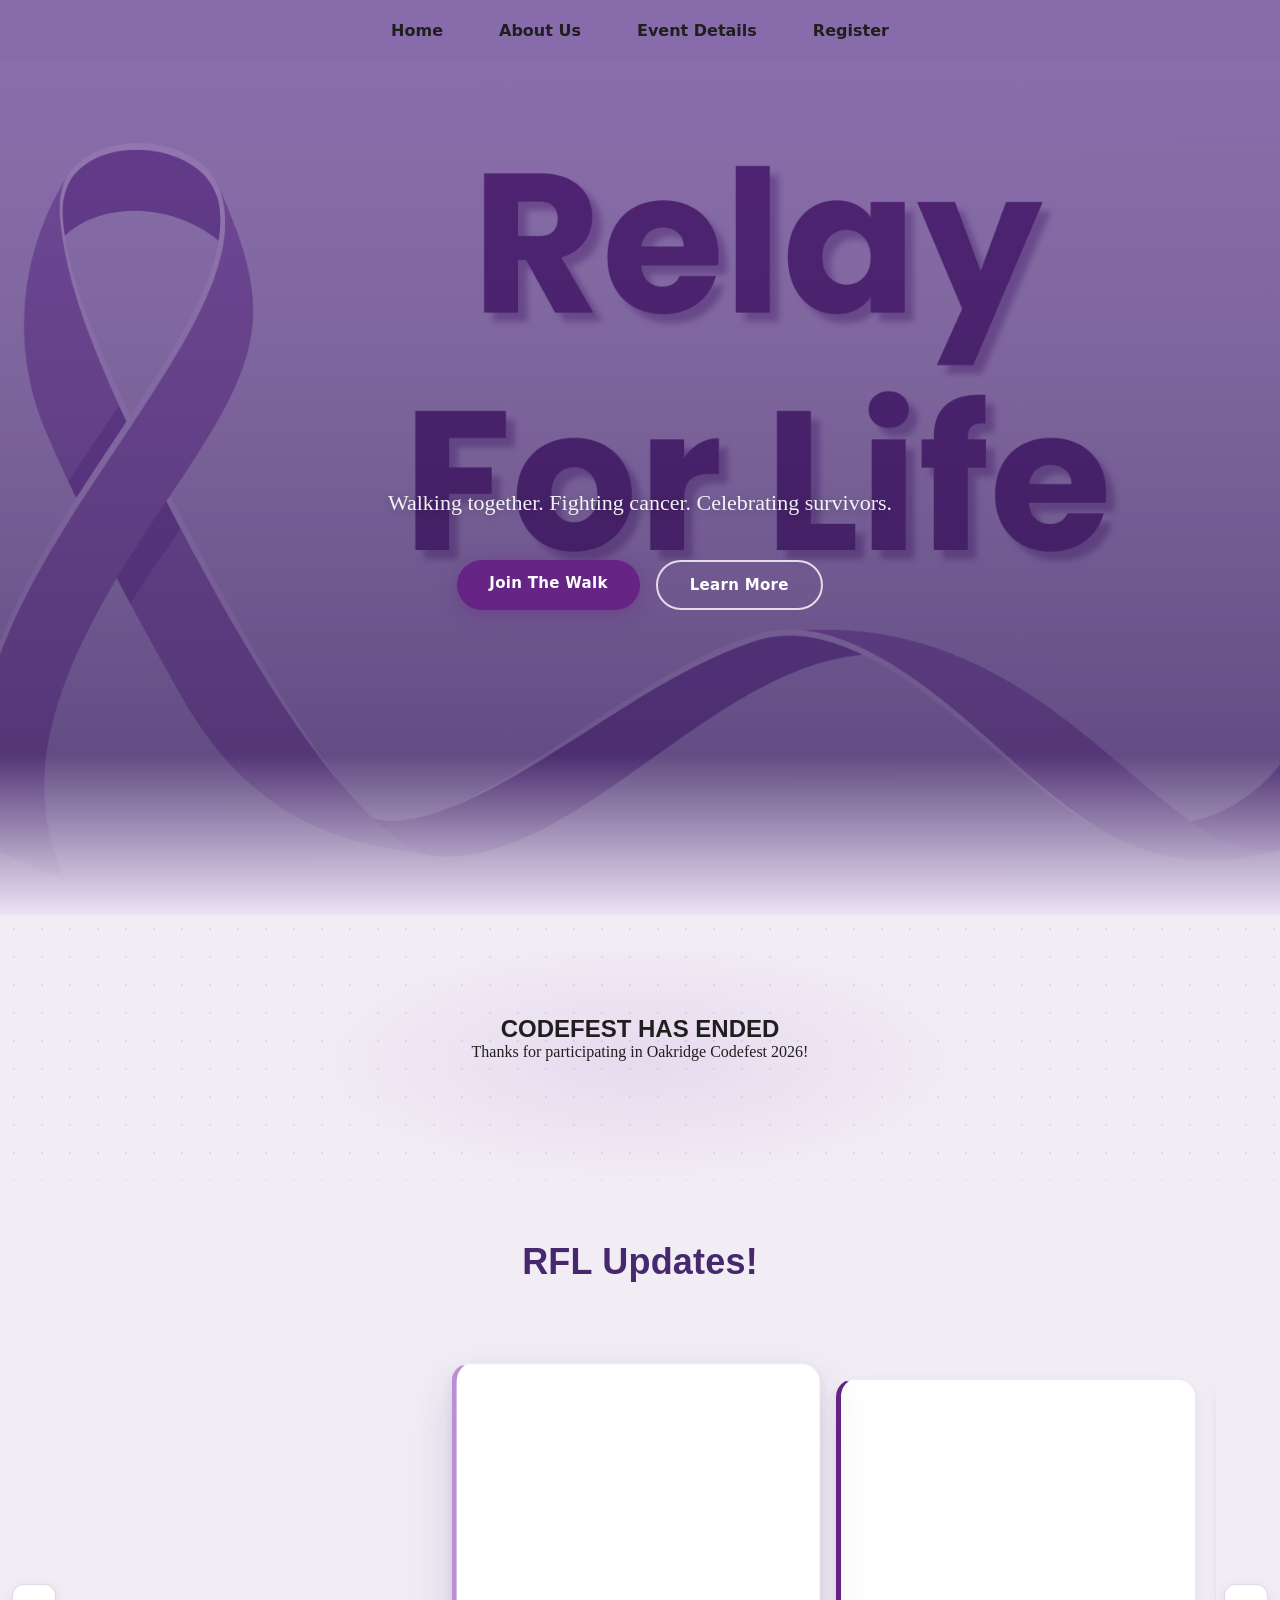
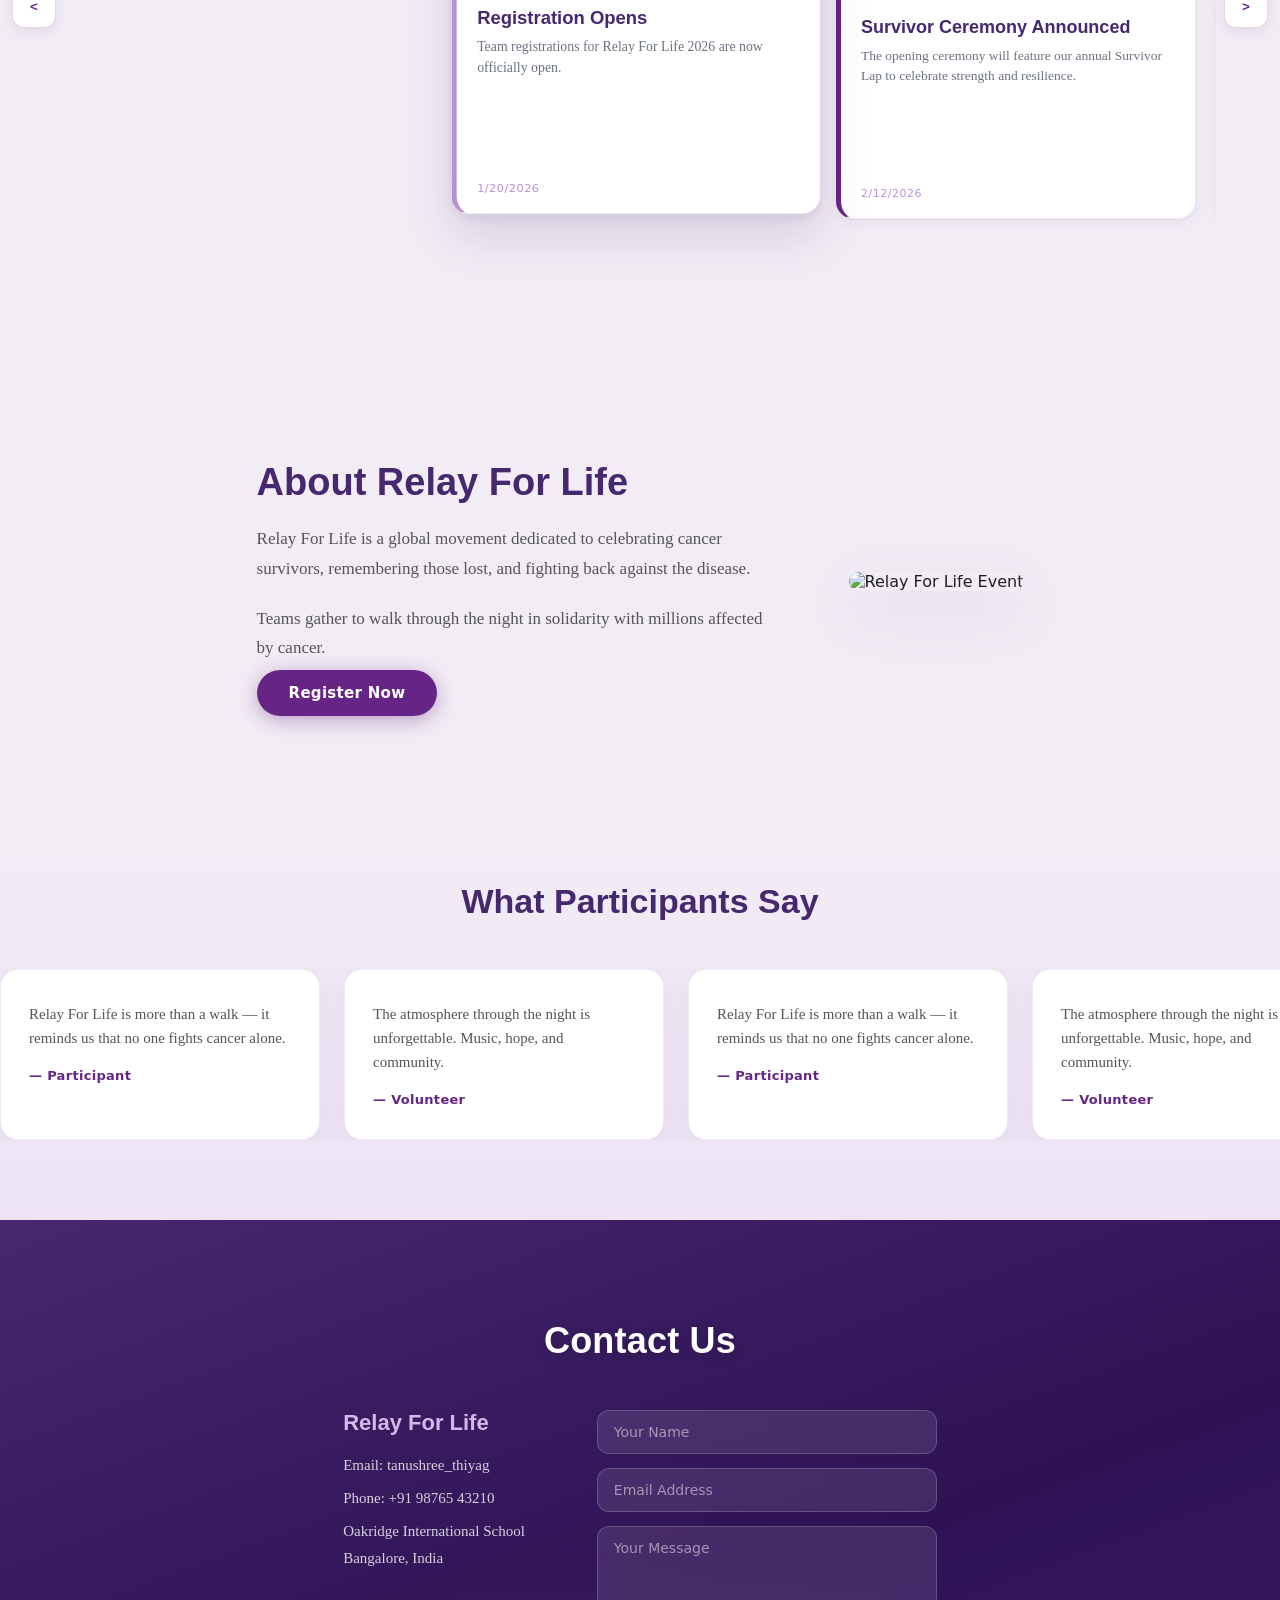
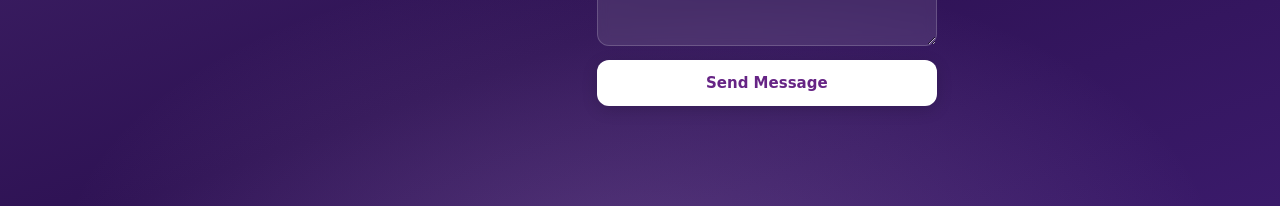
==== index.html @ 9b006917 "fixed things ig" ====
<!DOCTYPE html>
<html lang="en">
<head>
    <meta charset="UTF-8">
    <meta name="viewport" content="width=device-width, initial-scale=1.0">
    <title>Relay For Life - Home Page</title>
    <link rel="stylesheet" href="Common/styles.css">
    <link rel="stylesheet" href="Navbar/styles.css">
    <link rel="stylesheet" href="style.css">
</head>
<body>
    <div id="navbarcontainer"></div>
    <script src="Common/script.js"></script>
    <script type="module" src="Navbar/script.js"></script>
    <script src="script.js"></script>
    <section id="hero-section">
    <div class="hero-content">
        <p class="hero-subtitle">
            Walking together. Fighting cancer. Celebrating survivors.
        </p>

        <div class="hero-buttons">
            <a href="#countdown-section" class="hero-btn primary">Join The Walk</a>
            <a href="#about-section" class="hero-btn secondary">Learn More</a>
        </div>
    </div>
    <div class="hero-wave"></div>
</section>
<div class="section-fade"></div>
<section id="countdown-section">

<h2 class="countdown-title">Relay For Life Begins In</h2>

<div id="countdown">

<div class="time-box">
<span id="days">00</span>
<p>Days</p>
</div>

<div class="time-box">
<span id="hours">00</span>
<p>Hours</p>
</div>

<div class="time-box">
<span id="minutes">00</span>
<p>Minutes</p>
</div>

<div class="time-box">
<span id="seconds">00</span>
<p>Seconds</p>
</div>

</div>

</section>
<div class="section-fade"></div>
<section id="updates-section" class="updates-dark">
    <h2 class="countdown-title" style="width: 100%; text-align: center;">RFL Updates!</h2>
    <div class="updates-viewport">
        <button class="nav-btn left" aria-label="Scroll left">&lt;</button>
        <div class="updates-mask">
        <div class="updates-track" id="updates-track" role="list"></div>
        </div>
        <button class="nav-btn right" aria-label="Scroll right">&gt;</button>
    </div>
    </section>
    
<section id="about-section">

<div class="about-container">

<div class="about-text">

<h2>About Relay For Life</h2>

<p>
Relay For Life is a global movement dedicated to celebrating cancer survivors,
remembering those lost, and fighting back against the disease.
</p>

<p>
Teams gather to walk through the night in solidarity with millions
affected by cancer.
</p>

<a class="hero-btn primary" href="#register">
Register Now
</a>

</div>

<div class="about-image">

<img src="images/bubble2.jpg" alt="Relay For Life Event">

</div>

</div>

</section>
<section id="reviews-section">

<h2 class="section-title">What Participants Say</h2>

<div class="lazy-scrolling-container right">
<div class="carousel">

<div class="review-card">
<p>
Relay For Life is more than a walk — it reminds us that no one fights cancer alone.
</p>
<h4>— Participant</h4>
</div>

<div class="review-card">
<p>
The atmosphere through the night is unforgettable. Music, hope, and community.
</p>
<h4>— Volunteer</h4>
</div><div class="review-card">
<p>
Relay For Life is more than a walk — it reminds us that no one fights cancer alone.
</p>
<h4>— Participant</h4>
</div>

<div class="review-card">
<p>
The atmosphere through the night is unforgettable. Music, hope, and community.
</p>
<h4>— Volunteer</h4>
</div><div class="review-card">
<p>
Relay For Life is more than a walk — it reminds us that no one fights cancer alone.
</p>
<h4>— Participant</h4>
</div>

<div class="review-card">
<p>
The atmosphere through the night is unforgettable. Music, hope, and community.
</p>
<h4>— Volunteer</h4>
</div>


</div>
</div>

</section>

<section id="contact-section">

<h2 class="countdown-title">Contact Us</h2>

<div class="contact-container">

<div class="contact-info">
<h3>Relay For Life</h3>

<p>Email: tanushree_thiyag</p>
<p>Phone: +91 98765 43210</p>
<p>Oakridge International School<br>Bangalore, India</p>

</div>

<form class="contact-form">

<input type="text" placeholder="Your Name" required>

<input type="email" placeholder="Email Address" required>

<textarea placeholder="Your Message"></textarea>

<button type="submit">Send Message</button>

</form>

</div>

</section>
</body>
</html>
---- Navbar/styles.css ----
@import url(../Common/style.css);

* {
  margin: 0;
  padding: 0;
  box-sizing: border-box;
}

body {
  font-family: 'Montserrat', sans-serif;
  color: var(--text-color);
}

#sentinel {
  height: 1%;
  width: 100%;
}

.navbar {
  height: 70px;
  position: relative;
  z-index: 1000;
}

.nav-inner {
  position: fixed;
  top: 0;
  left: 50%;
  transform: translateX(-50%);
  width: 100%;
  height: 60px;
  background-color: #886BAA;
  padding: 0 2rem;
  display: flex;
  justify-content: center;
  align-items: center;
  transition: all 0.4s ease;
  box-shadow: none;
  overflow: hidden; 

}

.nav-inner::before {
  content: "";
  position: absolute;
  top: 0;
  left: -120%;
  width: 120%;
  height: 100%;
  pointer-events: none;
  border-radius: inherit;

  background: linear-gradient(
    90deg,
    rgba(46, 255, 144, 0) 0%,
    var(--accent-color-1) 50%,
    rgba(46, 255, 144, 0) 100%
  );

  opacity: 0;
  transform: translateX(0);
}

.navbar.dock .nav-inner {
  top: 15px;
  width: 44%;
  min-width: fit-content;
  height: 60px;
  padding: 0 1.5rem;
  box-shadow: 0 4px 12px rgba(0, 0, 0, 0.2);
  border-radius: 999px;
  transform: translateX(-50%) scale(1);
}

.navbar.dock .nav-inner::before {
  animation: greenWave 0.9s ease-out forwards;
  opacity: 1;
}

@keyframes greenWave {
  0% {
    transform: translateX(-120%);
    opacity: 0.2;
  }
  50% {
    opacity: 1;
  }
  100% {
    transform: translateX(120%);
    opacity: 0;
  }
}

.nav-menu {
  display: flex;
  flex-direction: row;
  gap: 3.5rem;
  align-items: center;
  justify-content: space-around;
  list-style: none;
}

.nav-inner a {
  color: var(--text-color);
  text-decoration: none;
  font-weight: bold;
}

.nav-inner a:hover {
  color: var(--accent-color);
}

.hamburger,
.page-title {
  display: none;
}

@media (max-width: 1000px) {
  .hamburger {
    display: block;
    font-size: 1.5rem;
    background: none;
    border: none;
    color: #fff;
    cursor: pointer;
    z-index: 1001;
  }

  .page-title {
    display: block;
    color: #fff;
    font-size: 1.1rem;
    font-weight: 600;
    margin-left: 0.75rem;
    flex: 1;
    text-align: center;
  }

  .nav-inner {
    flex-direction: row;
    justify-content: space-between;
    align-items: center;
  }

  .nav-menu {
    position: absolute;
    top: 70px;
    left: 50%;
    transform: translateX(-50%);
    width: 90%;
    background-color: var(--bg-color);
    flex-direction: column;
    display: flex;
    gap: 1rem;
    padding: 1rem 1.5rem;
    border-radius: 1rem;
    box-shadow: 0 8px 16px rgba(0, 0, 0, 0.4);
    text-align: center;
    z-index: 999;
    overflow: hidden;
  }

  .nav-menu.hidden {
    display: none;
  }

  .nav-inner ul {
    gap: 1rem;
    padding: 10px;
  }

  .nav-inner a {
    font-size: 1rem;
    padding: 0.5rem 0;
  }
}

.navbar.dock .nav-inner {
  width: 30%;
}

@media (max-width: 1600px) {
  .navbar.dock .nav-inner {
    width: 36%;
  }
}

@media (max-width: 1400px) {
  .navbar.dock .nav-inner {
    width: 50%;
  }
}

@media (max-width: 1100px) {
  .navbar.dock .nav-inner {
    width: 60%;
  }
}

@media (max-width: 600px) {
  .navbar.dock .nav-inner {
    width: 80%;
  }
}

nav{

background:#9073B2;
color:white;

}

nav a{

color:white;
font-weight:600;

}

nav a:hover{

color:#b98fd6;

}
---- style.css ----
@import url("Common/styles.css");

/* ============================================================
   GLOBAL
   ============================================================ */

body {
  margin: 0;
  font-family: 'Montserrat', system-ui;
  background: var(--bg-color);
  color: var(--text-color);
}

h1, h2, h3 {
  font-family: 'Poppins', sans-serif;
}

section {
  width: 100%;
}

/* ============================================================
   HERO
   ============================================================ */

#hero-section {
  position: relative;
  height: 95vh;
  display: flex;
  align-items: center;
  justify-content: center;
  background:
    linear-gradient(
      rgba(70, 40, 110, .50),
      rgba(46, 28, 80, .72)
    ),
    url("/images/relay_for_life.png");
  background-size: cover;
  background-position: center;
  text-align: center;
  padding: 0 20px;
  overflow: hidden;
}

/* Fade hero bottom into countdown seamlessly */
.hero-wave {
  position: absolute;
  bottom: 0;
  width: 100%;
  height: 160px;
  background: linear-gradient(to top, #ede3f5, transparent);
  pointer-events: none;
}

.hero-content {
  position: relative;
  margin-top: 120px;
  text-align: center;
  color: white;
  max-width: 700px;
  animation: fadeUp 1.2s ease;
}

.hero-subtitle {
  font-size: 22px;
  font-weight: 500;
  opacity: .92;
  max-width: 620px;
  margin: 0 auto 40px;
  text-shadow: 0 2px 12px rgba(0, 0, 0, .3);
  line-height: 1.6;
}

.hero-buttons {
  display: flex;
  gap: 16px;
  justify-content: center;
}

.hero-btn {
  padding: 14px 32px;
  border-radius: 50px;
  text-decoration: none;
  font-weight: 600;
  font-size: 15px;
  transition: all .25s;
  letter-spacing: 0.3px;
}

.hero-btn.primary {
  background: var(--accent-color);
  color: white;
  box-shadow: 0 4px 20px rgba(102, 36, 133, .4);
}

.hero-btn.primary:hover {
  background: var(--main-color);
  transform: translateY(-3px);
  box-shadow: 0 8px 28px rgba(102, 36, 133, .5);
}

.hero-btn.secondary {
  border: 2px solid rgba(255,255,255,0.8);
  color: white;
  backdrop-filter: blur(4px);
}

.hero-btn.secondary:hover {
  background: white;
  border-color: white;
  color: var(--main-color);
  transform: translateY(-3px);
}

@keyframes fadeUp {
  from { opacity: 0; transform: translateY(40px); }
  to   { opacity: 1; transform: translateY(0); }
}

/* ============================================================
   SECTION FADE (between hero and countdown)
   ============================================================ */

.section-fade {
  position: relative;
  height: 80px;
  margin-top: -80px;
  pointer-events: none;
  z-index: 2;
}

.section-fade::before {
  content: "";
  position: absolute;
  inset: 0;
  /* matches countdown top color exactly */
}

/* ============================================================
   COUNTDOWN
   ============================================================ */

#countdown-section {
  padding: 100px 20px 120px;
  text-align: center;
  position: relative;
  overflow: hidden;

  /* seamlessly continues from hero wave colour */
  background:
    radial-gradient(ellipse 80% 70% at 50% -5%,  rgba(185,143,214,0.30) 0%, transparent 65%),
    radial-gradient(ellipse 50% 45% at 8%  90%,  rgba(70,40,110,0.09)   0%, transparent 60%),
    radial-gradient(ellipse 40% 40% at 92% 80%,  rgba(102,36,133,0.07)  0%, transparent 55%),
}

/* Dot-grid texture */
#countdown-section::before {
  content: "";
  position: absolute;
  inset: 0;
  background-image: radial-gradient(circle, rgba(102,36,133,0.10) 1px, transparent 1px);
  background-size: 28px 28px;
  pointer-events: none;
  z-index: 0;
}

/* Central ambient glow */
#countdown-section::after {
  content: "";
  position: absolute;
  top: 55%;
  left: 50%;
  transform: translate(-50%, -50%);
  width: 700px;
  height: 260px;
  background: radial-gradient(ellipse, rgba(185,143,214,0.20) 0%, transparent 70%);
  pointer-events: none;
  z-index: 0;
}

#countdown-section > * {
  position: relative;
  z-index: 1;
}

.countdown-title {
  font-size: 36px;
  font-weight: 700;
  margin-bottom: 48px;
  color: var(--main-color);
  letter-spacing: 0.2px;
}

#countdown {
  display: flex;
  justify-content: center;
  gap: 24px;
}

.time-box {
  background: rgba(255, 255, 255, 0.78);
  backdrop-filter: blur(14px);
  -webkit-backdrop-filter: blur(14px);
  border: 1px solid rgba(185, 143, 214, 0.30);
  padding: 28px 36px;
  border-radius: 20px;
  min-width: 115px;
  box-shadow:
    0 2px 4px rgba(70,40,110,0.04),
    0 8px 24px rgba(70,40,110,0.09),
    inset 0 1px 0 rgba(255,255,255,0.95);
  transition: transform 0.2s ease, box-shadow 0.2s ease;
}

.time-box:hover {
  transform: translateY(-5px);
  box-shadow:
    0 6px 12px rgba(70,40,110,0.08),
    0 18px 44px rgba(70,40,110,0.13),
    inset 0 1px 0 rgba(255,255,255,1);
}

.time-box span {
  font-size: 52px;
  font-weight: 700;
  display: block;
  color: var(--accent-color);
  letter-spacing: -2px;
  font-family: 'Poppins', sans-serif;
}

.time-box p {
  margin: 8px 0 0;
  font-size: 10px;
  color: var(--sec-accent-color);
  text-transform: uppercase;
  letter-spacing: 3px;
  font-family: 'Montserrat', system-ui;
}

.flip {
  animation: flipAnim 0.4s cubic-bezier(0.23, 1, 0.32, 1);
}

@keyframes flipAnim {
  0%   { transform: rotateX(90deg); opacity: 0; }
  100% { transform: rotateX(0);     opacity: 1; }
}

.final-glow {
  animation: pulseGlow 1.5s infinite alternate;
}

@keyframes pulseGlow {
  from { box-shadow: 0 2px 4px rgba(70,40,110,0.04), 0 8px 24px rgba(70,40,110,0.09), inset 0 1px 0 rgba(255,255,255,0.95); }
  to   { box-shadow: 0 4px 8px rgba(102,36,133,0.10), 0 12px 36px rgba(102,36,133,0.22), 0 0 0 4px rgba(185,143,214,0.18), inset 0 1px 0 rgba(255,255,255,1); }
}

/* Live / ended states */
.live-container {
  opacity: 0;
  transition: opacity 0.6s ease;
}
.live-fade-in { opacity: 1; }
.countdown-fade-out { opacity: 0; transition: opacity 0.5s ease; }

/* ============================================================
   UPDATES
   ============================================================ */

#updates-section,
.updates-dark {
  width: 100vw;
  position: relative;
  left: 50%;
  margin-left: -50vw;
  padding: 60px 0 80px;
  box-sizing: border-box;
  /* flows seamlessly from countdown bg */
  background: var(--bg-color);
  color: var(--text-color);
  font-family: 'Montserrat', system-ui;
}

/* Title inside updates section */
#updates-section .countdown-title {
  padding: 0 20px;
}

.updates-viewport {
  width: 100%;
  max-width: 100%;
  overflow: hidden;
  margin: 0;
  padding: 0 64px;
  position: relative;
  display: flex;
  align-items: center;
  box-sizing: border-box;
}

.nav-btn {
  width: 44px;
  height: 44px;
  background: white;
  border: 1.5px solid rgba(102,36,133,0.18);
  color: var(--accent-color);
  font-weight: 700;
  border-radius: 12px;
  cursor: pointer;
  z-index: 80;
  display: flex;
  align-items: center;
  justify-content: center;
  position: absolute;
  top: 50%;
  transform: translateY(-50%);
  box-sizing: border-box;
  box-shadow: 0 4px 14px rgba(70,40,110,0.10);
  transition: all 0.2s ease;
  pointer-events: auto;
}

.nav-btn:hover {
  background: var(--accent-color);
  color: white;
  transform: translateY(-52%);
  box-shadow: 0 6px 20px rgba(102,36,133,0.25);
}

.nav-btn.left  { left: 12px; }
.nav-btn.right { right: 12px; }

.updates-mask {
  overflow: hidden;
  flex: 1;
  padding: 40px 0 50px;
  position: relative;
  box-sizing: border-box;
}

.updates-track {
  display: flex;
  gap: 20px;
  align-items: center;
  transition: transform 600ms cubic-bezier(.22,.9,.23,1);
  will-change: transform;
  padding: 8px 0 12px;
  box-sizing: border-box;
}

.update-card {
  flex: 0 0 360px;
  height: 440px;
  background: white;
  border-radius: 18px;
  border: 1px solid rgba(185,143,214,0.20);
  overflow: hidden;
  display: flex;
  flex-direction: column;
  position: relative;
  box-sizing: border-box;
  box-shadow: 0 4px 16px rgba(70,40,110,0.07), 0 1px 3px rgba(70,40,110,0.05);
  transition: transform 300ms cubic-bezier(.22,.9,.23,1), box-shadow 300ms;
}

.update-card .thumb {
  height: 50%;
  overflow: hidden;
  background-color: var(--tert-accent-color);
  border-radius: 18px 18px 0 0;
}

.update-card .thumb img {
  width: 100%;
  height: 100%;
  display: block;
  object-fit: cover;
  object-position: center;
  transition: transform 0.4s ease;
}

.update-card:hover .thumb img {
  transform: scale(1.04);
}

.update-card .meta {
  padding: 18px 20px;
  display: flex;
  flex-direction: column;
  gap: 8px;
  flex: 1;
}

.update-card h3 {
  margin: 0;
  font-size: 18px;
  font-weight: 600;
  color: var(--main-color);
  font-family: 'Poppins', sans-serif;
}

.update-card p {
  margin: 0;
  font-size: 13.5px;
  line-height: 1.5;
  color: #6b7280;
  flex: 1;
}

.update-card time {
  font-size: 11px;
  color: var(--sec-accent-color);
  font-weight: 500;
  letter-spacing: 0.5px;
}

.importance-1 { border-left: 5px solid var(--tert-accent-color); }
.importance-2 { border-left: 5px solid var(--sec-accent-color); }
.importance-3 { border-left: 5px solid var(--accent-color); }

.update-card.center {
  transform: scale(1.025) translateY(-10px);
  z-index: 60;
  box-shadow: 0 20px 50px rgba(70,40,110,0.16), 0 4px 12px rgba(70,40,110,0.08);
}

@media (max-width: 1200px) {
  .update-card { flex: 0 0 calc((100vw - 60px - 120px) / 3); height: 420px; }
}
@media (max-width: 900px) {
  .update-card { flex: 0 0 300px; height: 400px; }
}
@media (max-width: 700px) {
  .update-card { flex: 0 0 88vw; height: 400px; }
  .updates-viewport { padding: 0 12px; }
  .nav-btn { display: none; }
}

/* ============================================================
   ABOUT
   ============================================================ */

#about-section {
  background: var(--bg-color);
  padding: 0;
}

.about-container {
  max-width: 1200px;
  margin: auto;
  display: flex;
  align-items: center;
  gap: 72px;
  justify-content: center;
  padding: 100px 40px;
}

.about-text h2 {
  font-size: 38px;
  font-weight: 700;
  margin-bottom: 20px;
  color: var(--main-color);
}

.about-text p {
  font-size: 17px;
  line-height: 1.75;
  color: #555;
  margin-bottom: 20px;
  max-width: 520px;
}

.about-image img {
  width: 420px;
  border-radius: 22px;
  box-shadow: 0 20px 60px rgba(70,40,110,0.14);
}

/* ============================================================
   REVIEWS
   ============================================================ */

#reviews-section {
  padding: 80px 0;
  background: linear-gradient(180deg, var(--bg-color) 0%, #ede3f5 100%);
  text-align: center;
  overflow: hidden;
}

.section-title {
  font-size: 34px;
  font-weight: 700;
  color: var(--main-color);
  margin-bottom: 8px;
}

.reviews-scroll {
  width: 100%;
  overflow: hidden;
  margin-top: 48px;
}

.reviews-track {
  display: flex;
  gap: 24px;
  padding: 20px 20px 36px;
  animation: scrollReviews 30s linear infinite;
  width: max-content;
}

@keyframes scrollReviews {
  0%   { transform: translateX(0); }
  100% { transform: translateX(-50%); }
}

.review-card {
  min-width: 320px;
  max-width: 320px;
  background: white;
  padding: 32px 28px;
  border-radius: 18px;
  border: 1px solid rgba(185,143,214,0.20);
  box-shadow: 0 6px 24px rgba(70,40,110,0.07);
  transition: transform .3s ease, box-shadow .3s ease;
  text-align: left;
}

.review-card:hover {
  transform: translateY(-6px);
  box-shadow: 0 14px 40px rgba(70,40,110,0.12);
}

.review-card p {
  font-size: 15px;
  color: #555;
  line-height: 1.6;
  margin: 0;
}

.review-card h4 {
  margin: 18px 0 0;
  color: var(--accent-color);
  font-size: 13px;
  font-weight: 600;
  letter-spacing: 0.3px;
}
.lazy-scrolling-container {
  width: 100%;
  overflow: hidden;
  margin-top: 48px;
}

.carousel {
  display: flex;
  gap: 24px;
  width: max-content;
  align-items: stretch;
}

/* ============================================================
   CONTACT
   ============================================================ */

#contact-section {
  padding: 100px 20px;
  /* continues the purple tone from reviews gradient */
  background:
    radial-gradient(ellipse 70% 80% at 50% 110%, rgba(215,182,234,0.20) 0%, transparent 65%),
    linear-gradient(160deg, var(--main-color) 0%, #2e1254 60%, #3a1a6a 100%);
  color: white;
  text-align: center;
}

#contact-section .countdown-title {
  color: white;
  text-shadow: 0 2px 12px rgba(0,0,0,0.20);
}

.contact-container {
  display: flex;
  justify-content: center;
  gap: 72px;
  flex-wrap: wrap;
  margin-top: 48px;
}

.contact-info {
  max-width: 280px;
  text-align: left;
}

.contact-info h3 {
  font-size: 22px;
  font-weight: 700;
  margin-bottom: 16px;
  color: var(--tert-accent-color);
}

.contact-info p {
  font-size: 15px;
  line-height: 1.8;
  color: rgba(255,255,255,0.80);
  margin: 0 0 6px;
}

.contact-form {
  display: flex;
  flex-direction: column;
  gap: 14px;
  width: 340px;
}

.contact-form input,
.contact-form textarea {
  padding: 13px 16px;
  border: 1.5px solid rgba(255,255,255,0.18);
  background: rgba(255,255,255,0.10);
  border-radius: 12px;
  font-family: 'Montserrat', system-ui;
  font-size: 14px;
  color: white;
  backdrop-filter: blur(6px);
  transition: border-color 0.2s, background 0.2s;
  outline: none;
}

.contact-form input::placeholder,
.contact-form textarea::placeholder {
  color: rgba(255,255,255,0.50);
}

.contact-form input:focus,
.contact-form textarea:focus {
  border-color: var(--sec-accent-color);
  background: rgba(255,255,255,0.16);
}

.contact-form textarea {
  min-height: 120px;
  resize: vertical;
}

.contact-form button {
  padding: 14px;
  border: none;
  background: white;
  color: var(--accent-color);
  border-radius: 12px;
  cursor: pointer;
  font-weight: 700;
  font-size: 15px;
  font-family: 'Montserrat', system-ui;
  transition: all .25s;
  box-shadow: 0 4px 16px rgba(0,0,0,0.15);
}

.contact-form button:hover {
  background: var(--tert-accent-color);
  color: var(--main-color);
  transform: translateY(-2px);
  box-shadow: 0 8px 24px rgba(0,0,0,0.20);
}

/* ============================================================
   NAVBAR RESET
   ============================================================ */

#navbarcontainer { margin: 0; padding: 0; }
nav { margin: 0; }
#hero-section { margin-top: -10px; }
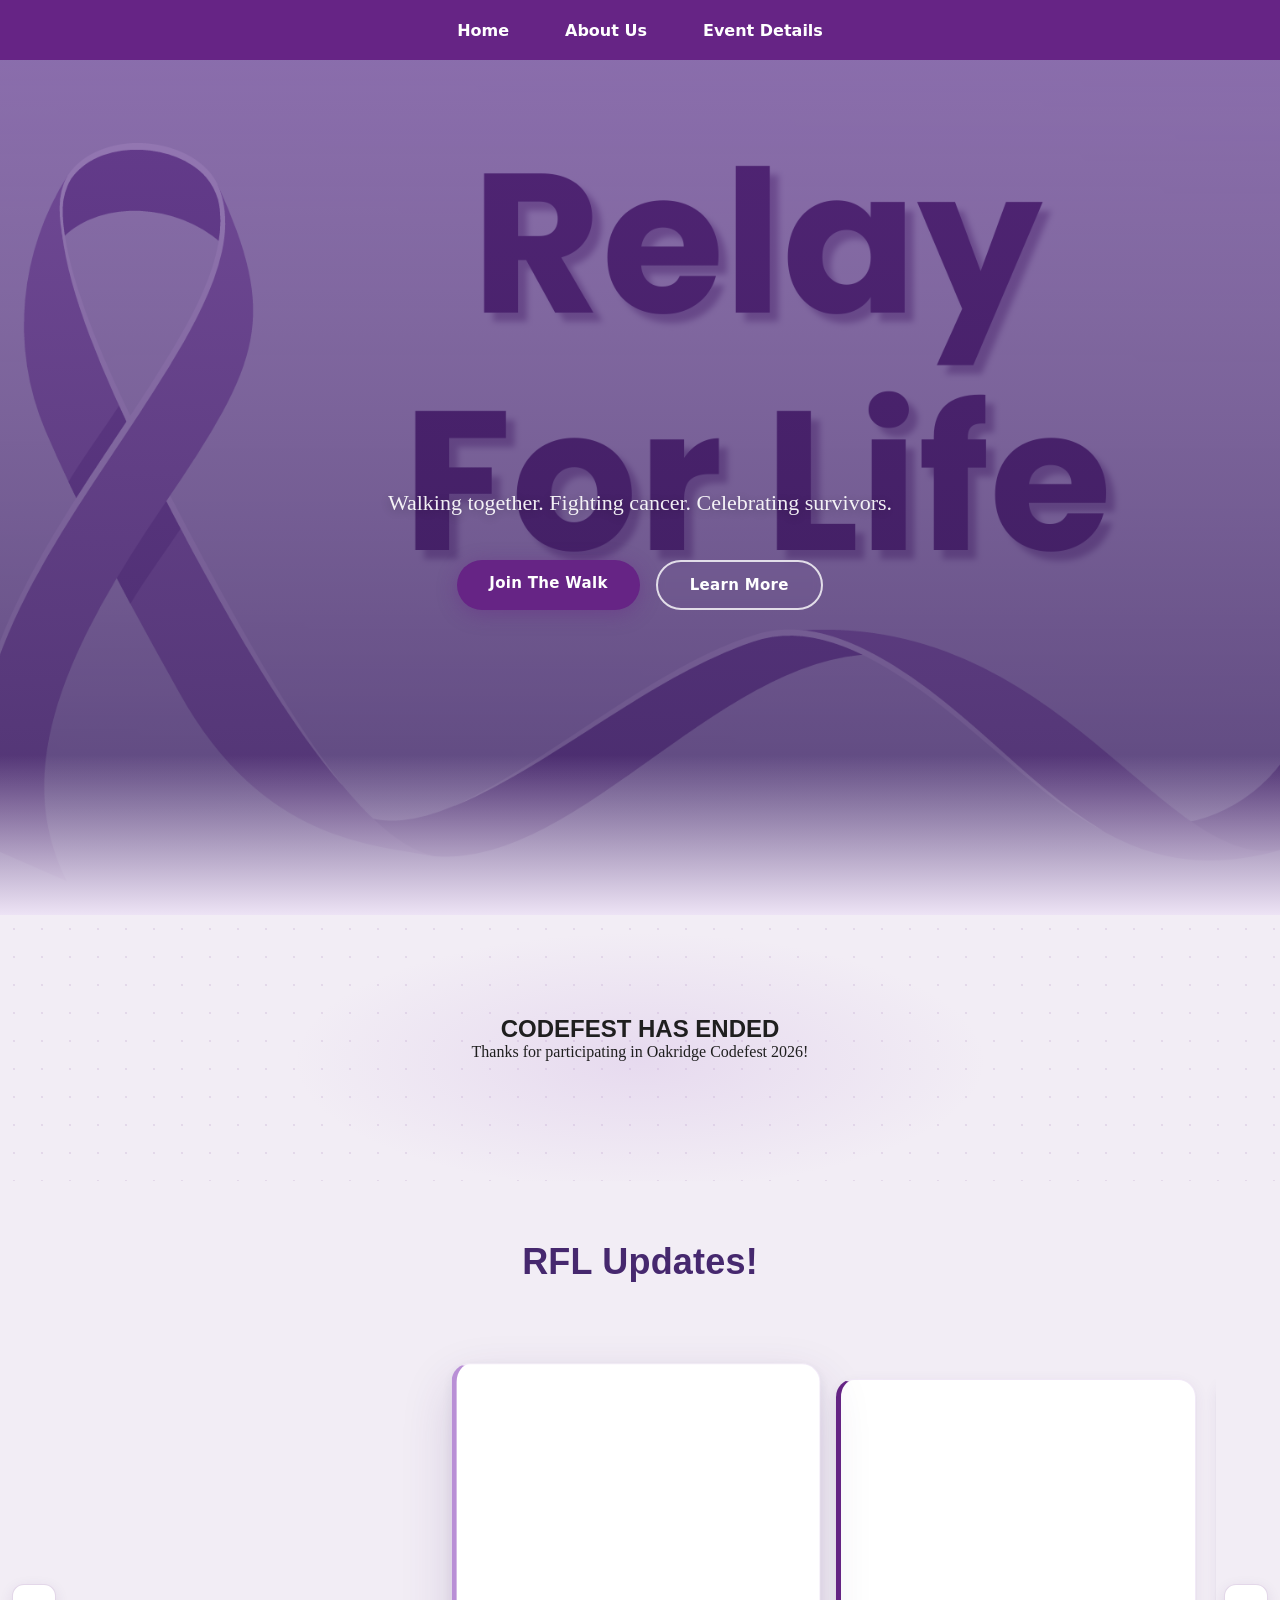
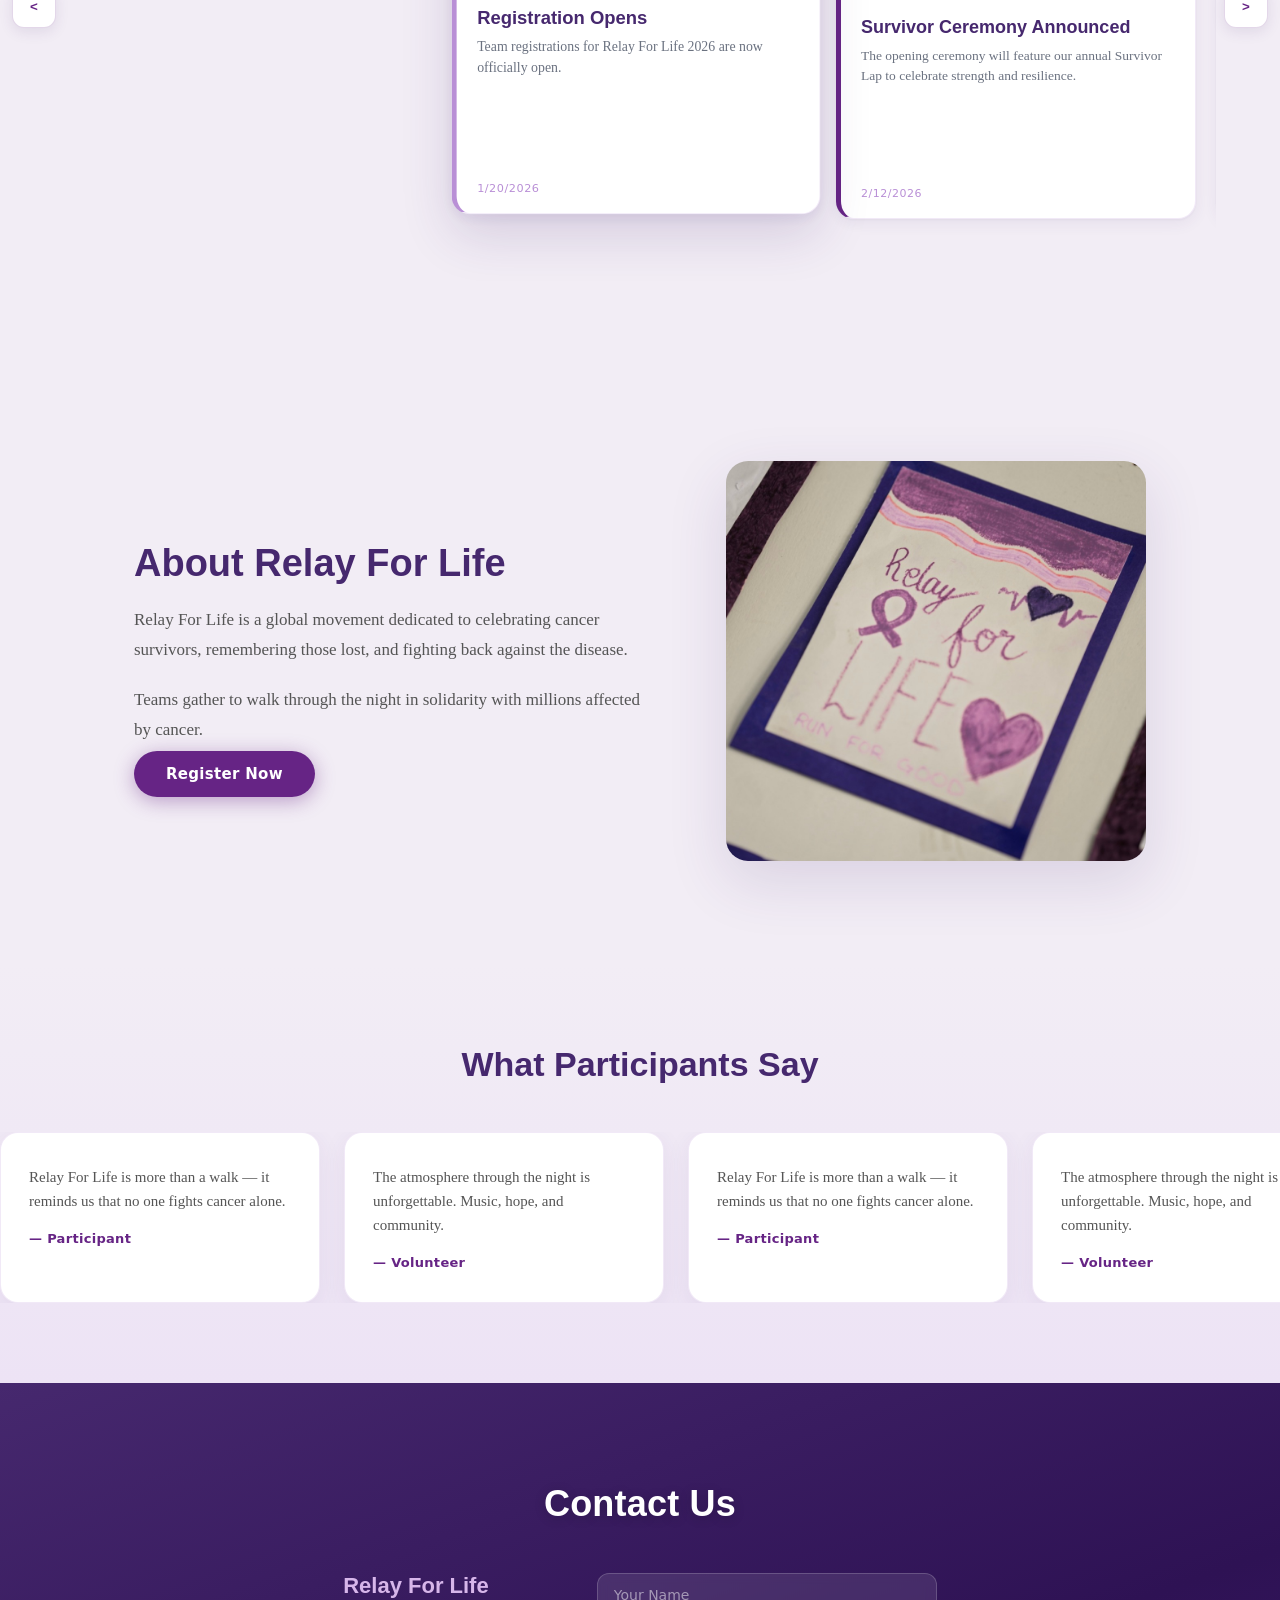
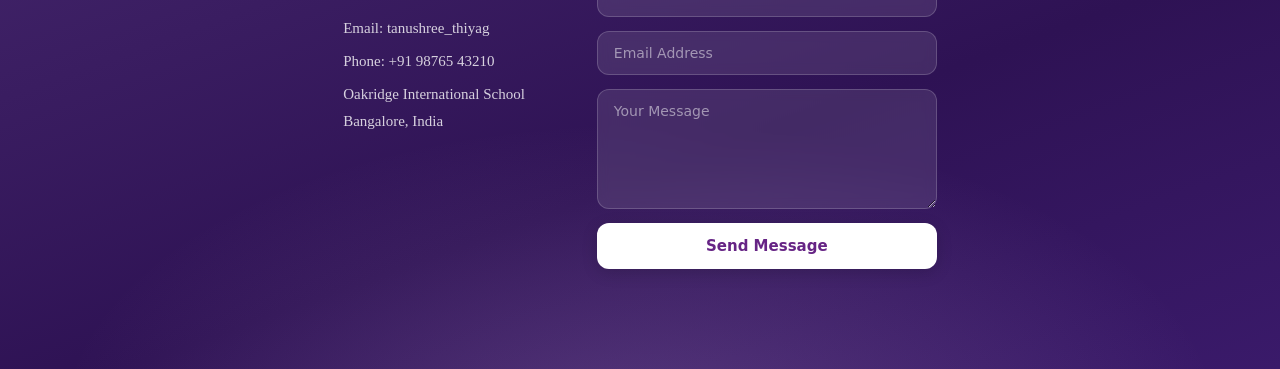
==== commit 280d0060: "event details and other things ig" ====
--- a/index.html
+++ b/index.html
@@ -10,8 +10,8 @@
 </head>
 <body>
     <div id="navbarcontainer"></div>
-    <script src="Common/script.js"></script>
-    <script type="module" src="Navbar/script.js"></script>
+    <script src="../Common/script.js"></script>
+    <script type="module" src="../Navbar/script.js"></script>
     <script src="script.js"></script>
     <section id="hero-section">
     <div class="hero-content">
@@ -94,7 +94,7 @@
 
 <div class="about-image">
 
-<img src="images/bubble2.jpg" alt="Relay For Life Event">
+<img src="images/img6.jpeg" alt="Relay For Life Event">
 
 </div>
 
--- a/Navbar/styles.css
+++ b/Navbar/styles.css
@@ -29,7 +29,7 @@
   transform: translateX(-50%);
   width: 100%;
   height: 60px;
-  background-color: #886BAA;
+  background-color: var(--accent-color);
   padding: 0 2rem;
   display: flex;
   justify-content: center;
@@ -101,13 +101,13 @@
 }
 
 .nav-inner a {
-  color: var(--text-color);
+  color: white;
   text-decoration: none;
   font-weight: bold;
 }
 
 .nav-inner a:hover {
-  color: var(--accent-color);
+  color: var(--accent-color-2);
 }
 
 .hamburger,
@@ -205,7 +205,7 @@
 
 nav{
 
-background:#9073B2;
+background:#876CA7;
 color:white;
 
 }
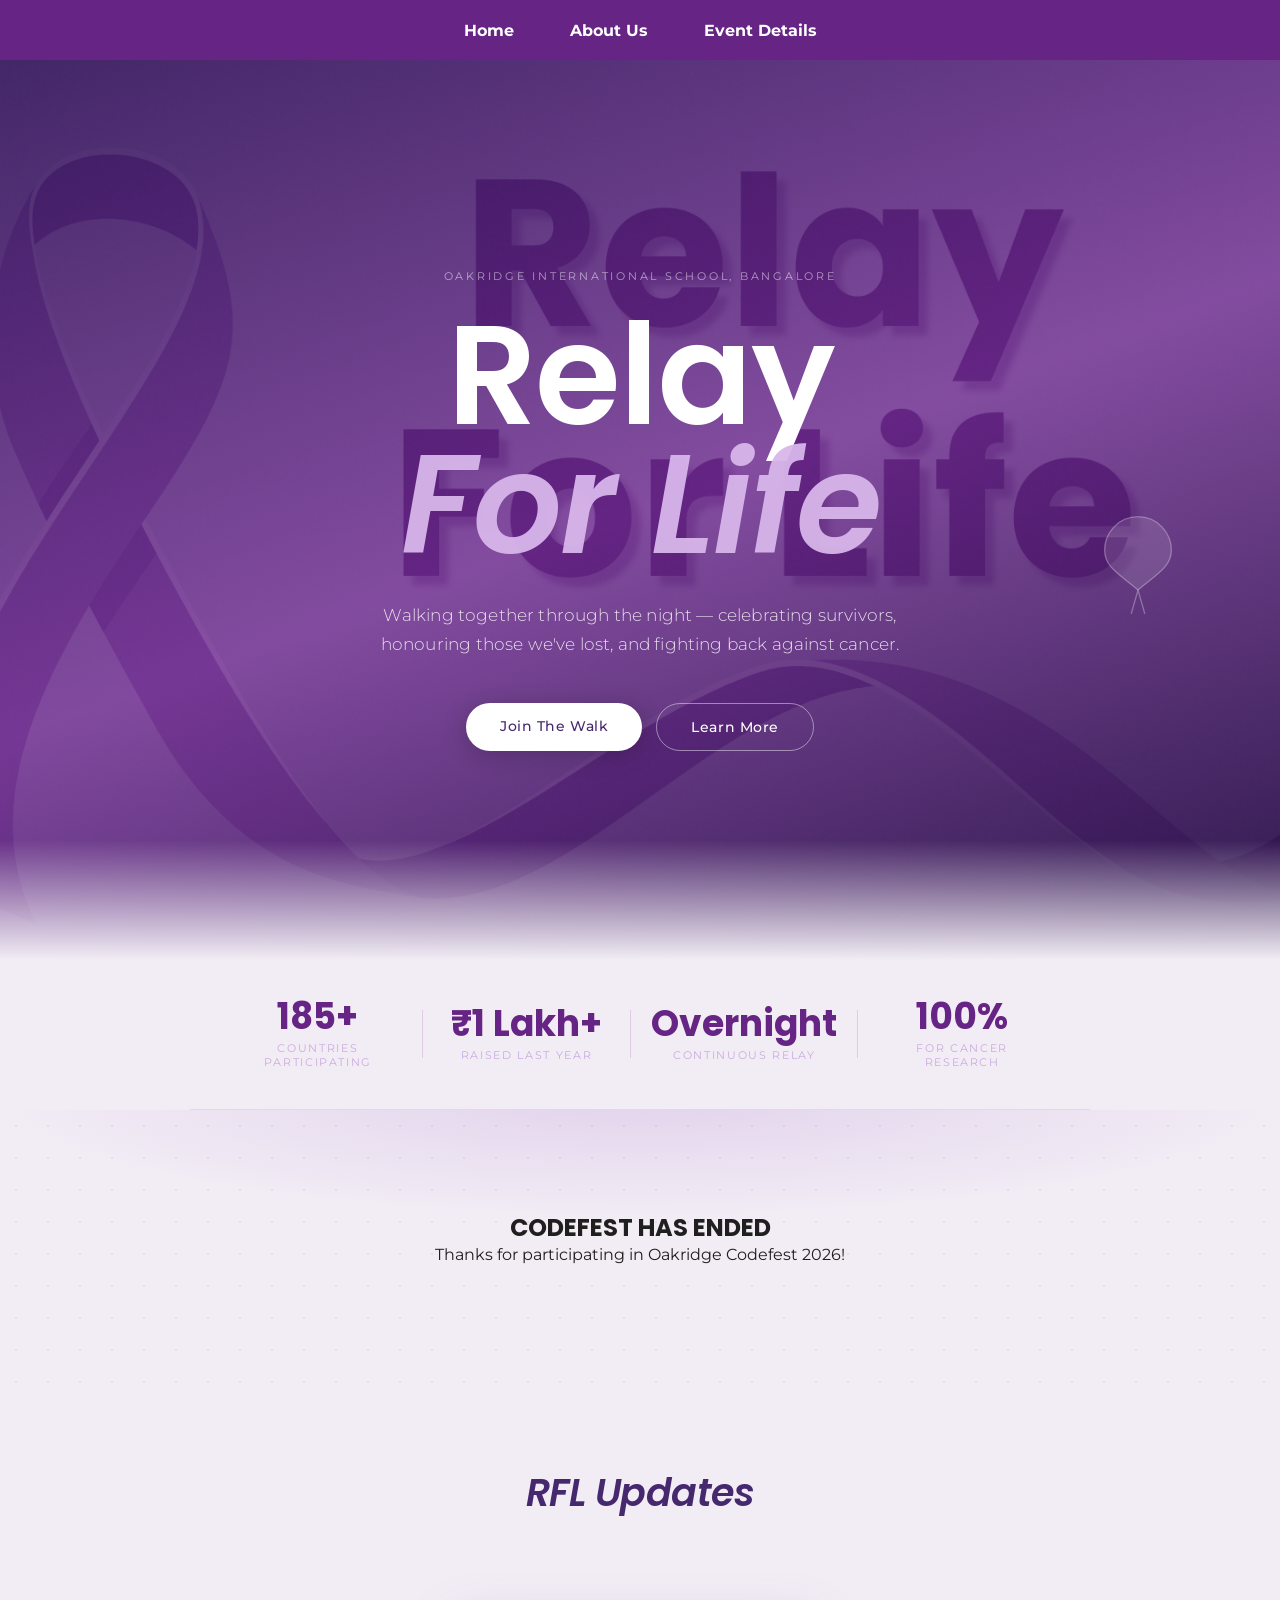
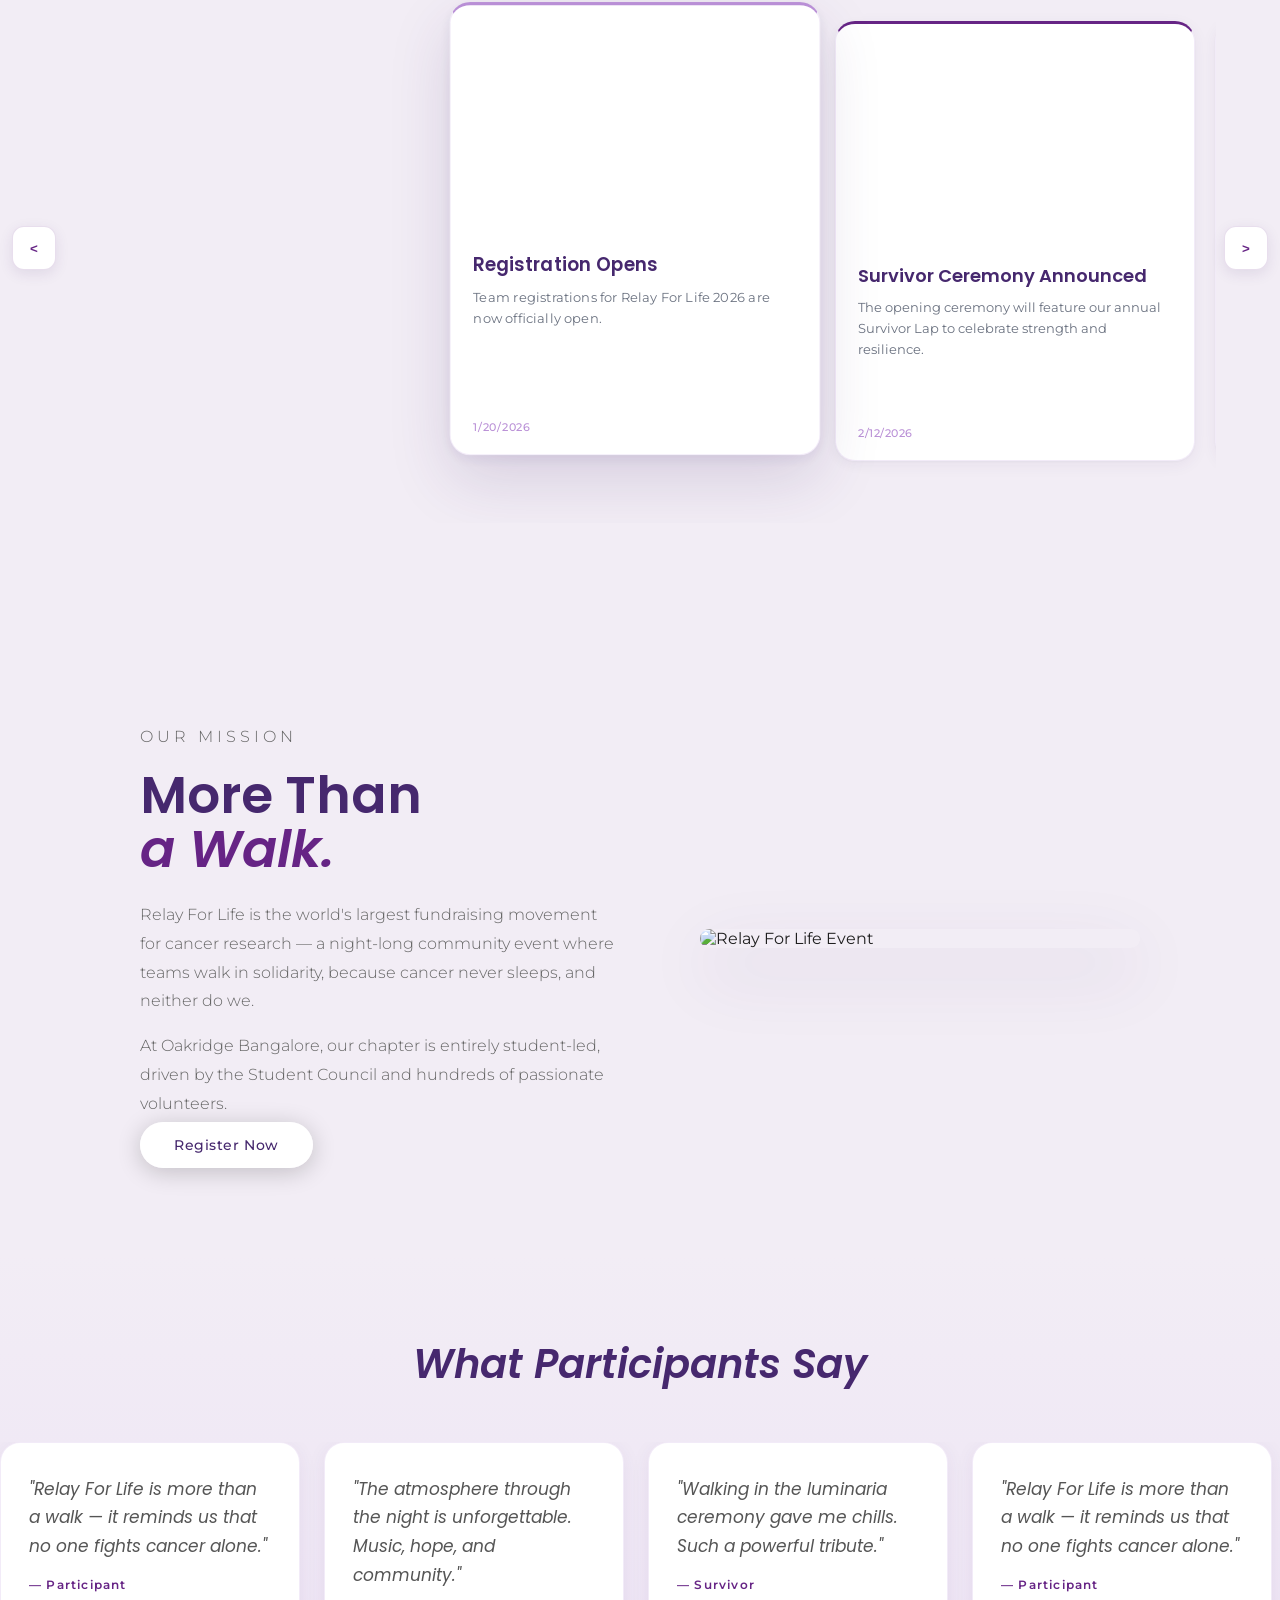
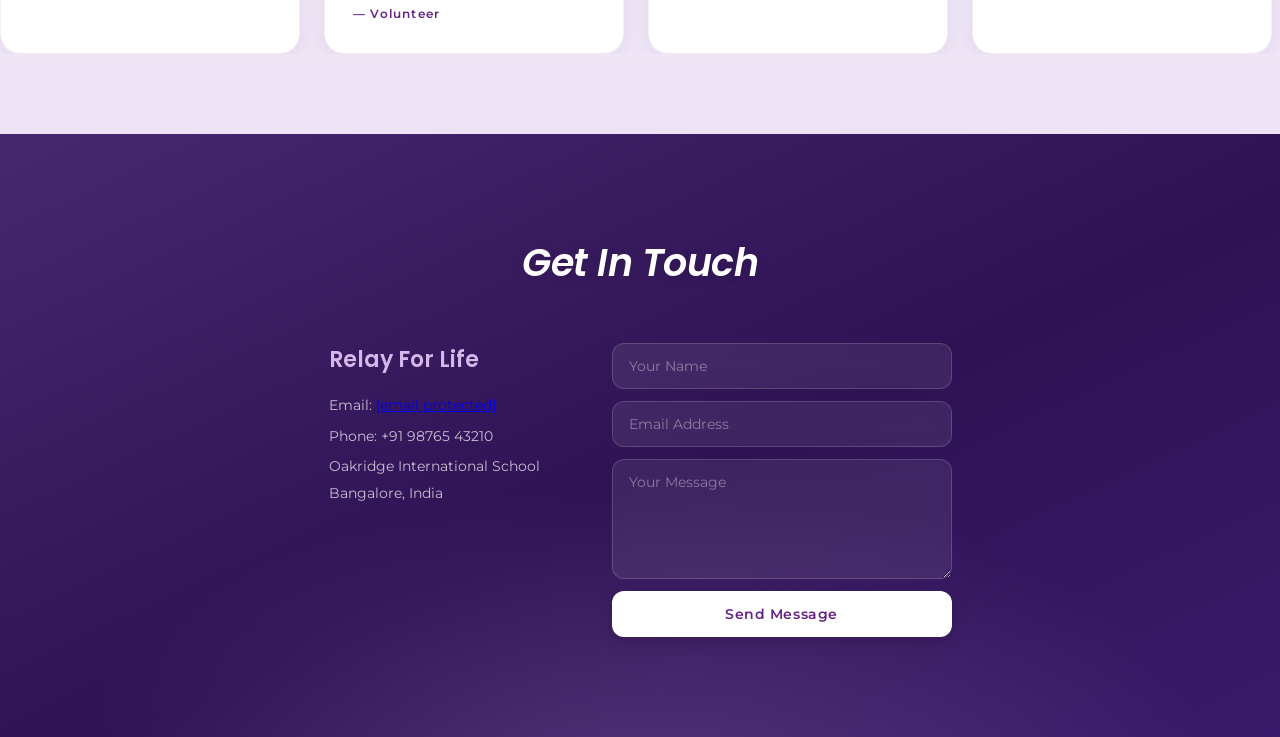
==== commit 23c4df28: "Fixeth the homepage-eth" ====
--- a/index.html
+++ b/index.html
@@ -1,186 +1,230 @@
-<!DOCTYPE html>
+<!doctype html>
 <html lang="en">
-<head>
-    <meta charset="UTF-8">
-    <meta name="viewport" content="width=device-width, initial-scale=1.0">
-    <title>Relay For Life - Home Page</title>
-    <link rel="stylesheet" href="Common/styles.css">
-    <link rel="stylesheet" href="Navbar/styles.css">
-    <link rel="stylesheet" href="style.css">
-</head>
-<body>
+  <head>
+    <meta charset="UTF-8" />
+    <meta name="viewport" content="width=device-width, initial-scale=1.0" />
+    <title>Relay For Life — Oakridge Bangalore</title>
+    <link rel="stylesheet" href="Common/styles.css" />
+    <link rel="stylesheet" href="Navbar/styles.css" />
+    <link rel="stylesheet" href="style.css" />
+    <link
+      href="https://fonts.googleapis.com/css2?family=Montserrat:wght@300;400;500;600;700&family=Poppins:wght@400;600;700;800;900&display=swap"
+      rel="stylesheet"
+    />
+  </head>
+  <body>
     <div id="navbarcontainer"></div>
-    <script src="../Common/script.js"></script>
-    <script type="module" src="../Navbar/script.js"></script>
+    <script src="Common/script.js"></script>
+    <script type="module" src="Navbar/script.js"></script>
     <script src="script.js"></script>
+
+    <!-- ── HERO ── -->
     <section id="hero-section">
-    <div class="hero-content">
+      <div class="hero-eyebrow">Oakridge International School, Bangalore</div>
+      <div class="hero-content">
+        <h1 class="hero-title">
+          <span class="hero-title-line">Relay</span>
+          <span class="hero-title-line italic">For Life</span>
+        </h1>
         <p class="hero-subtitle">
-            Walking together. Fighting cancer. Celebrating survivors.
+          Walking together through the night — celebrating survivors,<br />
+          honouring those we've lost, and fighting back against cancer.
         </p>
-
         <div class="hero-buttons">
-            <a href="#countdown-section" class="hero-btn primary">Join The Walk</a>
-            <a href="#about-section" class="hero-btn secondary">Learn More</a>
-        </div>
+          <a href="#countdown-section" class="hero-btn primary"
+            >Join The Walk</a
+          >
+          <a href="#about-section" class="hero-btn secondary">Learn More</a>
+        </div>
+      </div>
+      <div class="hero-ribbon">
+        <svg
+          viewBox="0 0 120 160"
+          fill="none"
+          xmlns="http://www.w3.org/2000/svg"
+        >
+          <path
+            d="M60 10 C30 10 10 35 10 60 C10 85 30 95 60 120 C90 95 110 85 110 60 C110 35 90 10 60 10Z"
+            fill="rgba(255,255,255,0.12)"
+            stroke="rgba(255,255,255,0.3)"
+            stroke-width="2"
+          />
+          <path
+            d="M60 120 L50 155 M60 120 L70 155"
+            stroke="rgba(255,255,255,0.3)"
+            stroke-width="2"
+            stroke-linecap="round"
+          />
+        </svg>
+      </div>
+      <div class="hero-wave"></div>
+    </section>
+
+    <!-- ── STATS ── -->
+    <div class="stats-strip">
+      <div class="stats-inner">
+        <div class="stat-item">
+          <span class="stat-val">185+</span>
+          <span class="stat-desc">Countries Participating</span>
+        </div>
+        <div class="stat-divider"></div>
+        <div class="stat-item">
+          <span class="stat-val">₹1 Lakh+</span>
+          <span class="stat-desc">Raised Last Year</span>
+        </div>
+        <div class="stat-divider"></div>
+        <div class="stat-item">
+          <span class="stat-val">Overnight</span>
+          <span class="stat-desc">Continuous Relay</span>
+        </div>
+        <div class="stat-divider"></div>
+        <div class="stat-item">
+          <span class="stat-val">100%</span>
+          <span class="stat-desc">For Cancer Research</span>
+        </div>
+      </div>
     </div>
-    <div class="hero-wave"></div>
-</section>
-<div class="section-fade"></div>
-<section id="countdown-section">
-
-<h2 class="countdown-title">Relay For Life Begins In</h2>
-
-<div id="countdown">
-
-<div class="time-box">
-<span id="days">00</span>
-<p>Days</p>
-</div>
-
-<div class="time-box">
-<span id="hours">00</span>
-<p>Hours</p>
-</div>
-
-<div class="time-box">
-<span id="minutes">00</span>
-<p>Minutes</p>
-</div>
-
-<div class="time-box">
-<span id="seconds">00</span>
-<p>Seconds</p>
-</div>
-
-</div>
-
-</section>
-<div class="section-fade"></div>
-<section id="updates-section" class="updates-dark">
-    <h2 class="countdown-title" style="width: 100%; text-align: center;">RFL Updates!</h2>
-    <div class="updates-viewport">
+
+    <div class="section-fade"></div>
+
+    <!-- ── COUNTDOWN ── -->
+    <section id="countdown-section">
+      <h2 class="countdown-title">Relay For Life Begins In</h2>
+      <div id="countdown">
+        <div class="time-box">
+          <span id="days">00</span>
+          <p>Days</p>
+        </div>
+        <div class="time-box">
+          <span id="hours">00</span>
+          <p>Hours</p>
+        </div>
+        <div class="time-box">
+          <span id="minutes">00</span>
+          <p>Minutes</p>
+        </div>
+        <div class="time-box">
+          <span id="seconds">00</span>
+          <p>Seconds</p>
+        </div>
+      </div>
+    </section>
+
+    <div class="section-fade"></div>
+
+    <!-- ── UPDATES ── -->
+    <section id="updates-section" class="updates-dark">
+      <h2 class="countdown-title" style="width: 100%; text-align: center">
+        RFL Updates
+      </h2>
+      <div class="updates-viewport">
         <button class="nav-btn left" aria-label="Scroll left">&lt;</button>
         <div class="updates-mask">
-        <div class="updates-track" id="updates-track" role="list"></div>
+          <div class="updates-track" id="updates-track" role="list"></div>
         </div>
         <button class="nav-btn right" aria-label="Scroll right">&gt;</button>
-    </div>
-    </section>
-    
-<section id="about-section">
-
-<div class="about-container">
-
-<div class="about-text">
-
-<h2>About Relay For Life</h2>
-
-<p>
-Relay For Life is a global movement dedicated to celebrating cancer survivors,
-remembering those lost, and fighting back against the disease.
-</p>
-
-<p>
-Teams gather to walk through the night in solidarity with millions
-affected by cancer.
-</p>
-
-<a class="hero-btn primary" href="#register">
-Register Now
-</a>
-
-</div>
-
-<div class="about-image">
-
-<img src="images/img6.jpeg" alt="Relay For Life Event">
-
-</div>
-
-</div>
-
-</section>
-<section id="reviews-section">
-
-<h2 class="section-title">What Participants Say</h2>
-
-<div class="lazy-scrolling-container right">
-<div class="carousel">
-
-<div class="review-card">
-<p>
-Relay For Life is more than a walk — it reminds us that no one fights cancer alone.
-</p>
-<h4>— Participant</h4>
-</div>
-
-<div class="review-card">
-<p>
-The atmosphere through the night is unforgettable. Music, hope, and community.
-</p>
-<h4>— Volunteer</h4>
-</div><div class="review-card">
-<p>
-Relay For Life is more than a walk — it reminds us that no one fights cancer alone.
-</p>
-<h4>— Participant</h4>
-</div>
-
-<div class="review-card">
-<p>
-The atmosphere through the night is unforgettable. Music, hope, and community.
-</p>
-<h4>— Volunteer</h4>
-</div><div class="review-card">
-<p>
-Relay For Life is more than a walk — it reminds us that no one fights cancer alone.
-</p>
-<h4>— Participant</h4>
-</div>
-
-<div class="review-card">
-<p>
-The atmosphere through the night is unforgettable. Music, hope, and community.
-</p>
-<h4>— Volunteer</h4>
-</div>
-
-
-</div>
-</div>
-
-</section>
-
-<section id="contact-section">
-
-<h2 class="countdown-title">Contact Us</h2>
-
-<div class="contact-container">
-
-<div class="contact-info">
-<h3>Relay For Life</h3>
-
-<p>Email: tanushree_thiyag</p>
-<p>Phone: +91 98765 43210</p>
-<p>Oakridge International School<br>Bangalore, India</p>
-
-</div>
-
-<form class="contact-form">
-
-<input type="text" placeholder="Your Name" required>
-
-<input type="email" placeholder="Email Address" required>
-
-<textarea placeholder="Your Message"></textarea>
-
-<button type="submit">Send Message</button>
-
-</form>
-
-</div>
-
-</section>
-</body>
+      </div>
+    </section>
+
+    <!-- ── ABOUT ── -->
+    <section id="about-section">
+      <div class="about-container">
+        <div class="about-text">
+          <p class="about-label">Our Mission</p>
+          <h2>More Than<br /><em>a Walk.</em></h2>
+          <p>
+            Relay For Life is the world's largest fundraising movement for
+            cancer research — a night-long community event where teams walk in
+            solidarity, because cancer never sleeps, and neither do we.
+          </p>
+          <p>
+            At Oakridge Bangalore, our chapter is entirely student-led, driven
+            by the Student Council and hundreds of passionate volunteers.
+          </p>
+          <a class="hero-btn primary" href="#countdown-section">Register Now</a>
+        </div>
+        <div class="about-image">
+          <img src="images/bubble2.jpg" alt="Relay For Life Event" />
+        </div>
+      </div>
+    </section>
+
+    <!-- ── REVIEWS ── -->
+    <section id="reviews-section">
+      <h2 class="section-title">What Participants Say</h2>
+      <div class="lazy-scrolling-container right">
+        <div class="carousel">
+          <div class="review-card">
+            <p>
+              "Relay For Life is more than a walk — it reminds us that no one
+              fights cancer alone."
+            </p>
+            <h4>— Participant</h4>
+          </div>
+          <div class="review-card">
+            <p>
+              "The atmosphere through the night is unforgettable. Music, hope,
+              and community."
+            </p>
+            <h4>— Volunteer</h4>
+          </div>
+          <div class="review-card">
+            <p>
+              "Walking in the luminaria ceremony gave me chills. Such a powerful
+              tribute."
+            </p>
+            <h4>— Survivor</h4>
+          </div>
+          <div class="review-card">
+            <p>
+              "Relay For Life is more than a walk — it reminds us that no one
+              fights cancer alone."
+            </p>
+            <h4>— Participant</h4>
+          </div>
+          <div class="review-card">
+            <p>
+              "The atmosphere through the night is unforgettable. Music, hope,
+              and community."
+            </p>
+            <h4>— Volunteer</h4>
+          </div>
+          <div class="review-card">
+            <p>
+              "Walking in the luminaria ceremony gave me chills. Such a powerful
+              tribute."
+            </p>
+            <h4>— Survivor</h4>
+          </div>
+        </div>
+      </div>
+    </section>
+
+    <!-- ── CONTACT ── -->
+    <section id="contact-section">
+      <h2 class="countdown-title">Get In Touch</h2>
+      <div class="contact-container">
+        <div class="contact-info">
+          <h3>Relay For Life</h3>
+          <p>
+            Email:
+            <a
+              href="/cdn-cgi/l/email-protection"
+              class="__cf_email__"
+              data-cfemail="a9ddc8c7dcdac1dbccccf6ddc1c0d0c8cee9c6c8c2dbc0cdcecc87c0c7"
+              >[email&#160;protected]</a
+            >
+          </p>
+          <p>Phone: +91 98765 43210</p>
+          <p>Oakridge International School<br />Bangalore, India</p>
+        </div>
+        <form class="contact-form">
+          <input type="text" placeholder="Your Name" required />
+          <input type="email" placeholder="Email Address" required />
+          <textarea placeholder="Your Message"></textarea>
+          <button type="submit">Send Message</button>
+        </form>
+      </div>
+    </section>
+  </body>
 </html>
--- a/style.css
+++ b/style.css
@@ -6,13 +6,15 @@
 
 body {
   margin: 0;
-  font-family: 'Montserrat', system-ui;
+  font-family: "Montserrat", system-ui;
   background: var(--bg-color);
   color: var(--text-color);
 }
 
-h1, h2, h3 {
-  font-family: 'Poppins', sans-serif;
+h1,
+h2,
+h3 {
+  font-family: "Poppins", sans-serif;
 }
 
 section {
@@ -25,16 +27,19 @@
 
 #hero-section {
   position: relative;
-  height: 95vh;
-  display: flex;
+  min-height: 100vh;
+  display: flex;
+  flex-direction: column;
   align-items: center;
   justify-content: center;
   background:
     linear-gradient(
-      rgba(70, 40, 110, .50),
-      rgba(46, 28, 80, .72)
+      160deg,
+      rgba(46, 18, 84, 0.88) 0%,
+      rgba(102, 36, 133, 0.75) 50%,
+      rgba(30, 10, 60, 0.92) 100%
     ),
-    url("/images/relay_for_life.png");
+    url("images/relay_for_life.png");
   background-size: cover;
   background-position: center;
   text-align: center;
@@ -42,98 +47,202 @@
   overflow: hidden;
 }
 
-/* Fade hero bottom into countdown seamlessly */
+/* Grain texture overlay */
+#hero-section::before {
+  content: "";
+  position: absolute;
+  inset: 0;
+  background-image: url("data:image/svg+xml,%3Csvg viewBox='0 0 256 256' xmlns='http://www.w3.org/2000/svg'%3E%3Cfilter id='noise'%3E%3CfeTurbulence type='fractalNoise' baseFrequency='0.9' numOctaves='4' stitchTiles='stitch'/%3E%3C/filter%3E%3Crect width='100%25' height='100%25' filter='url(%23noise)' opacity='0.04'/%3E%3C/svg%3E");
+  pointer-events: none;
+  opacity: 0.4;
+  z-index: 1;
+}
+
+.hero-eyebrow {
+  position: relative;
+  z-index: 2;
+  color: rgba(255, 255, 255, 0.55);
+  font-size: 11px;
+  font-family: "Montserrat", system-ui;
+  letter-spacing: 0.25em;
+  text-transform: uppercase;
+  margin-bottom: 28px;
+  animation: fadeUp 1s ease 0.1s both;
+}
+
+.hero-content {
+  position: relative;
+  z-index: 2;
+  text-align: center;
+  color: white;
+  max-width: 780px;
+  animation: fadeUp 1.2s ease 0.2s both;
+}
+
+.hero-title {
+  font-size: clamp(72px, 12vw, 140px);
+  font-weight: 600;
+  line-height: 0.92;
+  margin: 0 0 32px;
+  color: white;
+  letter-spacing: -2px;
+}
+
+.hero-title-line {
+  display: block;
+}
+.hero-title-line.italic {
+  font-style: italic;
+  color: rgba(215, 182, 234, 0.95);
+}
+
+.hero-subtitle {
+  font-size: 17px;
+  font-weight: 300;
+  opacity: 0.82;
+  max-width: 560px;
+  margin: 0 auto 44px;
+  line-height: 1.7;
+  letter-spacing: 0.01em;
+}
+
+.hero-buttons {
+  display: flex;
+  gap: 14px;
+  justify-content: center;
+  flex-wrap: wrap;
+}
+
+.hero-btn {
+  padding: 14px 34px;
+  border-radius: 50px;
+  text-decoration: none;
+  font-weight: 500;
+  font-size: 14px;
+  letter-spacing: 0.04em;
+  transition: all 0.25s cubic-bezier(0.22, 0.9, 0.23, 1);
+  font-family: "Montserrat", system-ui;
+}
+
+.hero-btn.primary {
+  background: white;
+  color: var(--main-color);
+  box-shadow: 0 4px 24px rgba(0, 0, 0, 0.2);
+}
+
+.hero-btn.primary:hover {
+  background: var(--tert-accent-color, #e8d5f5);
+  transform: translateY(-3px);
+  box-shadow: 0 8px 32px rgba(0, 0, 0, 0.25);
+}
+
+.hero-btn.secondary {
+  border: 1.5px solid rgba(255, 255, 255, 0.45);
+  color: white;
+}
+
+.hero-btn.secondary:hover {
+  background: rgba(255, 255, 255, 0.12);
+  border-color: rgba(255, 255, 255, 0.8);
+  transform: translateY(-3px);
+}
+
+/* Ribbon decoration */
+.hero-ribbon {
+  position: absolute;
+  z-index: 2;
+  right: 8vw;
+  top: 50%;
+  transform: translateY(-50%);
+  width: 80px;
+  opacity: 0.35;
+  animation: fadeUp 1.5s ease 0.6s both;
+}
+
 .hero-wave {
   position: absolute;
   bottom: 0;
   width: 100%;
-  height: 160px;
-  background: linear-gradient(to top, #ede3f5, transparent);
+  height: 120px;
+  background: linear-gradient(to top, var(--bg-color, #f5eeff), transparent);
   pointer-events: none;
-}
-
-.hero-content {
-  position: relative;
-  margin-top: 120px;
+  z-index: 3;
+}
+
+@keyframes fadeUp {
+  from {
+    opacity: 0;
+    transform: translateY(30px);
+  }
+  to {
+    opacity: 1;
+    transform: translateY(0);
+  }
+}
+
+/* ============================================================
+   STATS STRIP
+   ============================================================ */
+
+.stats-strip {
+  background: var(--bg-color);
+  padding: 0;
+  margin-top: -1px;
+}
+
+.stats-inner {
+  max-width: 900px;
+  margin: 0 auto;
+  display: flex;
+  align-items: center;
+  justify-content: center;
+  gap: 0;
+  padding: 40px 24px;
+  border-bottom: 1px solid rgba(102, 36, 133, 0.1);
+}
+
+.stat-item {
+  flex: 1;
   text-align: center;
-  color: white;
-  max-width: 700px;
-  animation: fadeUp 1.2s ease;
-}
-
-.hero-subtitle {
-  font-size: 22px;
-  font-weight: 500;
-  opacity: .92;
-  max-width: 620px;
-  margin: 0 auto 40px;
-  text-shadow: 0 2px 12px rgba(0, 0, 0, .3);
-  line-height: 1.6;
-}
-
-.hero-buttons {
-  display: flex;
-  gap: 16px;
-  justify-content: center;
-}
-
-.hero-btn {
-  padding: 14px 32px;
-  border-radius: 50px;
-  text-decoration: none;
-  font-weight: 600;
-  font-size: 15px;
-  transition: all .25s;
-  letter-spacing: 0.3px;
-}
-
-.hero-btn.primary {
-  background: var(--accent-color);
-  color: white;
-  box-shadow: 0 4px 20px rgba(102, 36, 133, .4);
-}
-
-.hero-btn.primary:hover {
-  background: var(--main-color);
-  transform: translateY(-3px);
-  box-shadow: 0 8px 28px rgba(102, 36, 133, .5);
-}
-
-.hero-btn.secondary {
-  border: 2px solid rgba(255,255,255,0.8);
-  color: white;
-  backdrop-filter: blur(4px);
-}
-
-.hero-btn.secondary:hover {
-  background: white;
-  border-color: white;
-  color: var(--main-color);
-  transform: translateY(-3px);
-}
-
-@keyframes fadeUp {
-  from { opacity: 0; transform: translateY(40px); }
-  to   { opacity: 1; transform: translateY(0); }
-}
-
-/* ============================================================
-   SECTION FADE (between hero and countdown)
+  padding: 0 20px;
+}
+
+.stat-val {
+  display: block;
+  font-family: "Poppins", sans-serif;
+  font-size: 36px;
+  font-weight: 700;
+  color: var(--accent-color, #662485);
+  line-height: 1;
+  margin-bottom: 6px;
+}
+
+.stat-desc {
+  display: block;
+  font-size: 11px;
+  text-transform: uppercase;
+  letter-spacing: 0.15em;
+  color: var(--sec-accent-color, #9b59b6);
+  opacity: 0.7;
+}
+
+.stat-divider {
+  width: 1px;
+  height: 48px;
+  background: rgba(102, 36, 133, 0.15);
+  flex-shrink: 0;
+}
+
+/* ============================================================
+   SECTION FADE
    ============================================================ */
 
 .section-fade {
   position: relative;
-  height: 80px;
-  margin-top: -80px;
+  height: 60px;
+  margin-top: -60px;
   pointer-events: none;
   z-index: 2;
-}
-
-.section-fade::before {
-  content: "";
-  position: absolute;
-  inset: 0;
-  /* matches countdown top color exactly */
 }
 
 /* ============================================================
@@ -145,106 +254,107 @@
   text-align: center;
   position: relative;
   overflow: hidden;
-
-  /* seamlessly continues from hero wave colour */
   background:
-    radial-gradient(ellipse 80% 70% at 50% -5%,  rgba(185,143,214,0.30) 0%, transparent 65%),
-    radial-gradient(ellipse 50% 45% at 8%  90%,  rgba(70,40,110,0.09)   0%, transparent 60%),
-    radial-gradient(ellipse 40% 40% at 92% 80%,  rgba(102,36,133,0.07)  0%, transparent 55%),
-}
-
-/* Dot-grid texture */
+    radial-gradient(
+      ellipse 80% 70% at 50% -5%,
+      rgba(185, 143, 214, 0.28) 0%,
+      transparent 65%
+    ),
+    var(--bg-color);
+}
+
 #countdown-section::before {
   content: "";
   position: absolute;
   inset: 0;
-  background-image: radial-gradient(circle, rgba(102,36,133,0.10) 1px, transparent 1px);
-  background-size: 28px 28px;
+  background-image: radial-gradient(
+    circle,
+    rgba(102, 36, 133, 0.08) 1px,
+    transparent 1px
+  );
+  background-size: 32px 32px;
   pointer-events: none;
   z-index: 0;
 }
 
-/* Central ambient glow */
-#countdown-section::after {
-  content: "";
-  position: absolute;
-  top: 55%;
-  left: 50%;
-  transform: translate(-50%, -50%);
-  width: 700px;
-  height: 260px;
-  background: radial-gradient(ellipse, rgba(185,143,214,0.20) 0%, transparent 70%);
-  pointer-events: none;
-  z-index: 0;
-}
-
 #countdown-section > * {
   position: relative;
   z-index: 1;
 }
 
 .countdown-title {
-  font-size: 36px;
-  font-weight: 700;
-  margin-bottom: 48px;
+  font-family: "Poppins", sans-serif;
+  font-size: 38px;
+  font-weight: 600;
+  font-style: italic;
+  margin-bottom: 52px;
   color: var(--main-color);
-  letter-spacing: 0.2px;
+  letter-spacing: -0.5px;
 }
 
 #countdown {
   display: flex;
   justify-content: center;
-  gap: 24px;
+  gap: 20px;
+  flex-wrap: wrap;
 }
 
 .time-box {
-  background: rgba(255, 255, 255, 0.78);
-  backdrop-filter: blur(14px);
-  -webkit-backdrop-filter: blur(14px);
-  border: 1px solid rgba(185, 143, 214, 0.30);
-  padding: 28px 36px;
-  border-radius: 20px;
-  min-width: 115px;
+  background: rgba(255, 255, 255, 0.85);
+  backdrop-filter: blur(16px);
+  -webkit-backdrop-filter: blur(16px);
+  border: 1px solid rgba(185, 143, 214, 0.25);
+  padding: 32px 40px;
+  border-radius: 24px;
+  min-width: 120px;
   box-shadow:
-    0 2px 4px rgba(70,40,110,0.04),
-    0 8px 24px rgba(70,40,110,0.09),
-    inset 0 1px 0 rgba(255,255,255,0.95);
-  transition: transform 0.2s ease, box-shadow 0.2s ease;
+    0 2px 4px rgba(70, 40, 110, 0.04),
+    0 10px 30px rgba(70, 40, 110, 0.08),
+    inset 0 1px 0 rgba(255, 255, 255, 1);
+  transition:
+    transform 0.2s ease,
+    box-shadow 0.2s ease;
 }
 
 .time-box:hover {
-  transform: translateY(-5px);
+  transform: translateY(-6px);
   box-shadow:
-    0 6px 12px rgba(70,40,110,0.08),
-    0 18px 44px rgba(70,40,110,0.13),
-    inset 0 1px 0 rgba(255,255,255,1);
+    0 6px 12px rgba(70, 40, 110, 0.06),
+    0 20px 50px rgba(70, 40, 110, 0.12),
+    inset 0 1px 0 rgba(255, 255, 255, 1);
 }
 
 .time-box span {
-  font-size: 52px;
+  font-family: "Poppins", sans-serif;
+  font-size: 60px;
   font-weight: 700;
   display: block;
-  color: var(--accent-color);
-  letter-spacing: -2px;
-  font-family: 'Poppins', sans-serif;
+  color: var(--accent-color, #662485);
+  letter-spacing: -3px;
+  line-height: 1;
 }
 
 .time-box p {
-  margin: 8px 0 0;
+  margin: 10px 0 0;
   font-size: 10px;
-  color: var(--sec-accent-color);
+  color: var(--sec-accent-color, #9b59b6);
   text-transform: uppercase;
-  letter-spacing: 3px;
-  font-family: 'Montserrat', system-ui;
+  letter-spacing: 0.25em;
 }
 
 .flip {
-  animation: flipAnim 0.4s cubic-bezier(0.23, 1, 0.32, 1);
+  animation: flipAnim 0.35s cubic-bezier(0.23, 1, 0.32, 1);
 }
 
 @keyframes flipAnim {
-  0%   { transform: rotateX(90deg); opacity: 0; }
-  100% { transform: rotateX(0);     opacity: 1; }
+  0% {
+    transform: rotateX(90deg);
+    opacity: 0;
+  }
+  100% {
+    transform: rotateX(0);
+    opacity: 1;
+  }
 }
 
 .final-glow {
@@ -252,17 +362,32 @@
 }
 
 @keyframes pulseGlow {
-  from { box-shadow: 0 2px 4px rgba(70,40,110,0.04), 0 8px 24px rgba(70,40,110,0.09), inset 0 1px 0 rgba(255,255,255,0.95); }
-  to   { box-shadow: 0 4px 8px rgba(102,36,133,0.10), 0 12px 36px rgba(102,36,133,0.22), 0 0 0 4px rgba(185,143,214,0.18), inset 0 1px 0 rgba(255,255,255,1); }
-}
-
-/* Live / ended states */
+  from {
+    box-shadow:
+      0 2px 4px rgba(70, 40, 110, 0.04),
+      0 8px 24px rgba(70, 40, 110, 0.09),
+      inset 0 1px 0 rgba(255, 255, 255, 0.95);
+  }
+  to {
+    box-shadow:
+      0 4px 8px rgba(102, 36, 133, 0.1),
+      0 12px 36px rgba(102, 36, 133, 0.22),
+      0 0 0 4px rgba(185, 143, 214, 0.18),
+      inset 0 1px 0 rgba(255, 255, 255, 1);
+  }
+}
+
 .live-container {
   opacity: 0;
   transition: opacity 0.6s ease;
 }
-.live-fade-in { opacity: 1; }
-.countdown-fade-out { opacity: 0; transition: opacity 0.5s ease; }
+.live-fade-in {
+  opacity: 1;
+}
+.countdown-fade-out {
+  opacity: 0;
+  transition: opacity 0.5s ease;
+}
 
 /* ============================================================
    UPDATES
@@ -274,15 +399,12 @@
   position: relative;
   left: 50%;
   margin-left: -50vw;
-  padding: 60px 0 80px;
+  padding: 80px 0 100px;
   box-sizing: border-box;
-  /* flows seamlessly from countdown bg */
   background: var(--bg-color);
-  color: var(--text-color);
-  font-family: 'Montserrat', system-ui;
-}
-
-/* Title inside updates section */
+  font-family: "Montserrat", system-ui;
+}
+
 #updates-section .countdown-title {
   padding: 0 20px;
 }
@@ -303,7 +425,7 @@
   width: 44px;
   height: 44px;
   background: white;
-  border: 1.5px solid rgba(102,36,133,0.18);
+  border: 1.5px solid rgba(102, 36, 133, 0.15);
   color: var(--accent-color);
   font-weight: 700;
   border-radius: 12px;
@@ -316,7 +438,7 @@
   top: 50%;
   transform: translateY(-50%);
   box-sizing: border-box;
-  box-shadow: 0 4px 14px rgba(70,40,110,0.10);
+  box-shadow: 0 4px 14px rgba(70, 40, 110, 0.1);
   transition: all 0.2s ease;
   pointer-events: auto;
 }
@@ -325,11 +447,15 @@
   background: var(--accent-color);
   color: white;
   transform: translateY(-52%);
-  box-shadow: 0 6px 20px rgba(102,36,133,0.25);
-}
-
-.nav-btn.left  { left: 12px; }
-.nav-btn.right { right: 12px; }
+  box-shadow: 0 6px 20px rgba(102, 36, 133, 0.25);
+}
+
+.nav-btn.left {
+  left: 12px;
+}
+.nav-btn.right {
+  right: 12px;
+}
 
 .updates-mask {
   overflow: hidden;
@@ -343,7 +469,7 @@
   display: flex;
   gap: 20px;
   align-items: center;
-  transition: transform 600ms cubic-bezier(.22,.9,.23,1);
+  transition: transform 600ms cubic-bezier(0.22, 0.9, 0.23, 1);
   will-change: transform;
   padding: 8px 0 12px;
   box-sizing: border-box;
@@ -353,22 +479,26 @@
   flex: 0 0 360px;
   height: 440px;
   background: white;
-  border-radius: 18px;
-  border: 1px solid rgba(185,143,214,0.20);
+  border-radius: 20px;
+  border: 1px solid rgba(185, 143, 214, 0.18);
   overflow: hidden;
   display: flex;
   flex-direction: column;
   position: relative;
   box-sizing: border-box;
-  box-shadow: 0 4px 16px rgba(70,40,110,0.07), 0 1px 3px rgba(70,40,110,0.05);
-  transition: transform 300ms cubic-bezier(.22,.9,.23,1), box-shadow 300ms;
+  box-shadow:
+    0 4px 16px rgba(70, 40, 110, 0.06),
+    0 1px 3px rgba(70, 40, 110, 0.04);
+  transition:
+    transform 300ms cubic-bezier(0.22, 0.9, 0.23, 1),
+    box-shadow 300ms;
 }
 
 .update-card .thumb {
   height: 50%;
   overflow: hidden;
-  background-color: var(--tert-accent-color);
-  border-radius: 18px 18px 0 0;
+  background-color: var(--tert-accent-color, #e8d5f5);
+  border-radius: 20px 20px 0 0;
 }
 
 .update-card .thumb img {
@@ -377,15 +507,15 @@
   display: block;
   object-fit: cover;
   object-position: center;
-  transition: transform 0.4s ease;
+  transition: transform 0.5s ease;
 }
 
 .update-card:hover .thumb img {
-  transform: scale(1.04);
+  transform: scale(1.05);
 }
 
 .update-card .meta {
-  padding: 18px 20px;
+  padding: 20px 22px;
   display: flex;
   flex-direction: column;
   gap: 8px;
@@ -397,44 +527,65 @@
   font-size: 18px;
   font-weight: 600;
   color: var(--main-color);
-  font-family: 'Poppins', sans-serif;
+  font-family: "Poppins", sans-serif;
 }
 
 .update-card p {
   margin: 0;
-  font-size: 13.5px;
-  line-height: 1.5;
+  font-size: 13px;
+  line-height: 1.6;
   color: #6b7280;
   flex: 1;
 }
 
 .update-card time {
   font-size: 11px;
-  color: var(--sec-accent-color);
+  color: var(--sec-accent-color, #9b59b6);
   font-weight: 500;
-  letter-spacing: 0.5px;
-}
-
-.importance-1 { border-left: 5px solid var(--tert-accent-color); }
-.importance-2 { border-left: 5px solid var(--sec-accent-color); }
-.importance-3 { border-left: 5px solid var(--accent-color); }
+  letter-spacing: 0.05em;
+}
+
+.importance-1 {
+  border-top: 3px solid var(--tert-accent-color, #e8d5f5);
+}
+.importance-2 {
+  border-top: 3px solid var(--sec-accent-color, #9b59b6);
+}
+.importance-3 {
+  border-top: 3px solid var(--accent-color, #662485);
+}
 
 .update-card.center {
-  transform: scale(1.025) translateY(-10px);
+  transform: scale(1.03) translateY(-12px);
   z-index: 60;
-  box-shadow: 0 20px 50px rgba(70,40,110,0.16), 0 4px 12px rgba(70,40,110,0.08);
+  box-shadow:
+    0 24px 60px rgba(70, 40, 110, 0.15),
+    0 4px 12px rgba(70, 40, 110, 0.08);
 }
 
 @media (max-width: 1200px) {
-  .update-card { flex: 0 0 calc((100vw - 60px - 120px) / 3); height: 420px; }
+  .update-card {
+    flex: 0 0 calc((100vw - 60px - 120px) / 3);
+    height: 420px;
+  }
 }
 @media (max-width: 900px) {
-  .update-card { flex: 0 0 300px; height: 400px; }
+  .update-card {
+    flex: 0 0 300px;
+    height: 400px;
+  }
 }
 @media (max-width: 700px) {
-  .update-card { flex: 0 0 88vw; height: 400px; }
-  .updates-viewport { padding: 0 12px; }
-  .nav-btn { display: none; }
+  .update-card {
+    flex: 0 0 88vw;
+    height: 400px;
+  }
+  .updates-viewport {
+    padding: 0 12px;
+  }
+  .nav-btn {
+    display: none;
+  }
 }
 
 /* ============================================================
@@ -447,34 +598,64 @@
 }
 
 .about-container {
-  max-width: 1200px;
+  max-width: 1100px;
   margin: auto;
   display: flex;
   align-items: center;
-  gap: 72px;
+  gap: 80px;
   justify-content: center;
   padding: 100px 40px;
 }
 
+.about-label {
+  font-size: 11px;
+  text-transform: uppercase;
+  letter-spacing: 0.25em;
+  color: var(--accent-color, #662485);
+  font-weight: 500;
+  margin: 0 0 12px;
+  font-family: "Montserrat", system-ui;
+}
+
 .about-text h2 {
-  font-size: 38px;
-  font-weight: 700;
-  margin-bottom: 20px;
+  font-family: "Poppins", sans-serif;
+  font-size: 52px;
+  font-weight: 600;
+  line-height: 1.05;
+  margin: 0 0 24px;
   color: var(--main-color);
 }
 
+.about-text h2 em {
+  font-style: italic;
+  color: var(--accent-color, #662485);
+}
+
 .about-text p {
-  font-size: 17px;
-  line-height: 1.75;
-  color: #555;
-  margin-bottom: 20px;
-  max-width: 520px;
+  font-size: 16px;
+  line-height: 1.8;
+  color: #666;
+  margin: 0 0 16px;
+  max-width: 480px;
+  font-weight: 300;
 }
 
 .about-image img {
-  width: 420px;
-  border-radius: 22px;
-  box-shadow: 0 20px 60px rgba(70,40,110,0.14);
+  width: 440px;
+  border-radius: 24px;
+  box-shadow: 0 24px 70px rgba(70, 40, 110, 0.14);
+  display: block;
+}
+
+@media (max-width: 900px) {
+  .about-container {
+    flex-direction: column;
+    gap: 40px;
+  }
+  .about-image img {
+    width: 100%;
+    max-width: 440px;
+  }
 }
 
 /* ============================================================
@@ -489,62 +670,14 @@
 }
 
 .section-title {
-  font-size: 34px;
-  font-weight: 700;
+  font-family: "Poppins", sans-serif;
+  font-size: 40px;
+  font-weight: 600;
+  font-style: italic;
   color: var(--main-color);
   margin-bottom: 8px;
 }
 
-.reviews-scroll {
-  width: 100%;
-  overflow: hidden;
-  margin-top: 48px;
-}
-
-.reviews-track {
-  display: flex;
-  gap: 24px;
-  padding: 20px 20px 36px;
-  animation: scrollReviews 30s linear infinite;
-  width: max-content;
-}
-
-@keyframes scrollReviews {
-  0%   { transform: translateX(0); }
-  100% { transform: translateX(-50%); }
-}
-
-.review-card {
-  min-width: 320px;
-  max-width: 320px;
-  background: white;
-  padding: 32px 28px;
-  border-radius: 18px;
-  border: 1px solid rgba(185,143,214,0.20);
-  box-shadow: 0 6px 24px rgba(70,40,110,0.07);
-  transition: transform .3s ease, box-shadow .3s ease;
-  text-align: left;
-}
-
-.review-card:hover {
-  transform: translateY(-6px);
-  box-shadow: 0 14px 40px rgba(70,40,110,0.12);
-}
-
-.review-card p {
-  font-size: 15px;
-  color: #555;
-  line-height: 1.6;
-  margin: 0;
-}
-
-.review-card h4 {
-  margin: 18px 0 0;
-  color: var(--accent-color);
-  font-size: 13px;
-  font-weight: 600;
-  letter-spacing: 0.3px;
-}
 .lazy-scrolling-container {
   width: 100%;
   overflow: hidden;
@@ -558,23 +691,70 @@
   align-items: stretch;
 }
 
+.review-card {
+  min-width: 300px;
+  max-width: 300px;
+  background: white;
+  padding: 32px 28px;
+  border-radius: 20px;
+  border: 1px solid rgba(185, 143, 214, 0.18);
+  box-shadow: 0 4px 20px rgba(70, 40, 110, 0.06);
+  transition:
+    transform 0.3s ease,
+    box-shadow 0.3s ease;
+  text-align: left;
+}
+
+.review-card:hover {
+  transform: translateY(-6px);
+  box-shadow: 0 14px 40px rgba(70, 40, 110, 0.12);
+}
+
+.review-card p {
+  font-size: 15px;
+  color: #555;
+  line-height: 1.7;
+  margin: 0;
+  font-style: italic;
+  font-family: "Poppins", sans-serif;
+  font-size: 17px;
+}
+
+.review-card h4 {
+  margin: 16px 0 0;
+  color: var(--accent-color, #662485);
+  font-size: 12px;
+  font-weight: 600;
+  letter-spacing: 0.1em;
+  font-family: "Montserrat", system-ui;
+  font-style: normal;
+}
+
 /* ============================================================
    CONTACT
    ============================================================ */
 
 #contact-section {
   padding: 100px 20px;
-  /* continues the purple tone from reviews gradient */
   background:
-    radial-gradient(ellipse 70% 80% at 50% 110%, rgba(215,182,234,0.20) 0%, transparent 65%),
-    linear-gradient(160deg, var(--main-color) 0%, #2e1254 60%, #3a1a6a 100%);
+    radial-gradient(
+      ellipse 70% 80% at 50% 110%,
+      rgba(215, 182, 234, 0.18) 0%,
+      transparent 65%
+    ),
+    linear-gradient(
+      155deg,
+      var(--main-color, #3b0764) 0%,
+      #2e1254 55%,
+      #3a1a6a 100%
+    );
   color: white;
   text-align: center;
 }
 
 #contact-section .countdown-title {
   color: white;
-  text-shadow: 0 2px 12px rgba(0,0,0,0.20);
+  text-shadow: 0 2px 12px rgba(0, 0, 0, 0.15);
 }
 
 .contact-container {
@@ -586,54 +766,56 @@
 }
 
 .contact-info {
-  max-width: 280px;
+  max-width: 260px;
   text-align: left;
 }
 
 .contact-info h3 {
   font-size: 22px;
-  font-weight: 700;
+  font-weight: 600;
   margin-bottom: 16px;
-  color: var(--tert-accent-color);
+  color: var(--tert-accent-color, #e8d5f5);
 }
 
 .contact-info p {
-  font-size: 15px;
-  line-height: 1.8;
-  color: rgba(255,255,255,0.80);
-  margin: 0 0 6px;
+  font-size: 14px;
+  line-height: 1.9;
+  color: rgba(255, 255, 255, 0.72);
+  margin: 0 0 4px;
 }
 
 .contact-form {
   display: flex;
   flex-direction: column;
-  gap: 14px;
+  gap: 12px;
   width: 340px;
 }
 
 .contact-form input,
 .contact-form textarea {
   padding: 13px 16px;
-  border: 1.5px solid rgba(255,255,255,0.18);
-  background: rgba(255,255,255,0.10);
+  border: 1.5px solid rgba(255, 255, 255, 0.16);
+  background: rgba(255, 255, 255, 0.08);
   border-radius: 12px;
-  font-family: 'Montserrat', system-ui;
+  font-family: "Montserrat", system-ui;
   font-size: 14px;
   color: white;
-  backdrop-filter: blur(6px);
-  transition: border-color 0.2s, background 0.2s;
+  backdrop-filter: blur(8px);
+  transition:
+    border-color 0.2s,
+    background 0.2s;
   outline: none;
 }
 
 .contact-form input::placeholder,
 .contact-form textarea::placeholder {
-  color: rgba(255,255,255,0.50);
+  color: rgba(255, 255, 255, 0.4);
 }
 
 .contact-form input:focus,
 .contact-form textarea:focus {
-  border-color: var(--sec-accent-color);
-  background: rgba(255,255,255,0.16);
+  border-color: rgba(215, 182, 234, 0.6);
+  background: rgba(255, 255, 255, 0.14);
 }
 
 .contact-form textarea {
@@ -645,27 +827,59 @@
   padding: 14px;
   border: none;
   background: white;
-  color: var(--accent-color);
+  color: var(--accent-color, #662485);
   border-radius: 12px;
   cursor: pointer;
-  font-weight: 700;
-  font-size: 15px;
-  font-family: 'Montserrat', system-ui;
-  transition: all .25s;
-  box-shadow: 0 4px 16px rgba(0,0,0,0.15);
+  font-weight: 600;
+  font-size: 14px;
+  letter-spacing: 0.04em;
+  font-family: "Montserrat", system-ui;
+  transition: all 0.25s;
+  box-shadow: 0 4px 16px rgba(0, 0, 0, 0.18);
 }
 
 .contact-form button:hover {
-  background: var(--tert-accent-color);
+  background: var(--tert-accent-color, #e8d5f5);
   color: var(--main-color);
   transform: translateY(-2px);
-  box-shadow: 0 8px 24px rgba(0,0,0,0.20);
-}
-
-/* ============================================================
-   NAVBAR RESET
-   ============================================================ */
-
-#navbarcontainer { margin: 0; padding: 0; }
-nav { margin: 0; }
-#hero-section { margin-top: -10px; }+  box-shadow: 0 8px 24px rgba(0, 0, 0, 0.22);
+}
+
+/* ============================================================
+   NAVBAR
+   ============================================================ */
+
+#navbarcontainer {
+  margin: 0;
+  padding: 0;
+}
+nav {
+  margin: 0;
+}
+#hero-section {
+  margin-top: -10px;
+}
+
+/* ============================================================
+   RESPONSIVE
+   ============================================================ */
+
+@media (max-width: 600px) {
+  .hero-title {
+    font-size: 64px;
+  }
+  .stats-inner {
+    flex-wrap: wrap;
+    gap: 20px;
+  }
+  .stat-divider {
+    display: none;
+  }
+  .time-box {
+    padding: 22px 28px;
+    min-width: 90px;
+  }
+  .time-box span {
+    font-size: 44px;
+  }
+}
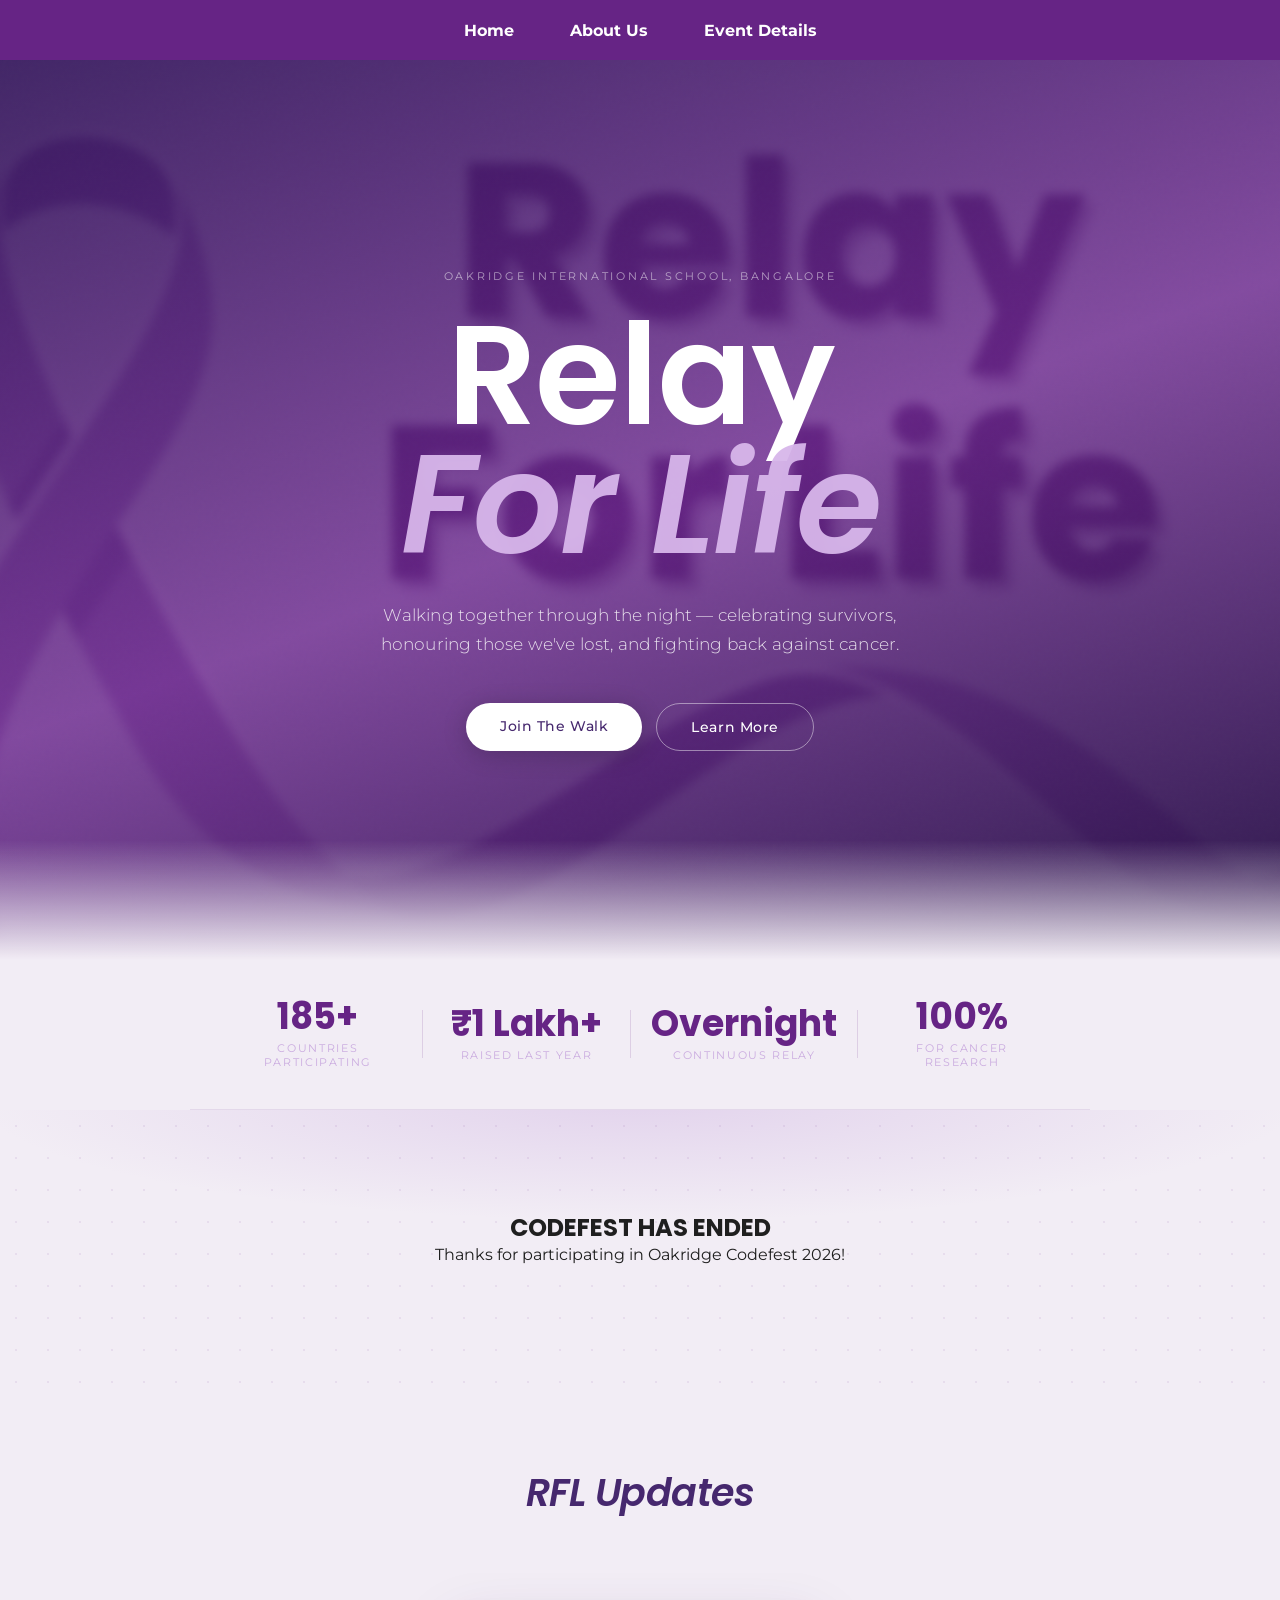
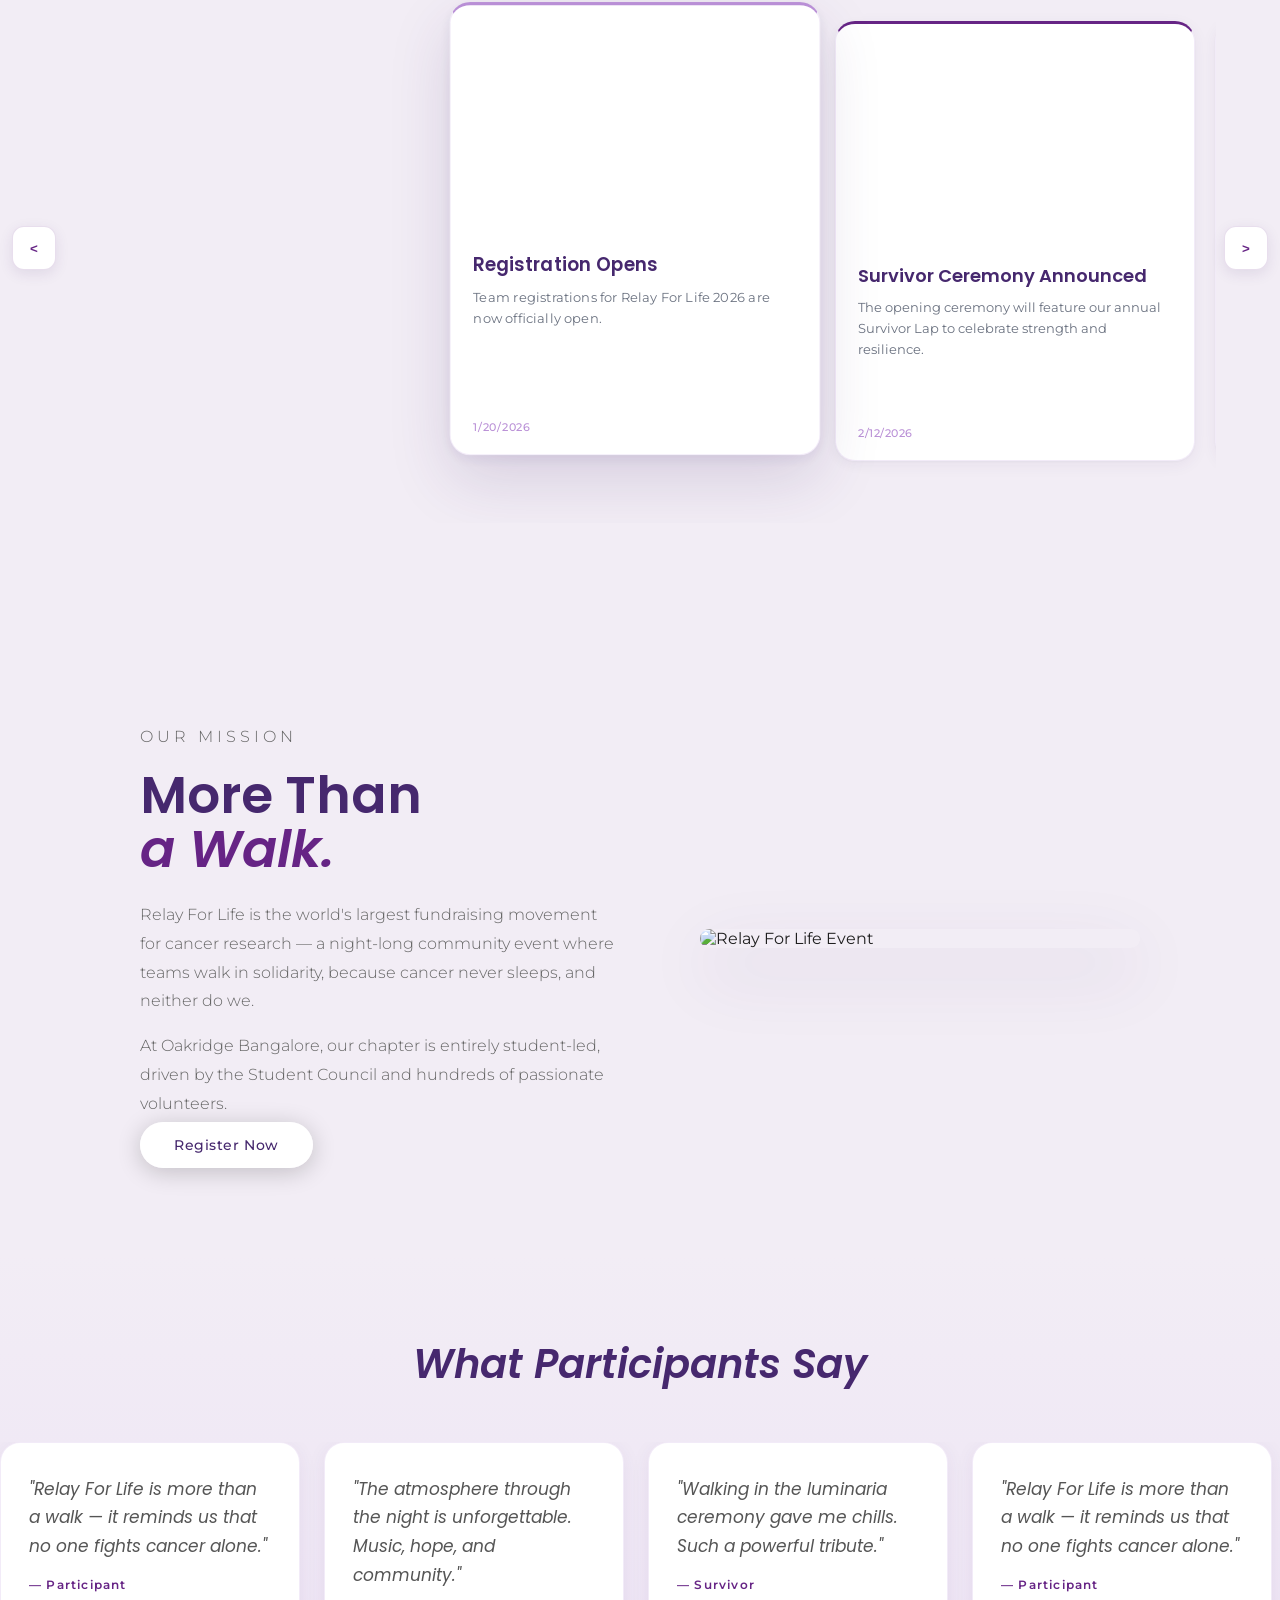
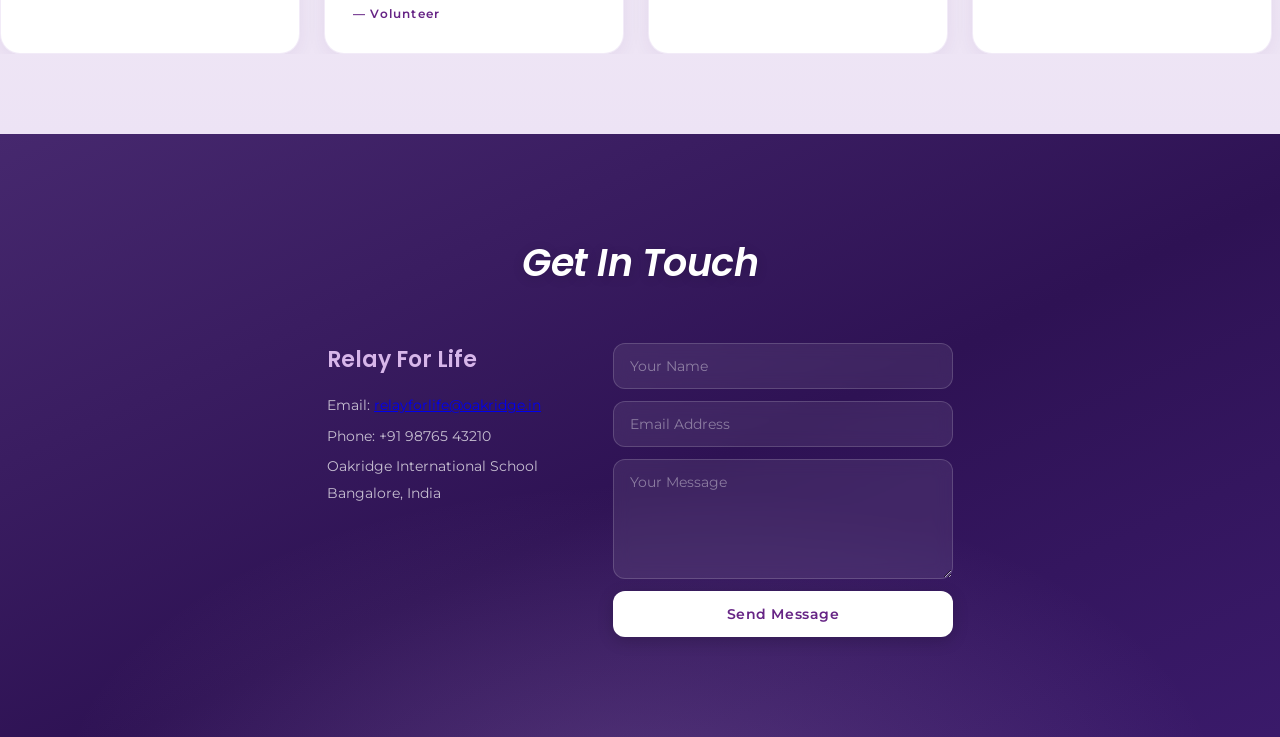
==== commit 36be77f9: "Thing" ====
--- a/index.html
+++ b/index.html
@@ -37,26 +37,6 @@
           <a href="#about-section" class="hero-btn secondary">Learn More</a>
         </div>
       </div>
-      <div class="hero-ribbon">
-        <svg
-          viewBox="0 0 120 160"
-          fill="none"
-          xmlns="http://www.w3.org/2000/svg"
-        >
-          <path
-            d="M60 10 C30 10 10 35 10 60 C10 85 30 95 60 120 C90 95 110 85 110 60 C110 35 90 10 60 10Z"
-            fill="rgba(255,255,255,0.12)"
-            stroke="rgba(255,255,255,0.3)"
-            stroke-width="2"
-          />
-          <path
-            d="M60 120 L50 155 M60 120 L70 155"
-            stroke="rgba(255,255,255,0.3)"
-            stroke-width="2"
-            stroke-linecap="round"
-          />
-        </svg>
-      </div>
       <div class="hero-wave"></div>
     </section>
 
@@ -144,7 +124,7 @@
           <a class="hero-btn primary" href="#countdown-section">Register Now</a>
         </div>
         <div class="about-image">
-          <img src="images/bubble2.jpg" alt="Relay For Life Event" />
+          <img src="images/img_36.jpg" alt="Relay For Life Event" />
         </div>
       </div>
     </section>
@@ -208,11 +188,8 @@
           <h3>Relay For Life</h3>
           <p>
             Email:
-            <a
-              href="/cdn-cgi/l/email-protection"
-              class="__cf_email__"
-              data-cfemail="a9ddc8c7dcdac1dbccccf6ddc1c0d0c8cee9c6c8c2dbc0cdcecc87c0c7"
-              >[email&#160;protected]</a
+            <a href="mailto:relayforlife@oakridge.in"
+              >relayforlife@oakridge.in</a
             >
           </p>
           <p>Phone: +91 98765 43210</p>
--- a/style.css
+++ b/style.css
@@ -32,19 +32,29 @@
   flex-direction: column;
   align-items: center;
   justify-content: center;
-  background:
-    linear-gradient(
-      160deg,
-      rgba(46, 18, 84, 0.88) 0%,
-      rgba(102, 36, 133, 0.75) 50%,
-      rgba(30, 10, 60, 0.92) 100%
-    ),
-    url("images/relay_for_life.png");
+  background: linear-gradient(
+    160deg,
+    rgba(46, 18, 84, 0.88) 0%,
+    rgba(102, 36, 133, 0.75) 50%,
+    rgba(30, 10, 60, 0.92) 100%
+  );
   background-size: cover;
   background-position: center;
   text-align: center;
   padding: 0 20px;
   overflow: hidden;
+}
+
+#hero-section::after {
+  content: "";
+  position: absolute;
+  inset: 0;
+  background: url("images/relay_for_life.png");
+  background-size: cover;
+  background-position: center;
+  filter: blur(5px);
+  transform: scale(1.05);
+  z-index: -1;
 }
 
 /* Grain texture overlay */
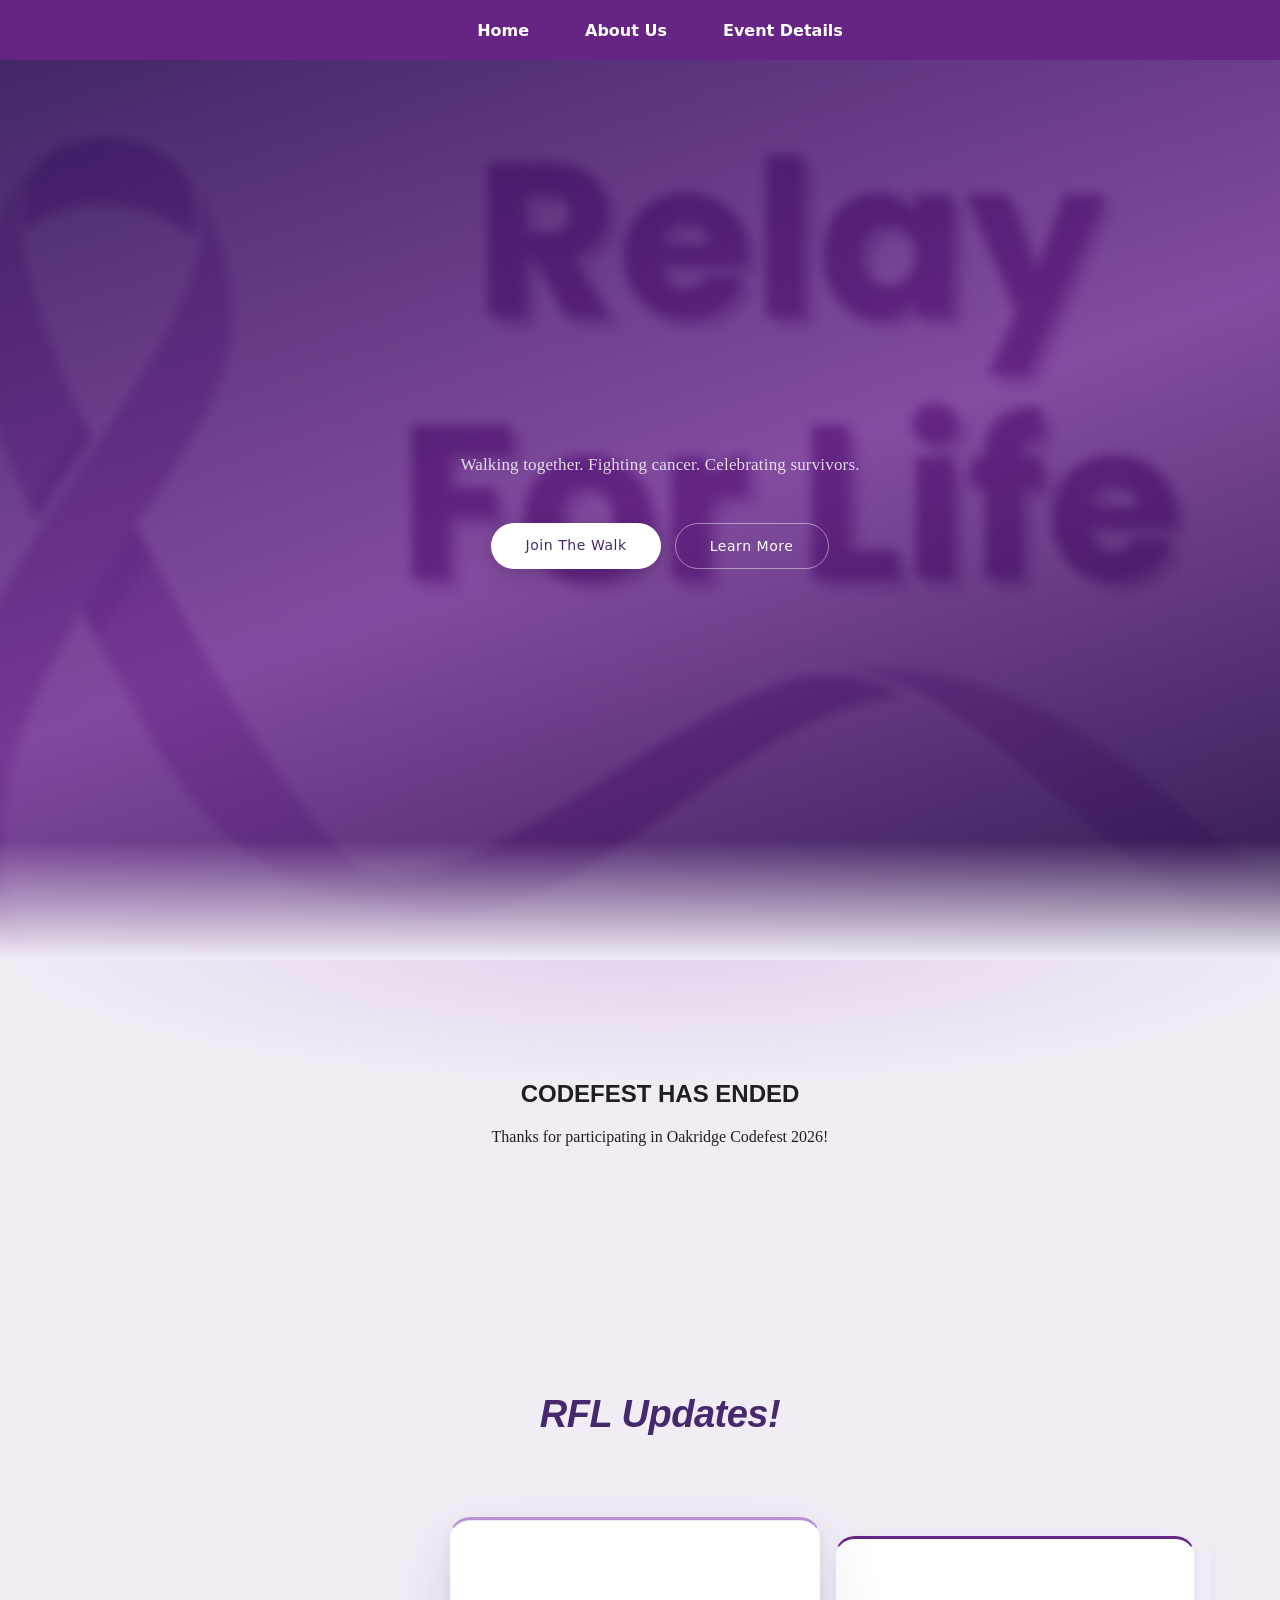
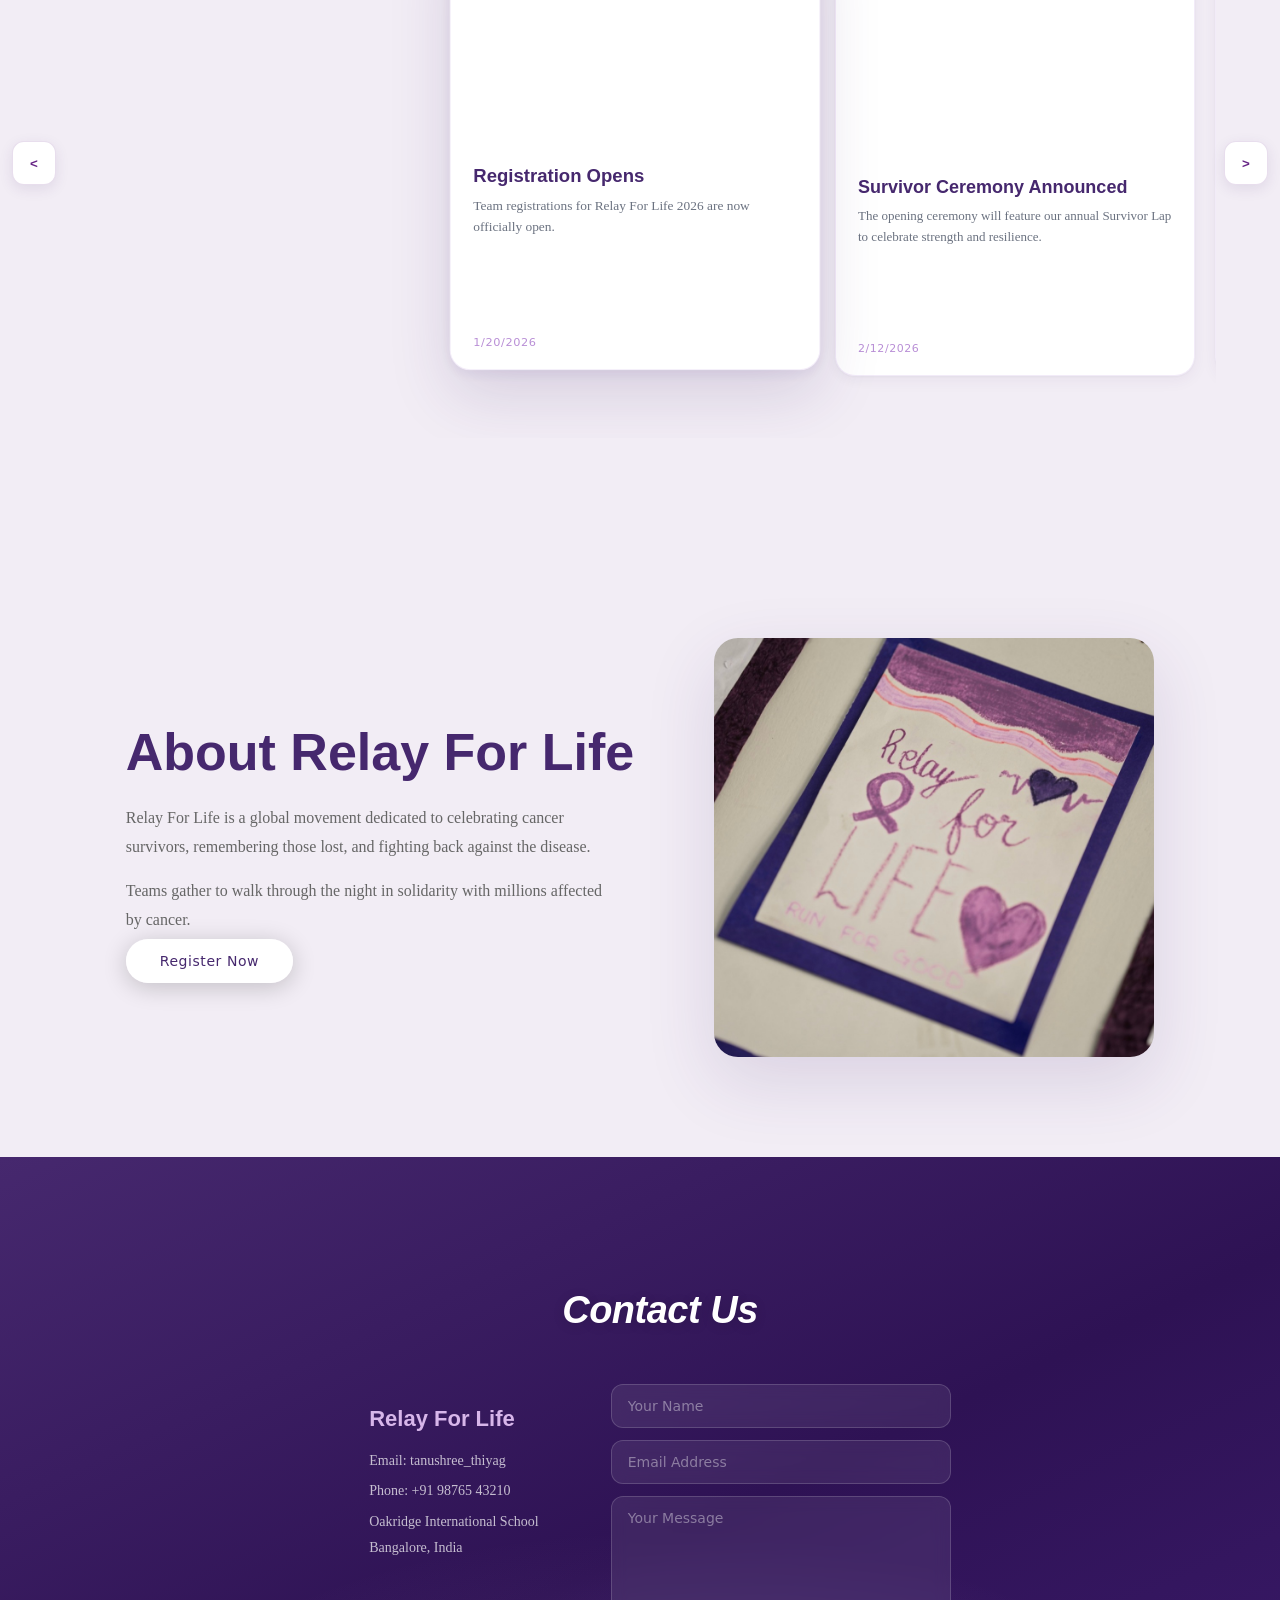
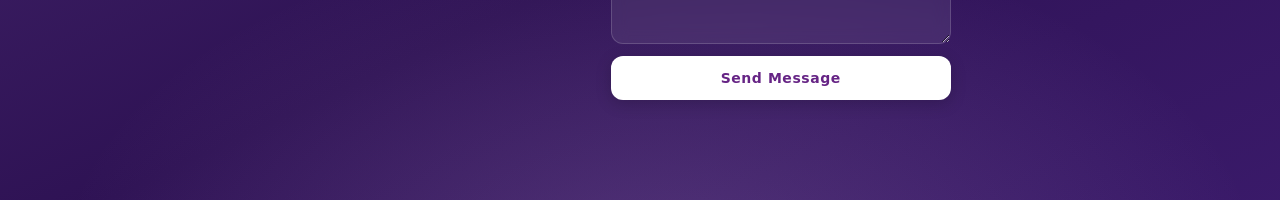
==== commit e30543f6: "Update index.html" ====
--- a/index.html
+++ b/index.html
@@ -1,207 +1,186 @@
-<!doctype html>
+<!DOCTYPE html>
 <html lang="en">
-  <head>
-    <meta charset="UTF-8" />
-    <meta name="viewport" content="width=device-width, initial-scale=1.0" />
-    <title>Relay For Life — Oakridge Bangalore</title>
-    <link rel="stylesheet" href="Common/styles.css" />
-    <link rel="stylesheet" href="Navbar/styles.css" />
-    <link rel="stylesheet" href="style.css" />
-    <link
-      href="https://fonts.googleapis.com/css2?family=Montserrat:wght@300;400;500;600;700&family=Poppins:wght@400;600;700;800;900&display=swap"
-      rel="stylesheet"
-    />
-  </head>
-  <body>
+<head>
+    <meta charset="UTF-8">
+    <meta name="viewport" content="width=device-width, initial-scale=1.0">
+    <title>Relay For Life - Home Page</title>
+    <link rel="stylesheet" href="Common/styles.css">
+    <link rel="stylesheet" href="Navbar/styles.css">
+    <link rel="stylesheet" href="style.css">
+</head>
+<body>
     <div id="navbarcontainer"></div>
-    <script src="Common/script.js"></script>
-    <script type="module" src="Navbar/script.js"></script>
+    <script src="../Common/script.js"></script>
+    <script type="module" src="../Navbar/script.js"></script>
     <script src="script.js"></script>
+    <section id="hero-section">
+    <div class="hero-content">
+        <p class="hero-subtitle">
+            Walking together. Fighting cancer. Celebrating survivors.
+        </p>
 
-    <!-- ── HERO ── -->
-    <section id="hero-section">
-      <div class="hero-eyebrow">Oakridge International School, Bangalore</div>
-      <div class="hero-content">
-        <h1 class="hero-title">
-          <span class="hero-title-line">Relay</span>
-          <span class="hero-title-line italic">For Life</span>
-        </h1>
-        <p class="hero-subtitle">
-          Walking together through the night — celebrating survivors,<br />
-          honouring those we've lost, and fighting back against cancer.
-        </p>
         <div class="hero-buttons">
-          <a href="#countdown-section" class="hero-btn primary"
-            >Join The Walk</a
-          >
-          <a href="#about-section" class="hero-btn secondary">Learn More</a>
+            <a href="#countdown-section" class="hero-btn primary">Join The Walk</a>
+            <a href="#about-section" class="hero-btn secondary">Learn More</a>
         </div>
-      </div>
-      <div class="hero-wave"></div>
-    </section>
+    </div>
+    <div class="hero-wave"></div>
+</section>
+<div class="section-fade"></div>
+<section id="countdown-section">
 
-    <!-- ── STATS ── -->
-    <div class="stats-strip">
-      <div class="stats-inner">
-        <div class="stat-item">
-          <span class="stat-val">185+</span>
-          <span class="stat-desc">Countries Participating</span>
-        </div>
-        <div class="stat-divider"></div>
-        <div class="stat-item">
-          <span class="stat-val">₹1 Lakh+</span>
-          <span class="stat-desc">Raised Last Year</span>
-        </div>
-        <div class="stat-divider"></div>
-        <div class="stat-item">
-          <span class="stat-val">Overnight</span>
-          <span class="stat-desc">Continuous Relay</span>
-        </div>
-        <div class="stat-divider"></div>
-        <div class="stat-item">
-          <span class="stat-val">100%</span>
-          <span class="stat-desc">For Cancer Research</span>
-        </div>
-      </div>
-    </div>
+<h2 class="countdown-title">Relay For Life Begins In</h2>
 
-    <div class="section-fade"></div>
+<div id="countdown">
 
-    <!-- ── COUNTDOWN ── -->
-    <section id="countdown-section">
-      <h2 class="countdown-title">Relay For Life Begins In</h2>
-      <div id="countdown">
-        <div class="time-box">
-          <span id="days">00</span>
-          <p>Days</p>
-        </div>
-        <div class="time-box">
-          <span id="hours">00</span>
-          <p>Hours</p>
-        </div>
-        <div class="time-box">
-          <span id="minutes">00</span>
-          <p>Minutes</p>
-        </div>
-        <div class="time-box">
-          <span id="seconds">00</span>
-          <p>Seconds</p>
-        </div>
-      </div>
-    </section>
+<div class="time-box">
+<span id="days">00</span>
+<p>Days</p>
+</div>
 
-    <div class="section-fade"></div>
+<div class="time-box">
+<span id="hours">00</span>
+<p>Hours</p>
+</div>
 
-    <!-- ── UPDATES ── -->
-    <section id="updates-section" class="updates-dark">
-      <h2 class="countdown-title" style="width: 100%; text-align: center">
-        RFL Updates
-      </h2>
-      <div class="updates-viewport">
+<div class="time-box">
+<span id="minutes">00</span>
+<p>Minutes</p>
+</div>
+
+<div class="time-box">
+<span id="seconds">00</span>
+<p>Seconds</p>
+</div>
+
+</div>
+
+</section>
+<div class="section-fade"></div>
+<section id="updates-section" class="updates-dark">
+    <h2 class="countdown-title" style="width: 100%; text-align: center;">RFL Updates!</h2>
+    <div class="updates-viewport">
         <button class="nav-btn left" aria-label="Scroll left">&lt;</button>
         <div class="updates-mask">
-          <div class="updates-track" id="updates-track" role="list"></div>
+        <div class="updates-track" id="updates-track" role="list"></div>
         </div>
         <button class="nav-btn right" aria-label="Scroll right">&gt;</button>
-      </div>
+    </div>
     </section>
+    
+<section id="about-section">
 
-    <!-- ── ABOUT ── -->
-    <section id="about-section">
-      <div class="about-container">
-        <div class="about-text">
-          <p class="about-label">Our Mission</p>
-          <h2>More Than<br /><em>a Walk.</em></h2>
-          <p>
-            Relay For Life is the world's largest fundraising movement for
-            cancer research — a night-long community event where teams walk in
-            solidarity, because cancer never sleeps, and neither do we.
-          </p>
-          <p>
-            At Oakridge Bangalore, our chapter is entirely student-led, driven
-            by the Student Council and hundreds of passionate volunteers.
-          </p>
-          <a class="hero-btn primary" href="#countdown-section">Register Now</a>
-        </div>
-        <div class="about-image">
-          <img src="images/img_36.jpg" alt="Relay For Life Event" />
-        </div>
-      </div>
-    </section>
+<div class="about-container">
 
-    <!-- ── REVIEWS ── -->
-    <section id="reviews-section">
-      <h2 class="section-title">What Participants Say</h2>
-      <div class="lazy-scrolling-container right">
-        <div class="carousel">
-          <div class="review-card">
-            <p>
-              "Relay For Life is more than a walk — it reminds us that no one
-              fights cancer alone."
-            </p>
-            <h4>— Participant</h4>
-          </div>
-          <div class="review-card">
-            <p>
-              "The atmosphere through the night is unforgettable. Music, hope,
-              and community."
-            </p>
-            <h4>— Volunteer</h4>
-          </div>
-          <div class="review-card">
-            <p>
-              "Walking in the luminaria ceremony gave me chills. Such a powerful
-              tribute."
-            </p>
-            <h4>— Survivor</h4>
-          </div>
-          <div class="review-card">
-            <p>
-              "Relay For Life is more than a walk — it reminds us that no one
-              fights cancer alone."
-            </p>
-            <h4>— Participant</h4>
-          </div>
-          <div class="review-card">
-            <p>
-              "The atmosphere through the night is unforgettable. Music, hope,
-              and community."
-            </p>
-            <h4>— Volunteer</h4>
-          </div>
-          <div class="review-card">
-            <p>
-              "Walking in the luminaria ceremony gave me chills. Such a powerful
-              tribute."
-            </p>
-            <h4>— Survivor</h4>
-          </div>
-        </div>
-      </div>
-    </section>
+<div class="about-text">
 
-    <!-- ── CONTACT ── -->
-    <section id="contact-section">
-      <h2 class="countdown-title">Get In Touch</h2>
-      <div class="contact-container">
-        <div class="contact-info">
-          <h3>Relay For Life</h3>
-          <p>
-            Email:
-            <a href="mailto:relayforlife@oakridge.in"
-              >relayforlife@oakridge.in</a
-            >
-          </p>
-          <p>Phone: +91 98765 43210</p>
-          <p>Oakridge International School<br />Bangalore, India</p>
-        </div>
-        <form class="contact-form">
-          <input type="text" placeholder="Your Name" required />
-          <input type="email" placeholder="Email Address" required />
-          <textarea placeholder="Your Message"></textarea>
-          <button type="submit">Send Message</button>
-        </form>
-      </div>
-    </section>
-  </body>
+<h2>About Relay For Life</h2>
+
+<p>
+Relay For Life is a global movement dedicated to celebrating cancer survivors,
+remembering those lost, and fighting back against the disease.
+</p>
+
+<p>
+Teams gather to walk through the night in solidarity with millions
+affected by cancer.
+</p>
+
+<a class="hero-btn primary" href="#register">
+Register Now
+</a>
+
+</div>
+
+<div class="about-image">
+
+<img src="images/img6.jpeg" alt="Relay For Life Event">
+
+</div>
+
+</div>
+
+</section>
+<!-- <section id="reviews-section">
+
+<h2 class="section-title">What Participants Say</h2>
+
+<div class="lazy-scrolling-container right">
+<div class="carousel">
+
+<div class="review-card">
+<p>
+Relay For Life is more than a walk — it reminds us that no one fights cancer alone.
+</p>
+<h4>— Participant</h4>
+</div>
+
+<div class="review-card">
+<p>
+The atmosphere through the night is unforgettable. Music, hope, and community.
+</p>
+<h4>— Volunteer</h4>
+</div><div class="review-card">
+<p>
+Relay For Life is more than a walk — it reminds us that no one fights cancer alone.
+</p>
+<h4>— Participant</h4>
+</div>
+
+<div class="review-card">
+<p>
+The atmosphere through the night is unforgettable. Music, hope, and community.
+</p>
+<h4>— Volunteer</h4>
+</div><div class="review-card">
+<p>
+Relay For Life is more than a walk — it reminds us that no one fights cancer alone.
+</p>
+<h4>— Participant</h4>
+</div>
+
+<div class="review-card">
+<p>
+The atmosphere through the night is unforgettable. Music, hope, and community.
+</p>
+<h4>— Volunteer</h4>
+</div>
+
+
+</div>
+</div>
+
+</section> -->
+
+<section id="contact-section">
+
+<h2 class="countdown-title">Contact Us</h2>
+
+<div class="contact-container">
+
+<div class="contact-info">
+<h3>Relay For Life</h3>
+
+<p>Email: tanushree_thiyag</p>
+<p>Phone: +91 98765 43210</p>
+<p>Oakridge International School<br>Bangalore, India</p>
+
+</div>
+
+<form class="contact-form">
+
+<input type="text" placeholder="Your Name" required>
+
+<input type="email" placeholder="Email Address" required>
+
+<textarea placeholder="Your Message"></textarea>
+
+<button type="submit">Send Message</button>
+
+</form>
+
+</div>
+
+</section>
+</body>
 </html>
--- a/Navbar/styles.css
+++ b/Navbar/styles.css
@@ -1,15 +1,4 @@
 @import url(../Common/style.css);
-
-* {
-  margin: 0;
-  padding: 0;
-  box-sizing: border-box;
-}
-
-body {
-  font-family: 'Montserrat', sans-serif;
-  color: var(--text-color);
-}
 
 #sentinel {
   height: 1%;
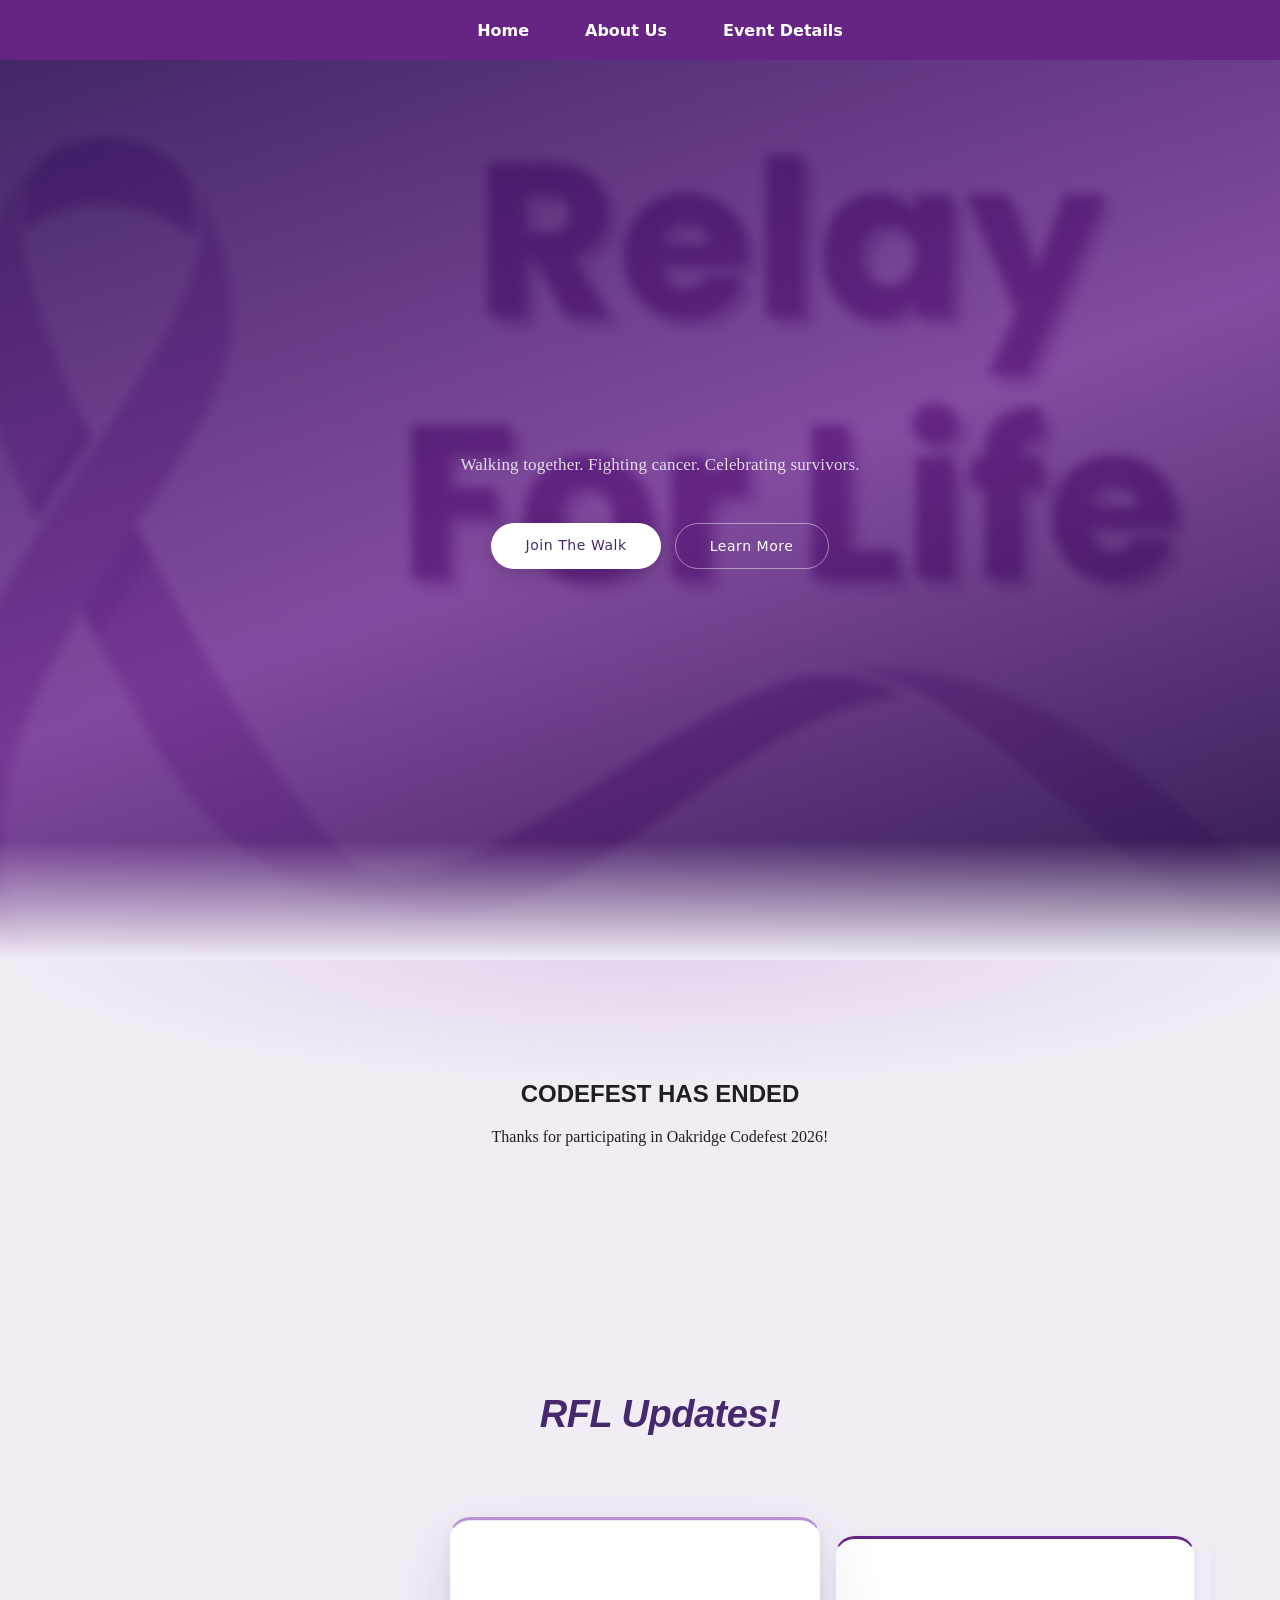
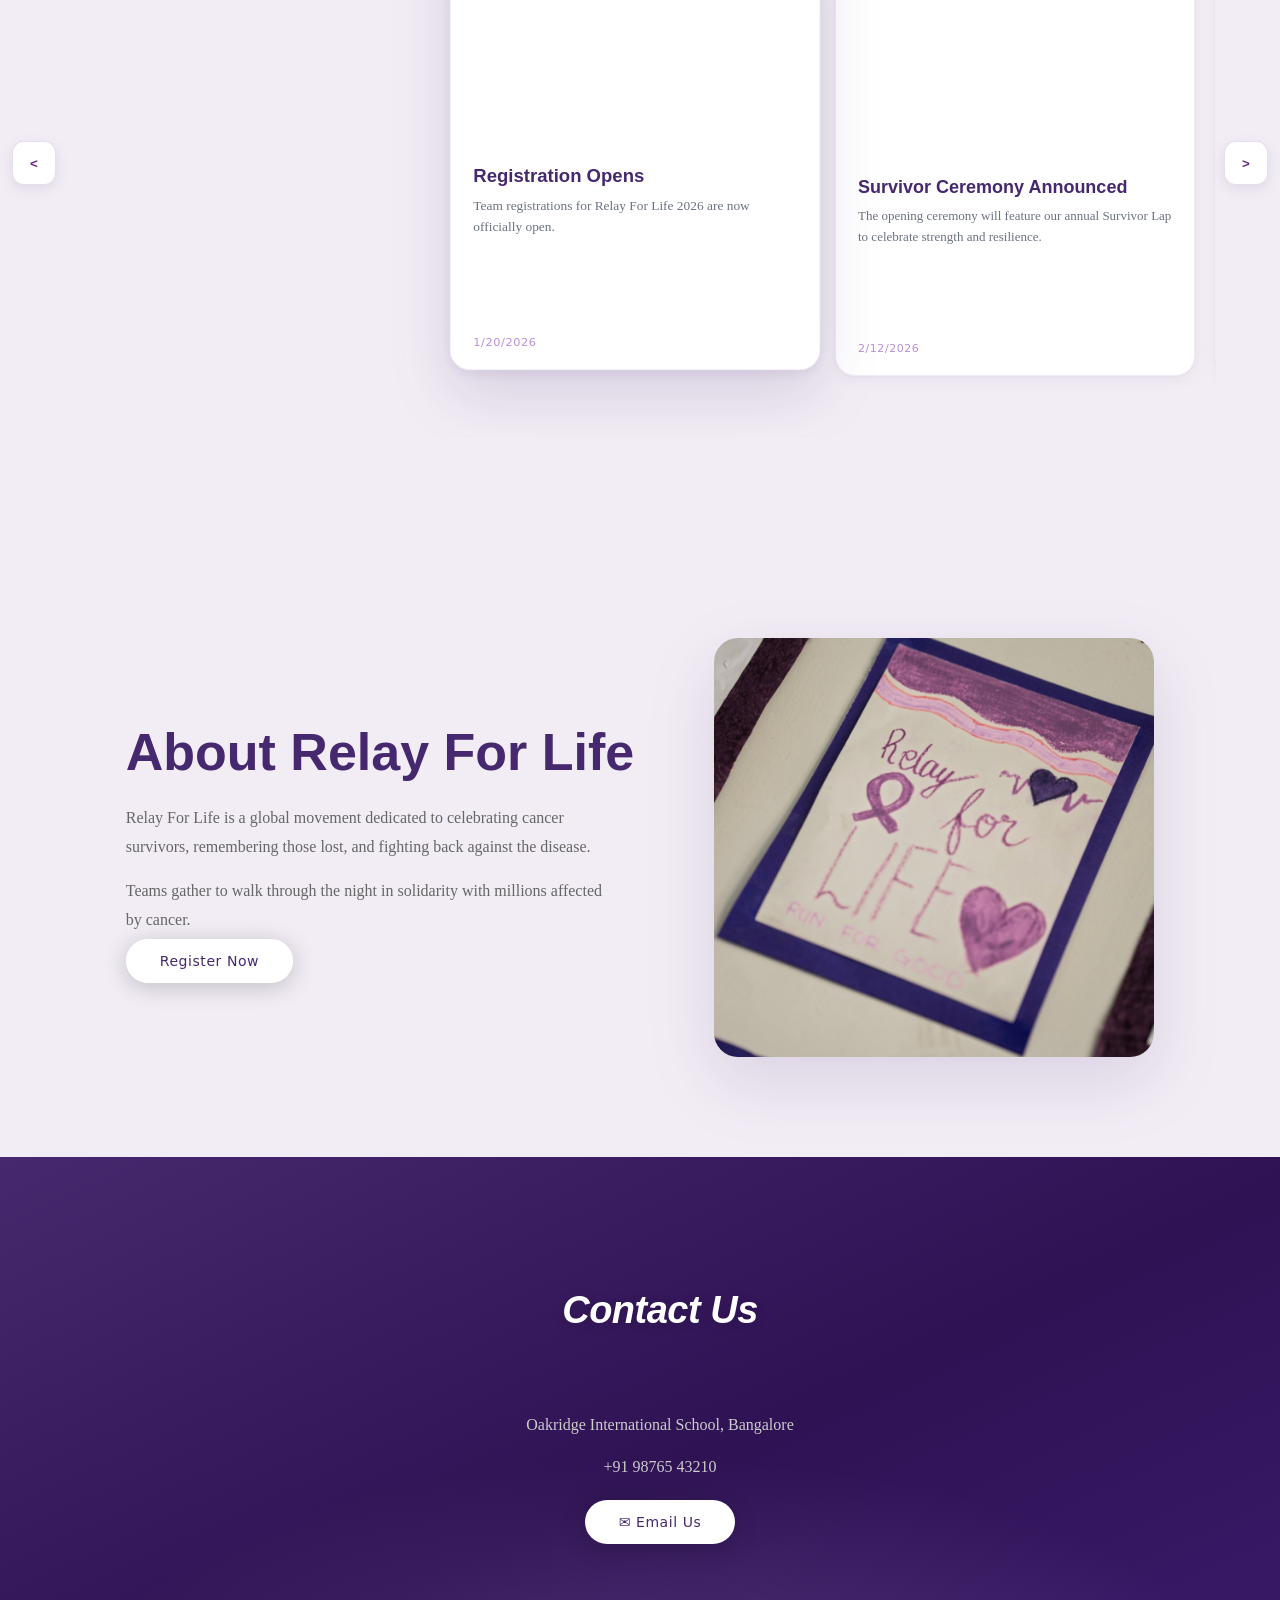
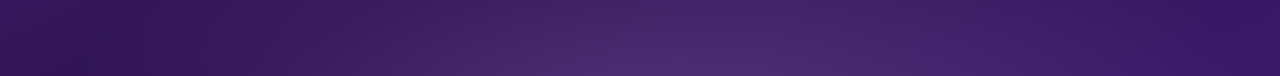
==== commit 4abf15e4: "fixed things AHHHHHH" ====
--- a/index.html
+++ b/index.html
@@ -151,36 +151,14 @@
 </div>
 
 </section> -->
+<section id="contact-section">
+  <h2 class="countdown-title">Contact Us</h2>
 
-<section id="contact-section">
-
-<h2 class="countdown-title">Contact Us</h2>
-
-<div class="contact-container">
-
-<div class="contact-info">
-<h3>Relay For Life</h3>
-
-<p>Email: tanushree_thiyag</p>
-<p>Phone: +91 98765 43210</p>
-<p>Oakridge International School<br>Bangalore, India</p>
-
-</div>
-
-<form class="contact-form">
-
-<input type="text" placeholder="Your Name" required>
-
-<input type="email" placeholder="Email Address" required>
-
-<textarea placeholder="Your Message"></textarea>
-
-<button type="submit">Send Message</button>
-
-</form>
-
-</div>
-
+  <div style="display: flex; flex-direction: column; align-items: center; gap: 1.5rem; padding: 2rem 0;">
+    <p style="color: #ccc; font-size: 1rem; margin: 0;">Oakridge International School, Bangalore</p>
+    <p style="color: #ccc; font-size: 1rem; margin: 0;">+91 98765 43210</p>
+    <a href="mailto:tanushree.tyagi@oakridge.in" class="hero-btn primary">✉ Email Us</a>
+  </div>
 </section>
 </body>
 </html>
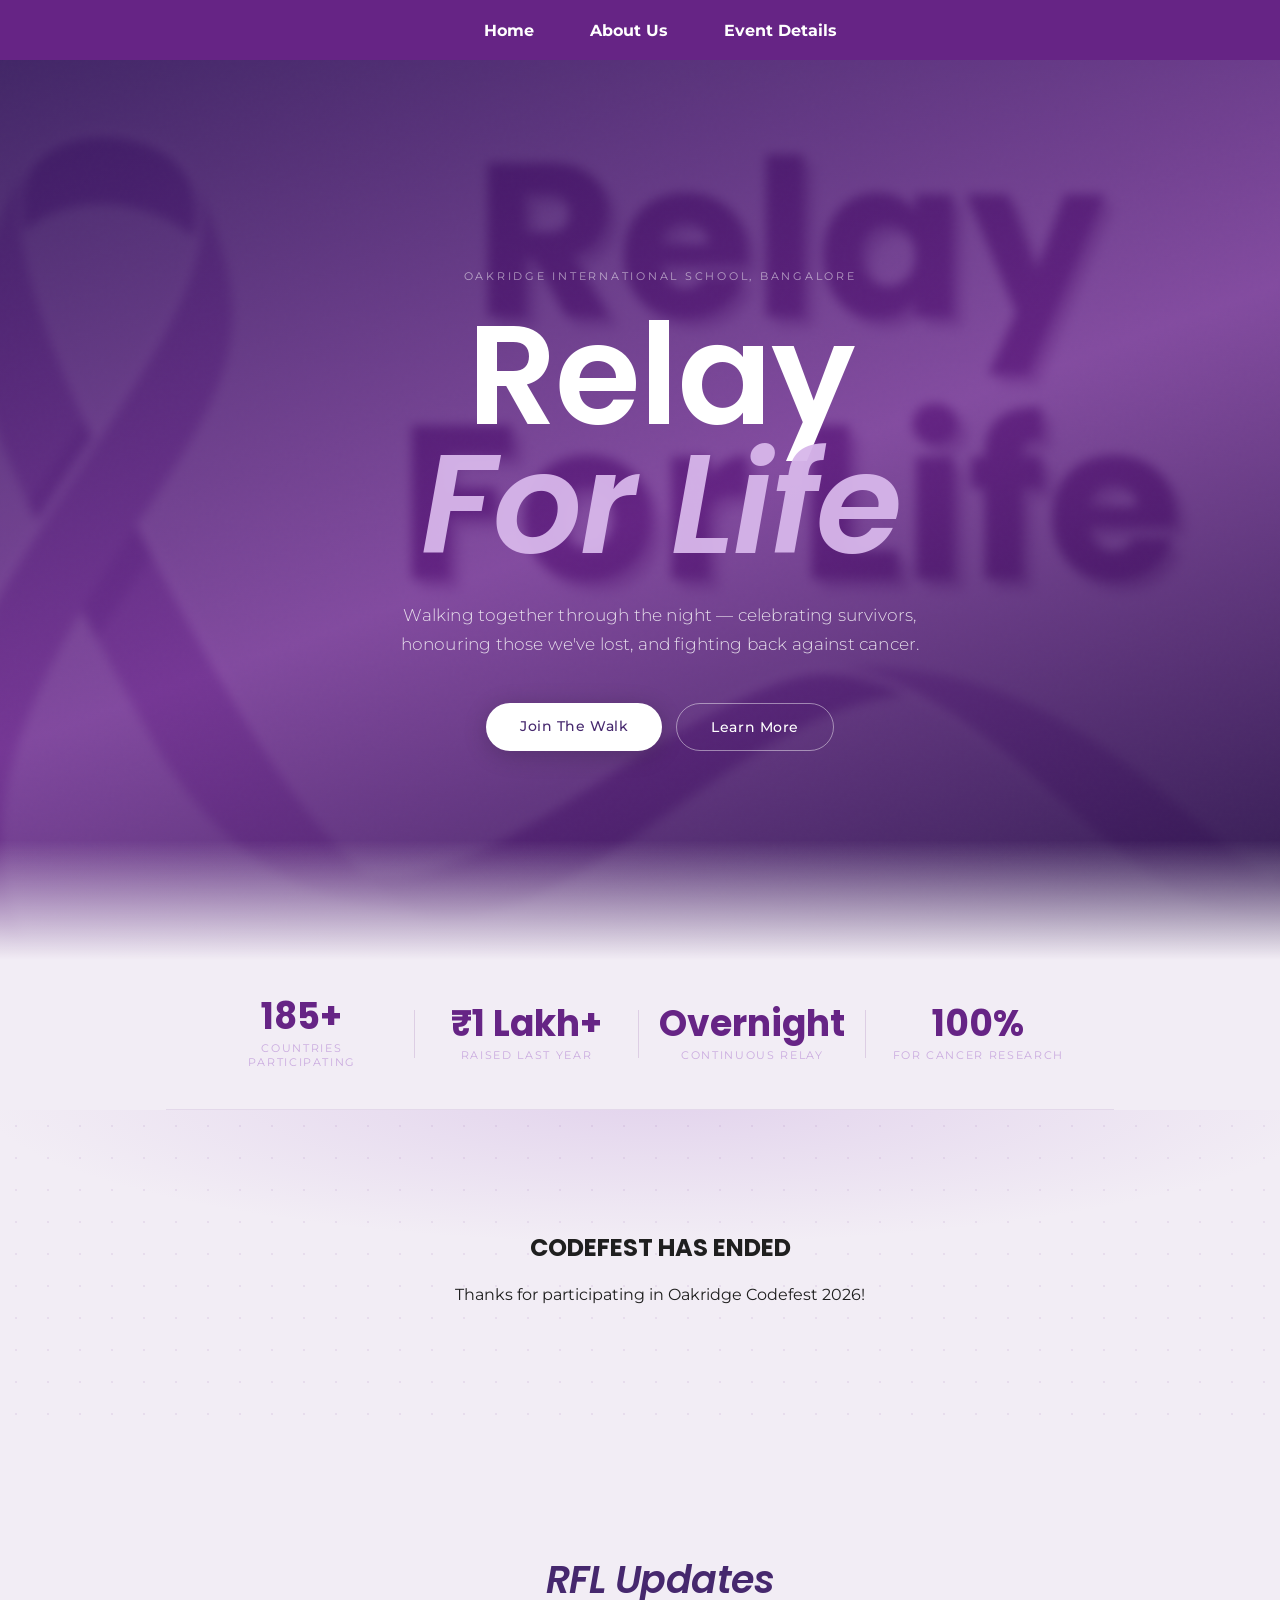
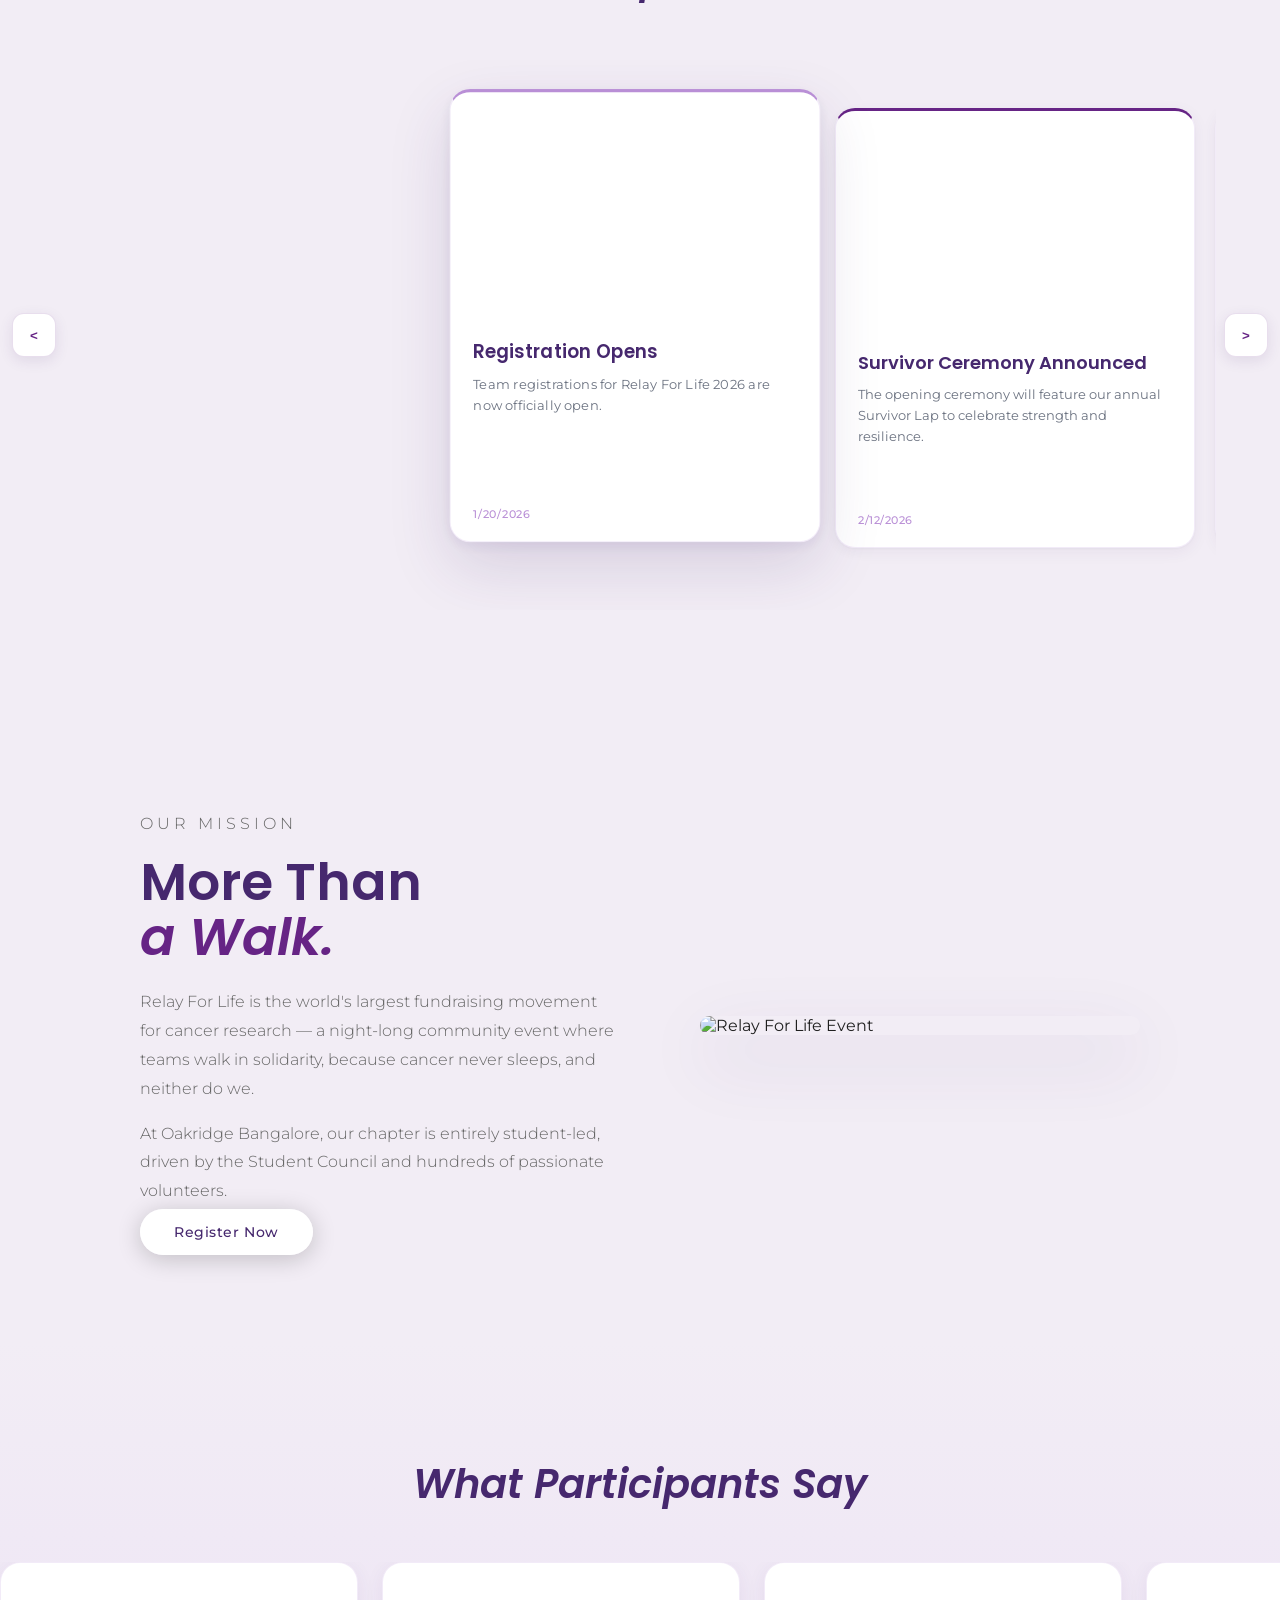
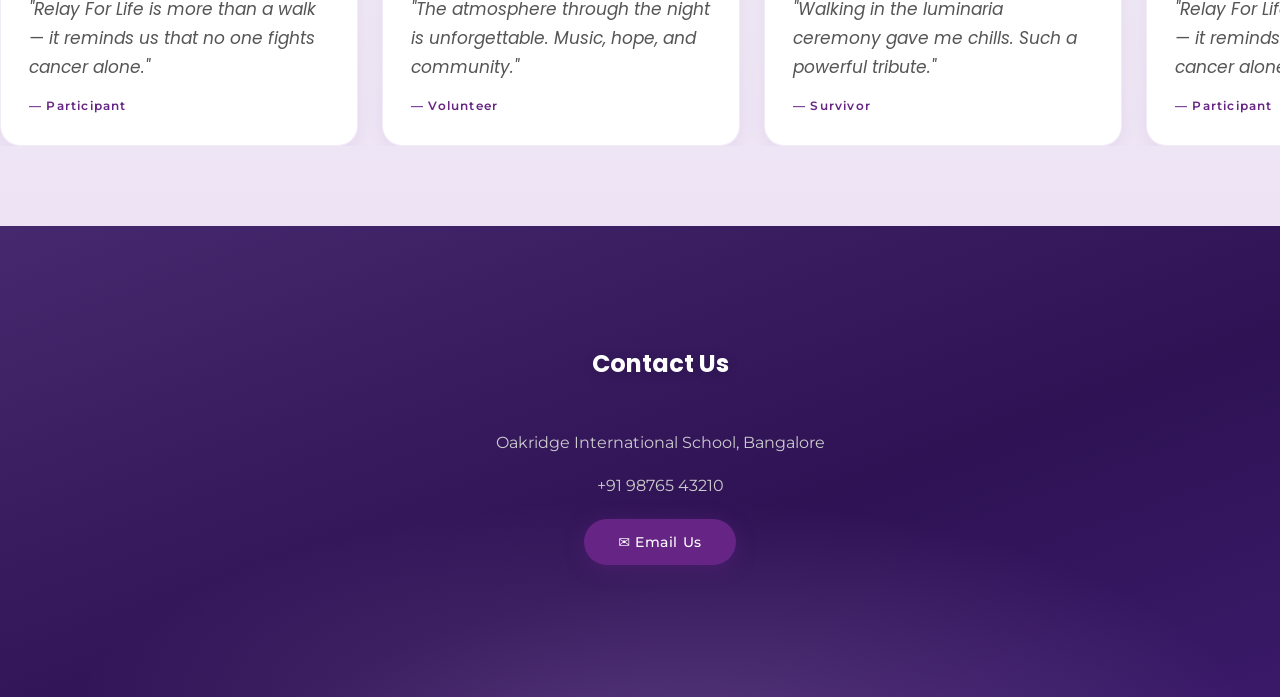
==== commit 0783d56d: "Hopefully no one sees the internal workings of this It is SO complicated that even idk how it works " ====
--- a/index.html
+++ b/index.html
@@ -1,164 +1,206 @@
-<!DOCTYPE html>
+<!doctype html>
 <html lang="en">
-<head>
-    <meta charset="UTF-8">
-    <meta name="viewport" content="width=device-width, initial-scale=1.0">
-    <title>Relay For Life - Home Page</title>
-    <link rel="stylesheet" href="Common/styles.css">
-    <link rel="stylesheet" href="Navbar/styles.css">
-    <link rel="stylesheet" href="style.css">
-</head>
-<body>
+  <head>
+    <meta charset="UTF-8" />
+    <meta name="viewport" content="width=device-width, initial-scale=1.0" />
+    <title>Relay For Life — Oakridge Bangalore</title>
+    <link rel="stylesheet" href="Common/styles.css" />
+    <link rel="stylesheet" href="Navbar/styles.css" />
+    <link rel="stylesheet" href="style.css" />
+    <link
+      href="https://fonts.googleapis.com/css2?family=Montserrat:wght@300;400;500;600;700&family=Poppins:wght@400;600;700;800;900&display=swap"
+      rel="stylesheet"
+    />
+  </head>
+  <body>
     <div id="navbarcontainer"></div>
-    <script src="../Common/script.js"></script>
-    <script type="module" src="../Navbar/script.js"></script>
+    <script src="Common/script.js"></script>
+    <script type="module" src="Navbar/script.js"></script>
     <script src="script.js"></script>
+
+    <!-- ── HERO ── -->
     <section id="hero-section">
-    <div class="hero-content">
+      <div class="hero-eyebrow">Oakridge International School, Bangalore</div>
+      <div class="hero-content">
+        <h1 class="hero-title">
+          <span class="hero-title-line">Relay</span>
+          <span class="hero-title-line italic">For Life</span>
+        </h1>
         <p class="hero-subtitle">
-            Walking together. Fighting cancer. Celebrating survivors.
+          Walking together through the night — celebrating survivors,<br />
+          honouring those we've lost, and fighting back against cancer.
         </p>
-
         <div class="hero-buttons">
-            <a href="#countdown-section" class="hero-btn primary">Join The Walk</a>
-            <a href="#about-section" class="hero-btn secondary">Learn More</a>
-        </div>
+          <a href="#countdown-section" class="hero-btn primary"
+            >Join The Walk</a
+          >
+          <a href="#about-section" class="hero-btn secondary">Learn More</a>
+        </div>
+      </div>
+      <div class="hero-wave"></div>
+    </section>
+
+    <!-- ── STATS ── -->
+    <div class="stats-strip">
+      <div class="stats-inner">
+        <div class="stat-item">
+          <span class="stat-val">185+</span>
+          <span class="stat-desc">Countries Participating</span>
+        </div>
+        <div class="stat-divider"></div>
+        <div class="stat-item">
+          <span class="stat-val">₹1 Lakh+</span>
+          <span class="stat-desc">Raised Last Year</span>
+        </div>
+        <div class="stat-divider"></div>
+        <div class="stat-item">
+          <span class="stat-val">Overnight</span>
+          <span class="stat-desc">Continuous Relay</span>
+        </div>
+        <div class="stat-divider"></div>
+        <div class="stat-item">
+          <span class="stat-val">100%</span>
+          <span class="stat-desc">For Cancer Research</span>
+        </div>
+      </div>
     </div>
-    <div class="hero-wave"></div>
-</section>
-<div class="section-fade"></div>
-<section id="countdown-section">
-
-<h2 class="countdown-title">Relay For Life Begins In</h2>
-
-<div id="countdown">
-
-<div class="time-box">
-<span id="days">00</span>
-<p>Days</p>
-</div>
-
-<div class="time-box">
-<span id="hours">00</span>
-<p>Hours</p>
-</div>
-
-<div class="time-box">
-<span id="minutes">00</span>
-<p>Minutes</p>
-</div>
-
-<div class="time-box">
-<span id="seconds">00</span>
-<p>Seconds</p>
-</div>
-
-</div>
-
-</section>
-<div class="section-fade"></div>
-<section id="updates-section" class="updates-dark">
-    <h2 class="countdown-title" style="width: 100%; text-align: center;">RFL Updates!</h2>
-    <div class="updates-viewport">
+
+    <div class="section-fade"></div>
+
+    <!-- ── COUNTDOWN ── -->
+    <section id="countdown-section">
+      <h2 class="countdown-title">Relay For Life Begins In</h2>
+      <div id="countdown">
+        <div class="time-box">
+          <span id="days">00</span>
+          <p>Days</p>
+        </div>
+        <div class="time-box">
+          <span id="hours">00</span>
+          <p>Hours</p>
+        </div>
+        <div class="time-box">
+          <span id="minutes">00</span>
+          <p>Minutes</p>
+        </div>
+        <div class="time-box">
+          <span id="seconds">00</span>
+          <p>Seconds</p>
+        </div>
+      </div>
+    </section>
+
+    <div class="section-fade"></div>
+
+    <!-- ── UPDATES ── -->
+    <section id="updates-section" class="updates-dark">
+      <h2 class="countdown-title" style="width: 100%; text-align: center">
+        RFL Updates
+      </h2>
+      <div class="updates-viewport">
         <button class="nav-btn left" aria-label="Scroll left">&lt;</button>
         <div class="updates-mask">
-        <div class="updates-track" id="updates-track" role="list"></div>
+          <div class="updates-track" id="updates-track" role="list"></div>
         </div>
         <button class="nav-btn right" aria-label="Scroll right">&gt;</button>
-    </div>
-    </section>
-    
-<section id="about-section">
-
-<div class="about-container">
-
-<div class="about-text">
-
-<h2>About Relay For Life</h2>
-
-<p>
-Relay For Life is a global movement dedicated to celebrating cancer survivors,
-remembering those lost, and fighting back against the disease.
-</p>
-
-<p>
-Teams gather to walk through the night in solidarity with millions
-affected by cancer.
-</p>
-
-<a class="hero-btn primary" href="#register">
-Register Now
-</a>
-
-</div>
-
-<div class="about-image">
-
-<img src="images/img6.jpeg" alt="Relay For Life Event">
-
-</div>
-
-</div>
-
-</section>
-<!-- <section id="reviews-section">
-
-<h2 class="section-title">What Participants Say</h2>
-
-<div class="lazy-scrolling-container right">
-<div class="carousel">
-
-<div class="review-card">
-<p>
-Relay For Life is more than a walk — it reminds us that no one fights cancer alone.
-</p>
-<h4>— Participant</h4>
-</div>
-
-<div class="review-card">
-<p>
-The atmosphere through the night is unforgettable. Music, hope, and community.
-</p>
-<h4>— Volunteer</h4>
-</div><div class="review-card">
-<p>
-Relay For Life is more than a walk — it reminds us that no one fights cancer alone.
-</p>
-<h4>— Participant</h4>
-</div>
-
-<div class="review-card">
-<p>
-The atmosphere through the night is unforgettable. Music, hope, and community.
-</p>
-<h4>— Volunteer</h4>
-</div><div class="review-card">
-<p>
-Relay For Life is more than a walk — it reminds us that no one fights cancer alone.
-</p>
-<h4>— Participant</h4>
-</div>
-
-<div class="review-card">
-<p>
-The atmosphere through the night is unforgettable. Music, hope, and community.
-</p>
-<h4>— Volunteer</h4>
-</div>
-
-
-</div>
-</div>
-
-</section> -->
-<section id="contact-section">
-  <h2 class="countdown-title">Contact Us</h2>
-
-  <div style="display: flex; flex-direction: column; align-items: center; gap: 1.5rem; padding: 2rem 0;">
-    <p style="color: #ccc; font-size: 1rem; margin: 0;">Oakridge International School, Bangalore</p>
-    <p style="color: #ccc; font-size: 1rem; margin: 0;">+91 98765 43210</p>
-    <a href="mailto:tanushree.tyagi@oakridge.in" class="hero-btn primary">✉ Email Us</a>
-  </div>
-</section>
-</body>
+      </div>
+    </section>
+
+    <!-- ── ABOUT ── -->
+    <section id="about-section">
+      <div class="about-container">
+        <div class="about-text">
+          <p class="about-label">Our Mission</p>
+          <h2>More Than<br /><em>a Walk.</em></h2>
+          <p>
+            Relay For Life is the world's largest fundraising movement for
+            cancer research — a night-long community event where teams walk in
+            solidarity, because cancer never sleeps, and neither do we.
+          </p>
+          <p>
+            At Oakridge Bangalore, our chapter is entirely student-led, driven
+            by the Student Council and hundreds of passionate volunteers.
+          </p>
+          <a class="hero-btn primary" href="#countdown-section">Register Now</a>
+        </div>
+        <div class="about-image">
+          <img src="images/img_36.jpg" alt="Relay For Life Event" />
+        </div>
+      </div>
+    </section>
+
+    <!-- ── REVIEWS ── -->
+    <section id="reviews-section">
+      <h2 class="section-title">What Participants Say</h2>
+      <div class="lazy-scrolling-container right">
+        <div class="carousel">
+          <div class="review-card">
+            <p>
+              "Relay For Life is more than a walk — it reminds us that no one
+              fights cancer alone."
+            </p>
+            <h4>— Participant</h4>
+          </div>
+          <div class="review-card">
+            <p>
+              "The atmosphere through the night is unforgettable. Music, hope,
+              and community."
+            </p>
+            <h4>— Volunteer</h4>
+          </div>
+          <div class="review-card">
+            <p>
+              "Walking in the luminaria ceremony gave me chills. Such a powerful
+              tribute."
+            </p>
+            <h4>— Survivor</h4>
+          </div>
+          <div class="review-card">
+            <p>
+              "Relay For Life is more than a walk — it reminds us that no one
+              fights cancer alone."
+            </p>
+            <h4>— Participant</h4>
+          </div>
+          <div class="review-card">
+            <p>
+              "The atmosphere through the night is unforgettable. Music, hope,
+              and community."
+            </p>
+            <h4>— Volunteer</h4>
+          </div>
+          <div class="review-card">
+            <p>
+              "Walking in the luminaria ceremony gave me chills. Such a powerful
+              tribute."
+            </p>
+            <h4>— Survivor</h4>
+          </div>
+        </div>
+      </div>
+    </section>
+
+    <!-- ── CONTACT ── -->
+    <section id="contact-section">
+      <h2 class="contact-title">Contact Us</h2>
+
+      <div
+        style="
+          display: flex;
+          flex-direction: column;
+          align-items: center;
+          gap: 1.5rem;
+          padding: 2rem 0;
+        "
+      >
+        <p style="color: #ccc; font-size: 1rem; margin: 0">
+          Oakridge International School, Bangalore
+        </p>
+        <p style="color: #ccc; font-size: 1rem; margin: 0">+91 98765 43210</p>
+        <a href="mailto:tanushree.tyagi@oakridge.in" class="hero-btn idk"
+          >✉ Email Us</a
+        >
+      </div>
+    </section>
+  </body>
 </html>
--- a/style.css
+++ b/style.css
@@ -741,121 +741,6 @@
 }
 
 /* ============================================================
-   CONTACT
-   ============================================================ */
-
-#contact-section {
-  padding: 100px 20px;
-  background:
-    radial-gradient(
-      ellipse 70% 80% at 50% 110%,
-      rgba(215, 182, 234, 0.18) 0%,
-      transparent 65%
-    ),
-    linear-gradient(
-      155deg,
-      var(--main-color, #3b0764) 0%,
-      #2e1254 55%,
-      #3a1a6a 100%
-    );
-  color: white;
-  text-align: center;
-}
-
-#contact-section .countdown-title {
-  color: white;
-  text-shadow: 0 2px 12px rgba(0, 0, 0, 0.15);
-}
-
-.contact-container {
-  display: flex;
-  justify-content: center;
-  gap: 72px;
-  flex-wrap: wrap;
-  margin-top: 48px;
-}
-
-.contact-info {
-  max-width: 260px;
-  text-align: left;
-}
-
-.contact-info h3 {
-  font-size: 22px;
-  font-weight: 600;
-  margin-bottom: 16px;
-  color: var(--tert-accent-color, #e8d5f5);
-}
-
-.contact-info p {
-  font-size: 14px;
-  line-height: 1.9;
-  color: rgba(255, 255, 255, 0.72);
-  margin: 0 0 4px;
-}
-
-.contact-form {
-  display: flex;
-  flex-direction: column;
-  gap: 12px;
-  width: 340px;
-}
-
-.contact-form input,
-.contact-form textarea {
-  padding: 13px 16px;
-  border: 1.5px solid rgba(255, 255, 255, 0.16);
-  background: rgba(255, 255, 255, 0.08);
-  border-radius: 12px;
-  font-family: "Montserrat", system-ui;
-  font-size: 14px;
-  color: white;
-  backdrop-filter: blur(8px);
-  transition:
-    border-color 0.2s,
-    background 0.2s;
-  outline: none;
-}
-
-.contact-form input::placeholder,
-.contact-form textarea::placeholder {
-  color: rgba(255, 255, 255, 0.4);
-}
-
-.contact-form input:focus,
-.contact-form textarea:focus {
-  border-color: rgba(215, 182, 234, 0.6);
-  background: rgba(255, 255, 255, 0.14);
-}
-
-.contact-form textarea {
-  min-height: 120px;
-  resize: vertical;
-}
-
-.contact-form button {
-  padding: 14px;
-  border: none;
-  background: white;
-  color: var(--accent-color, #662485);
-  border-radius: 12px;
-  cursor: pointer;
-  font-weight: 600;
-  font-size: 14px;
-  letter-spacing: 0.04em;
-  font-family: "Montserrat", system-ui;
-  transition: all 0.25s;
-  box-shadow: 0 4px 16px rgba(0, 0, 0, 0.18);
-}
-
-.contact-form button:hover {
-  background: var(--tert-accent-color, #e8d5f5);
-  color: var(--main-color);
-  transform: translateY(-2px);
-  box-shadow: 0 8px 24px rgba(0, 0, 0, 0.22);
-}
-
-/* ============================================================
    NAVBAR
    ============================================================ */
 
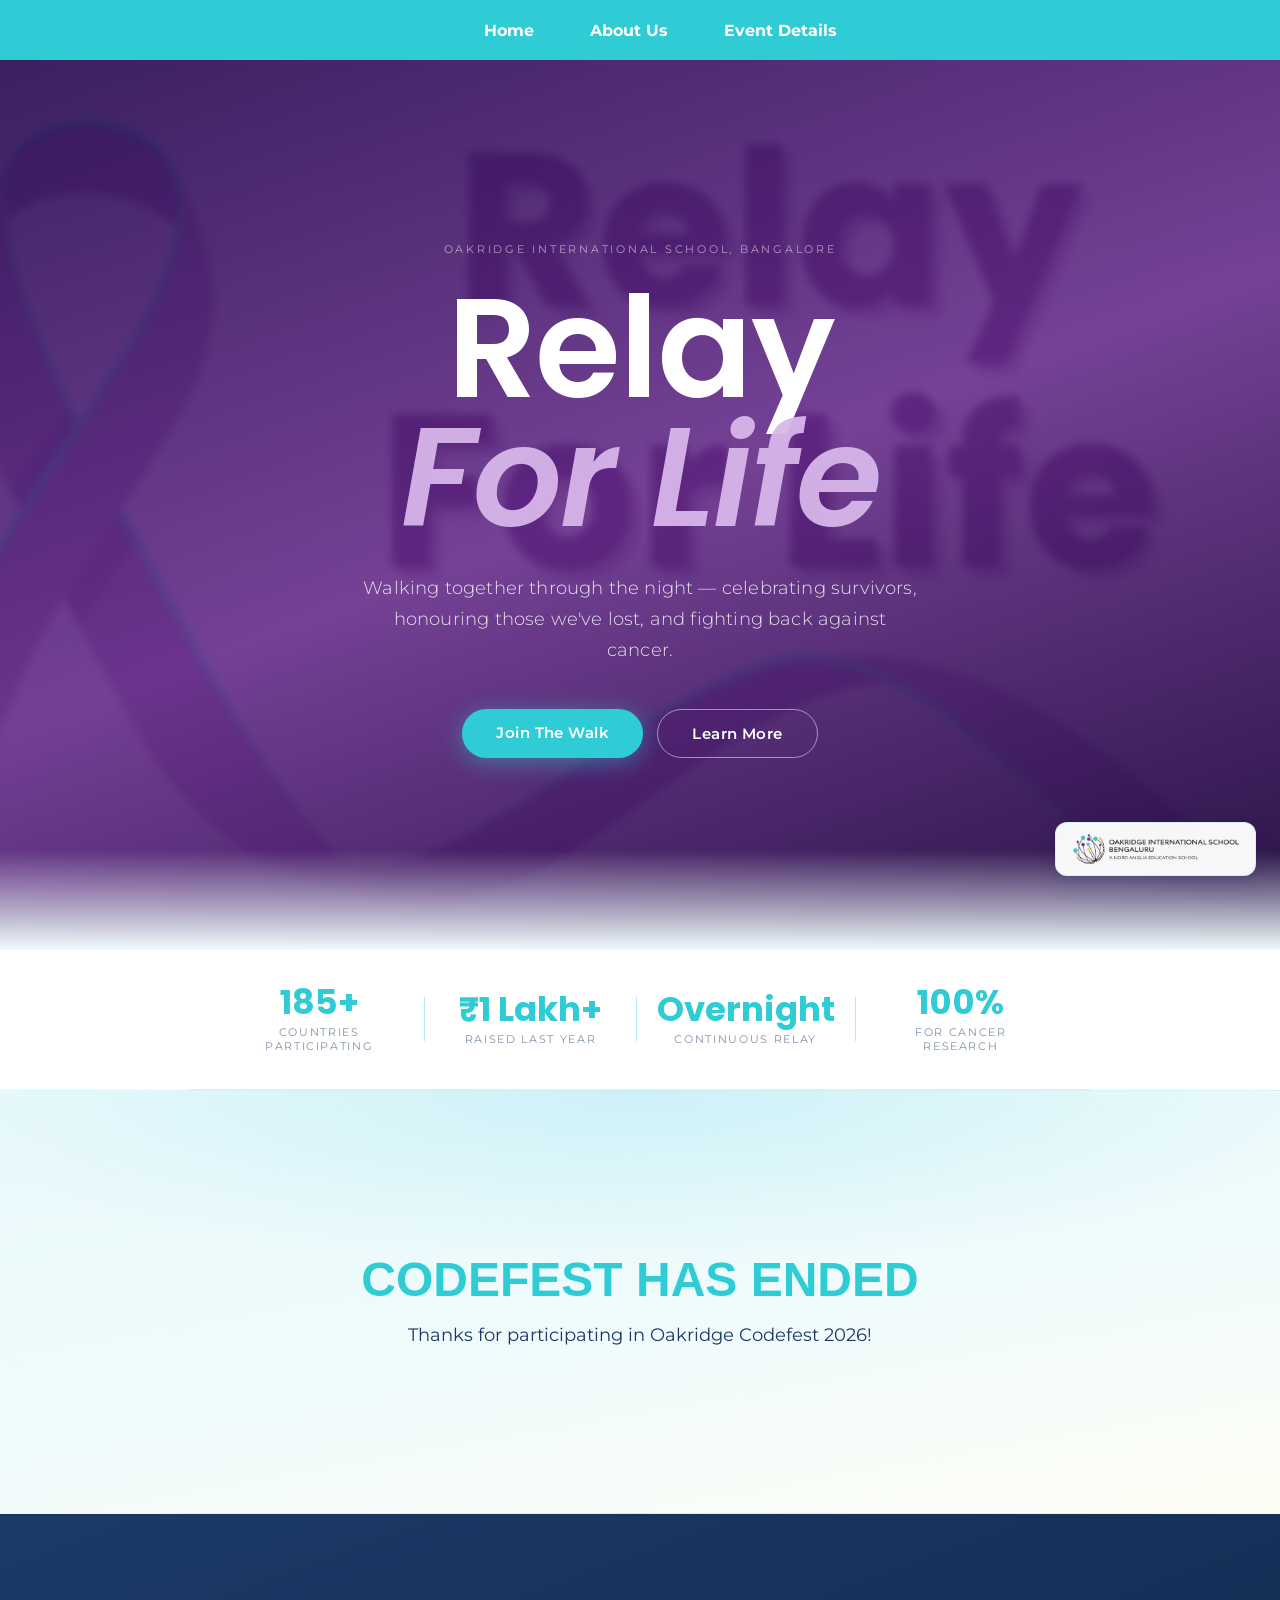
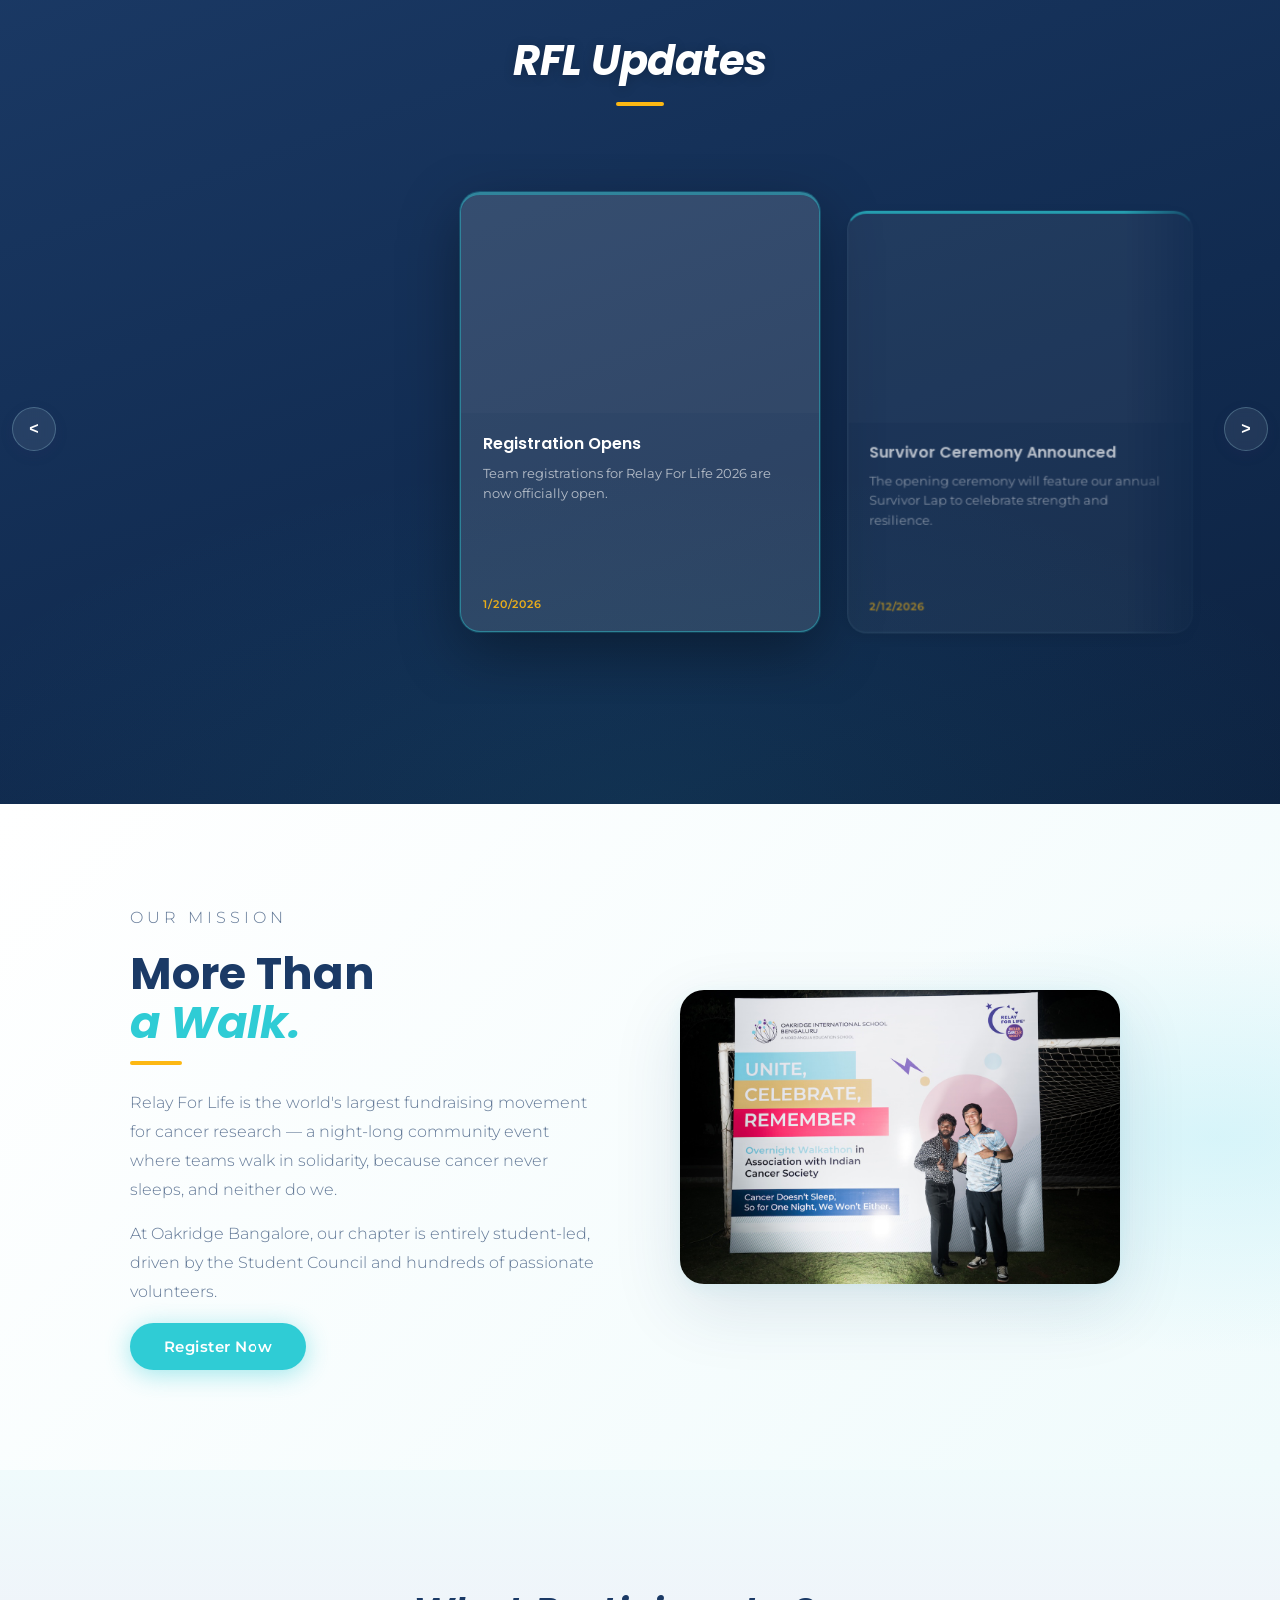
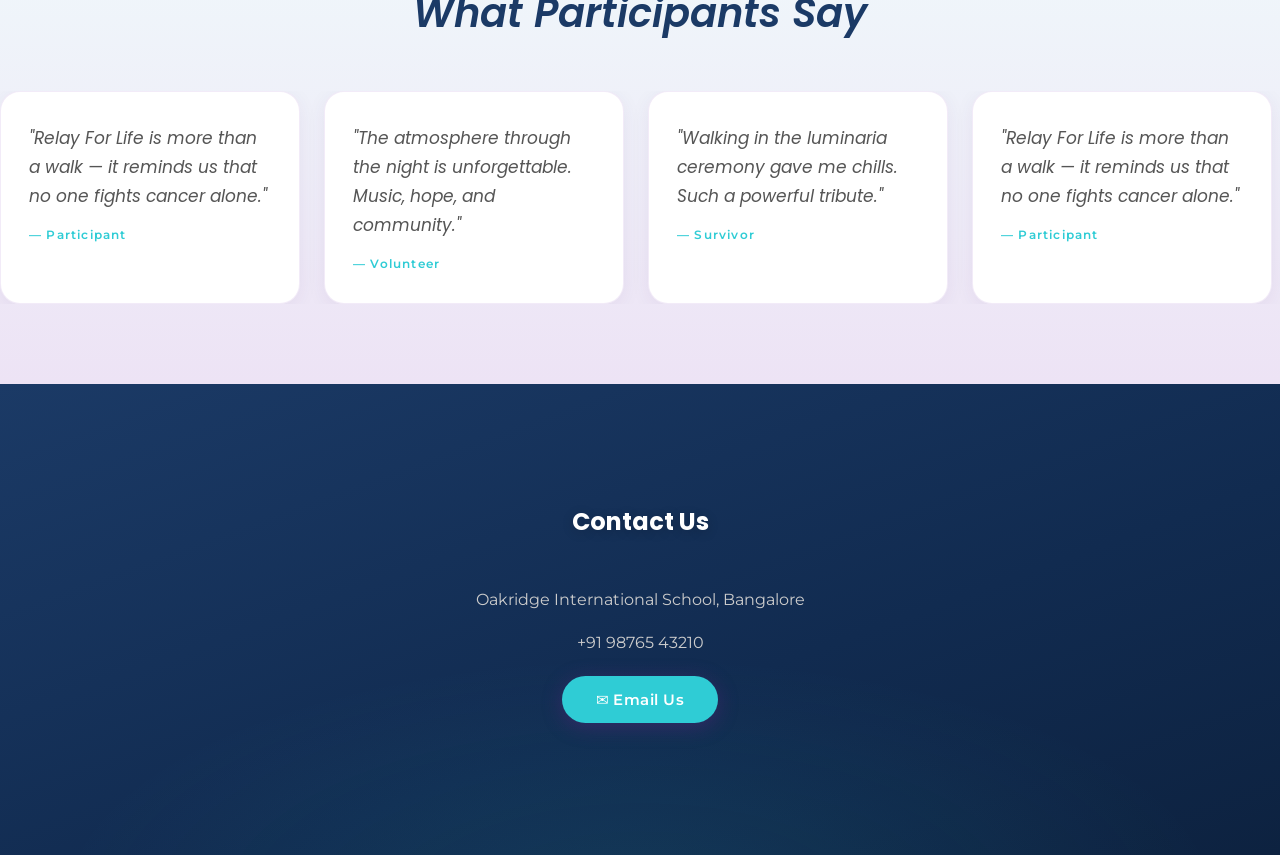
==== commit 8afe3092: "please end my suffering" ====
--- a/index.html
+++ b/index.html
@@ -13,6 +13,9 @@
     />
   </head>
   <body>
+    <div class="school-logo-badge">
+    <img src="images/logo.png" alt="Oakridge International School Bengaluru">
+  </div>
     <div id="navbarcontainer"></div>
     <script src="Common/script.js"></script>
     <script type="module" src="Navbar/script.js"></script>
--- a/style.css
+++ b/style.css
@@ -49,7 +49,7 @@
   content: "";
   position: absolute;
   inset: 0;
-  background: url("images/relay_for_life.png");
+  background: url("images/relay_for_life.jpeg");
   background-size: cover;
   background-position: center;
   filter: blur(5px);
@@ -778,3 +778,1187 @@
     font-size: 44px;
   }
 }
+
+p {
+    font-family: 'Montserrat';
+}
+
+h1, h2, h3 {
+    font-family: 'Poppins';
+}
+
+/* ════════════════════════════════════════
+   OAKRIDGE BRAND COLOR SYSTEM
+   Source: BRAND_COLOURS Oakridge PPTX
+
+   PRIMARY (main visual weight):
+     Teal     #2FCCD5  — big fills, CTAs, hero panels
+     Navy     #1B3A66  — dark sections, body text, headings
+     Yellow   #FDB813  — bold accent, headings on dark bg
+
+   SUPPORTING:
+     Light blue  #B4EBF5  — soft card fills, hover tints
+     Peach       #EFB19F  — warm decorative detail
+     Red         #FE3650  — urgency / importance markers
+
+   PURPLE — accent/detail only (NOT backgrounds or primary fills)
+════════════════════════════════════════ */
+
+:root {
+    --bg-color:          #f0fbfc;          /* near-white with teal hint */
+    --main-color:        #1b3a66;          /* navy */
+    --accent-color:      #2fccd5;          /* teal — primary brand */
+    --sec-accent-color:  #fdb813;          /* yellow — bold pop on dark */
+    --tert-accent-color: #b4ebf5;          /* light blue — soft fills */
+    --support-peach:     #efb19f;          /* peach — warm detail */
+    --support-red:       #fe3650;          /* red — urgency */
+    --text-color:        #1b3a66;
+
+    /* Purple — use sparingly as detail/accent only */
+    --purple-accent:     #662485;
+    --purple-light:      #d7b6ea;
+}
+
+body {
+    margin: 0;
+    font-family: 'Montserrat', system-ui;
+    background: var(--bg-color);
+    color: var(--text-color);
+}
+
+h1, h2, h3 {
+    font-family: 'Poppins', sans-serif;
+    color: var(--main-color);
+}
+
+section {
+    width: 100%;
+}
+
+/* ════════════════════════════════════════
+   SECTION DIVIDER
+════════════════════════════════════════ */
+.section-fade {
+    height: 2px;
+    background: linear-gradient(90deg, transparent, var(--tert-accent-color), transparent);
+    opacity: 0.6;
+}
+
+/* ════════════════════════════════════════
+   COUNTDOWN SECTION
+   Light bg — teal numbers, navy labels
+════════════════════════════════════════ */
+#countdown-section {
+    background:
+        radial-gradient(ellipse 80% 60% at 50% 0%, rgba(180,235,245,0.50) 0%, transparent 70%),
+        linear-gradient(170deg, #e8f9fb 0%, #f0fbfc 55%, #fffef5 100%);
+    padding: 80px 20px;
+    text-align: center;
+}
+
+.countdown-title {
+    font-size: clamp(1.6rem, 3.5vw, 2.4rem);
+    font-weight: 700;
+    color: var(--main-color);
+    margin-bottom: 40px;
+    letter-spacing: -0.3px;
+}
+
+#countdown {
+    display: flex;
+    justify-content: center;
+    gap: 20px;
+    flex-wrap: wrap;
+}
+
+.time-box {
+    background: white;
+    border: 2px solid var(--tert-accent-color);
+    border-radius: 20px;
+    padding: 28px 36px 20px;
+    min-width: 110px;
+    box-shadow:
+        0 4px 24px rgba(47, 204, 213, 0.12),
+        0 1px 4px rgba(27, 58, 102, 0.06);
+    transition: transform 0.2s, box-shadow 0.2s;
+}
+
+.time-box:hover {
+    transform: translateY(-4px);
+    box-shadow: 0 10px 32px rgba(47, 204, 213, 0.25);
+}
+
+.time-box span {
+    font-size: clamp(2.4rem, 5vw, 3.6rem);
+    font-weight: 800;
+    font-family: 'Poppins', sans-serif;
+    color: var(--accent-color);
+    display: block;
+    line-height: 1;
+}
+
+.time-box p {
+    margin: 8px 0 0;
+    font-size: 12px;
+    font-weight: 600;
+    letter-spacing: 1.5px;
+    text-transform: uppercase;
+    color: var(--main-color);
+    opacity: 0.55;
+}
+
+/* Final-day glow — yellow, not purple */
+#countdown.final-glow .time-box {
+    border-color: var(--sec-accent-color);
+    box-shadow: 0 0 24px rgba(253, 184, 19, 0.40);
+}
+
+/* Flip animation */
+@keyframes flip {
+    0%   { transform: scaleY(1); }
+    50%  { transform: scaleY(0.6); opacity: 0.5; }
+    100% { transform: scaleY(1); }
+}
+.flip { animation: flip 0.35s ease; }
+
+.countdown-fade-out {
+    animation: fadeOut 0.6s ease forwards;
+}
+@keyframes fadeOut {
+    to { opacity: 0; transform: translateY(-12px); }
+}
+
+.live-container {
+    padding: 20px;
+    opacity: 0;
+    transform: translateY(16px);
+    transition: opacity 0.7s ease, transform 0.7s ease;
+}
+.live-container.live-fade-in {
+    opacity: 1;
+    transform: translateY(0);
+}
+.live-container h1 {
+    font-size: clamp(1.8rem, 4vw, 3rem);
+    font-weight: 800;
+    color: var(--accent-color);
+    margin-bottom: 12px;
+}
+.live-container p {
+    color: var(--main-color);
+    font-size: 1.1rem;
+    margin-bottom: 28px;
+}
+.live-login-btn {
+    display: inline-block;
+    padding: 14px 36px;
+    background: var(--accent-color);
+    color: white;
+    border-radius: 50px;
+    text-decoration: none;
+    font-weight: 700;
+    font-size: 15px;
+    box-shadow: 0 4px 20px rgba(47, 204, 213, 0.40);
+    transition: all 0.25s;
+}
+.live-login-btn:hover {
+    background: var(--main-color);
+    transform: translateY(-3px);
+    box-shadow: 0 8px 28px rgba(27, 58, 102, 0.30);
+}
+
+/* ════════════════════════════════════════
+   UPDATES SECTION
+   Dark navy bg — brand's signature dark slide look
+   White text, teal card borders, yellow time stamp
+════════════════════════════════════════ */
+#updates-section {
+    background:
+        radial-gradient(ellipse 90% 60% at 50% 100%, rgba(47,204,213,0.08) 0%, transparent 65%),
+        linear-gradient(160deg, #1b3a66 0%, #112b50 60%, #0d2240 100%);
+    padding: 80px 0 100px;
+    overflow: hidden;
+}
+
+#updates-section .countdown-title {
+    color: white;
+    text-shadow: 0 2px 12px rgba(0,0,0,0.20);
+    margin-bottom: 48px;
+}
+
+#updates-section .countdown-title::after {
+    content: '';
+    display: block;
+    width: 48px;
+    height: 4px;
+    background: var(--sec-accent-color);
+    border-radius: 2px;
+    margin: 10px auto 0;
+}
+
+.updates-viewport {
+    display: flex;
+    align-items: center;
+    gap: 12px;
+    padding: 0 32px;
+}
+
+.updates-mask {
+    flex: 1;
+    overflow: hidden;
+    position: relative;
+    -webkit-mask-image: linear-gradient(to right, transparent, black 12%, black 88%, transparent);
+    mask-image: linear-gradient(to right, transparent, black 12%, black 88%, transparent);
+}
+
+.updates-track {
+    display: flex;
+    gap: 20px;
+    transition: transform 0.45s cubic-bezier(0.25, 0.46, 0.45, 0.94);
+    will-change: transform;
+    padding: 16px 0 24px;
+    cursor: grab;
+    user-select: none;
+}
+.updates-track:active { cursor: grabbing; }
+
+.update-card {
+    flex-shrink: 0;
+    width: 300px;
+    background: rgba(255,255,255,0.06);
+    border: 1.5px solid rgba(180,235,245,0.15);
+    border-radius: 20px;
+    overflow: hidden;
+    transition: transform 0.4s, box-shadow 0.4s, background 0.4s, border-color 0.4s;
+    backdrop-filter: blur(8px);
+    opacity: 0.70;
+    scale: 0.95;
+}
+
+.update-card.center {
+    opacity: 1;
+    scale: 1;
+    background: rgba(255,255,255,0.11);
+    border-color: rgba(47,204,213,0.50);
+    box-shadow: 0 12px 48px rgba(0,0,0,0.35), 0 0 0 1px rgba(47,204,213,0.20);
+}
+
+.update-card .thumb {
+    width: 100%;
+    aspect-ratio: 16/9;
+    overflow: hidden;
+    background: rgba(180,235,245,0.06);
+}
+.update-card .thumb img {
+    width: 100%;
+    height: 100%;
+    object-fit: cover;
+    transition: transform 0.4s;
+}
+.update-card.center .thumb img { transform: scale(1.04); }
+
+.update-card .meta {
+    padding: 18px 20px 20px;
+}
+.update-card .meta h3 {
+    font-size: 15px;
+    font-weight: 700;
+    color: white;
+    margin: 0 0 8px;
+    line-height: 1.35;
+}
+.update-card .meta p {
+    font-size: 13px;
+    color: rgba(255,255,255,0.68);
+    margin: 0 0 12px;
+    line-height: 1.6;
+    display: -webkit-box;
+    -webkit-line-clamp: 3;
+    -webkit-box-orient: vertical;
+    overflow: hidden;
+}
+.update-card .meta time {
+    font-size: 11px;
+    font-weight: 600;
+    letter-spacing: 1px;
+    text-transform: uppercase;
+    color: var(--sec-accent-color);
+    opacity: 0.9;
+}
+
+/* Importance color top-border tags — uses brand red/yellow/teal */
+.update-card.importance-1 { border-top: 3px solid var(--support-red); }
+.update-card.importance-2 { border-top: 3px solid var(--sec-accent-color); }
+.update-card.importance-3 { border-top: 3px solid var(--accent-color); }
+
+.nav-btn {
+    flex-shrink: 0;
+    width: 44px;
+    height: 44px;
+    border-radius: 50%;
+    border: 2px solid rgba(180,235,245,0.25);
+    background: rgba(255,255,255,0.07);
+    color: white;
+    font-size: 16px;
+    cursor: pointer;
+    display: flex;
+    align-items: center;
+    justify-content: center;
+    transition: background 0.2s, border-color 0.2s, transform 0.2s;
+    backdrop-filter: blur(6px);
+}
+.nav-btn:hover {
+    background: var(--accent-color);
+    border-color: var(--accent-color);
+    transform: scale(1.1);
+}
+
+/* ════════════════════════════════════════
+   ABOUT SECTION
+   White/light-teal bg — navy heading, yellow underline
+════════════════════════════════════════ */
+#about-section {
+    background:
+        radial-gradient(ellipse 60% 50% at 95% 50%, rgba(180,235,245,0.45) 0%, transparent 65%),
+        linear-gradient(135deg, #ffffff 0%, #f0fbfc 100%);
+    padding: 100px 40px;
+}
+
+.about-container {
+    display: flex;
+    align-items: center;
+    gap: 60px;
+    max-width: 1100px;
+    margin: 0 auto;
+    flex-wrap: wrap;
+}
+
+.about-text {
+    flex: 1;
+    min-width: 280px;
+}
+
+.about-text h2 {
+    font-size: clamp(1.8rem, 3.5vw, 2.8rem);
+    font-weight: 800;
+    color: var(--main-color);
+    margin: 0 0 24px;
+}
+
+/* Yellow brand underline — exactly as in the PPTX slides */
+.about-text h2::after {
+    content: '';
+    display: block;
+    width: 52px;
+    height: 4px;
+    background: var(--sec-accent-color);
+    border-radius: 2px;
+    margin-top: 12px;
+}
+
+.about-text p {
+    font-size: 16px;
+    line-height: 1.8;
+    color: rgba(27, 58, 102, 0.72);
+    margin: 0 0 16px;
+}
+
+.about-image {
+    flex: 1;
+    min-width: 260px;
+    max-width: 500px;
+}
+
+.about-image img {
+    width: 100%;
+    border-radius: 24px;
+    box-shadow:
+        0 24px 64px rgba(27, 58, 102, 0.14),
+        0 4px 16px rgba(47, 204, 213, 0.10);
+    display: block;
+}
+
+/* ════════════════════════════════════════
+   CONTACT SECTION
+   Dark navy — matching brand dark slides
+   Yellow CTA button, teal focus rings
+════════════════════════════════════════ */
+#contact-section {
+    padding: 100px 20px;
+    background:
+        radial-gradient(ellipse 70% 80% at 50% 110%, rgba(47,204,213,0.10) 0%, transparent 65%),
+        linear-gradient(160deg, #1b3a66 0%, #112b50 60%, #0d2240 100%);
+    color: white;
+    text-align: center;
+}
+
+#contact-section .countdown-title {
+    color: white;
+    text-shadow: 0 2px 12px rgba(0,0,0,0.20);
+}
+
+#contact-section .countdown-title::after {
+    content: '';
+    display: block;
+    width: 48px;
+    height: 4px;
+    background: var(--sec-accent-color);
+    border-radius: 2px;
+    margin: 10px auto 0;
+}
+
+.contact-container {
+    display: flex;
+    justify-content: center;
+    gap: 72px;
+    flex-wrap: wrap;
+    margin-top: 48px;
+}
+
+.contact-info {
+    max-width: 280px;
+    text-align: left;
+}
+
+.contact-info h3 {
+    font-size: 22px;
+    font-weight: 700;
+    margin-bottom: 16px;
+    color: var(--tert-accent-color);
+}
+
+.contact-info p {
+    font-size: 15px;
+    line-height: 1.8;
+    color: rgba(255,255,255,0.78);
+    margin: 0 0 6px;
+}
+
+.contact-form {
+    display: flex;
+    flex-direction: column;
+    gap: 14px;
+    width: 340px;
+}
+
+.contact-form input,
+.contact-form textarea {
+    padding: 13px 16px;
+    border: 1.5px solid rgba(180,235,245,0.22);
+    background: rgba(255,255,255,0.07);
+    border-radius: 12px;
+    font-family: 'Montserrat', system-ui;
+    font-size: 14px;
+    color: white;
+    backdrop-filter: blur(6px);
+    transition: border-color 0.2s, background 0.2s;
+    outline: none;
+}
+
+.contact-form input::placeholder,
+.contact-form textarea::placeholder {
+    color: rgba(255,255,255,0.42);
+}
+
+.contact-form input:focus,
+.contact-form textarea:focus {
+    border-color: var(--accent-color);
+    background: rgba(47,204,213,0.08);
+}
+
+.contact-form textarea {
+    min-height: 120px;
+    resize: vertical;
+}
+
+/* Yellow submit button — on-brand for dark sections */
+.contact-form button {
+    padding: 14px;
+    border: none;
+    background: var(--sec-accent-color);
+    color: var(--main-color);
+    border-radius: 12px;
+    cursor: pointer;
+    font-weight: 700;
+    font-size: 15px;
+    font-family: 'Montserrat', system-ui;
+    transition: all .25s;
+    box-shadow: 0 4px 16px rgba(253,184,19,0.30);
+}
+
+.contact-form button:hover {
+    background: white;
+    color: var(--main-color);
+    transform: translateY(-2px);
+    box-shadow: 0 8px 24px rgba(0,0,0,0.18);
+}
+
+/* ════════════════════════════════════════
+   SHARED BUTTON STYLES
+════════════════════════════════════════ */
+.hero-btn {
+    padding: 14px 32px;
+    border-radius: 50px;
+    text-decoration: none;
+    font-weight: 600;
+    font-size: 15px;
+    transition: all .25s;
+    letter-spacing: 0.3px;
+    display: inline-block;
+}
+
+/* Primary = teal (core brand color) */
+.hero-btn.primary {
+    background: var(--accent-color);
+    color: white;
+    box-shadow: 0 4px 20px rgba(47, 204, 213, 0.40);
+}
+
+.hero-btn.primary:hover {
+    background: var(--main-color);
+    transform: translateY(-3px);
+    box-shadow: 0 8px 28px rgba(27, 58, 102, 0.30);
+}
+
+/* Secondary = outlined navy */
+.hero-btn.secondary {
+    background: transparent;
+    color: var(--main-color);
+    border: 2px solid var(--main-color);
+}
+
+.hero-btn.secondary:hover {
+    background: var(--main-color);
+    color: white;
+    transform: translateY(-3px);
+}
+
+/* ============================================================
+   OAKRIDGE BRAND COLOR SYSTEM
+   Teal #2FCCD5 — primary (CTAs, highlights, numbers)
+   Navy #1B3A66 — dark sections, headings, body text
+   Yellow #FDB813 — bold accent on dark backgrounds
+   Light blue #B4EBF5 — soft fills, card tints
+   Peach #EFB19F — warm decorative detail
+   Red #FE3650 — urgency / importance markers
+   Purple — accent/detail ONLY (never backgrounds)
+   ============================================================ */
+
+@import url("Common/styles.css");
+
+:root {
+  --bg-color:          #f0fbfc;
+  --main-color:        #1b3a66;
+  --accent-color:      #2fccd5;
+  --sec-accent-color:  #fdb813;
+  --tert-accent-color: #b4ebf5;
+  --support-peach:     #efb19f;
+  --support-red:       #fe3650;
+  --text-color:        #1b3a66;
+  --purple-accent:     #662485;
+  --purple-light:      #d7b6ea;
+}
+
+/* ============================================================
+   GLOBAL RESET
+   ============================================================ */
+
+* { box-sizing: border-box; }
+
+body {
+  margin: 0;
+  font-family: "Montserrat", system-ui;
+  background: var(--bg-color);
+  color: var(--text-color);
+}
+
+h1, h2, h3 {
+  font-family: "Poppins", sans-serif;
+  color: var(--main-color);
+}
+
+p { font-family: "Montserrat", system-ui; }
+section { width: 100%; }
+
+/* ============================================================
+   NAVBAR
+   ============================================================ */
+
+#navbarcontainer { margin: 0; padding: 0; position: relative; z-index: 100; }
+nav { margin: 0; }
+
+/* ============================================================
+   HERO SECTION
+   Full-screen with brand navy/teal overlay instead of purple
+   ============================================================ */
+
+#hero-section {
+  position: relative;
+  min-height: 100vh;
+  display: flex;
+  flex-direction: column;
+  align-items: center;
+  justify-content: center;
+  text-align: center;
+  padding: 0 20px;
+  overflow: hidden;
+  margin-top: -20px;
+}
+
+/* Blurred background image */
+#hero-section::after {
+  content: "";
+  position: absolute;
+  inset: 0;
+  background: url("images/relay_for_life.jpeg") center / cover no-repeat;
+  filter: blur(4px);
+  transform: scale(1.05);
+  z-index: -2;
+  
+}
+
+/* Navy overlay — replaces old purple gradient */
+#hero-section::before {
+  content: "";
+  position: absolute;
+  inset: 0;
+  background: linear-gradient(
+    160deg,
+    rgba(10, 26, 54, 0.84) 0%,
+    rgba(27, 58, 102, 0.74) 50%,
+    rgba(6, 18, 40, 0.90) 100%
+  );
+  z-index: -1;
+}
+
+.hero-content {
+  position: relative;
+  z-index: 2;
+  color: white;
+  max-width: 780px;
+  animation: fadeUp 1.2s ease 0.2s both;
+}
+
+
+.hero-subtitle {
+  font-size: 18px;
+  font-weight: 300;
+  opacity: 0.85;
+  max-width: 560px;
+  margin: 0 auto 44px;
+  line-height: 1.7;
+  color: white;
+}
+
+.hero-buttons {
+  display: flex;
+  gap: 14px;
+  justify-content: center;
+  flex-wrap: wrap;
+}
+
+.hero-wave {
+  position: absolute;
+  bottom: 0;
+  width: 100%;
+  height: 100px;
+  background: linear-gradient(to top, var(--bg-color), transparent);
+  pointer-events: none;
+  z-index: 3;
+}
+
+@keyframes fadeUp {
+  from { opacity: 0; transform: translateY(30px); }
+  to   { opacity: 1; transform: translateY(0); }
+}
+
+/* ============================================================
+   BUTTONS
+   ============================================================ */
+
+.hero-btn {
+  padding: 14px 34px;
+  border-radius: 50px;
+  text-decoration: none;
+  font-weight: 600;
+  font-size: 15px;
+  letter-spacing: 0.03em;
+  transition: all 0.25s cubic-bezier(0.22, 0.9, 0.23, 1);
+  font-family: "Montserrat", system-ui;
+  display: inline-block;
+}
+
+/* On hero (dark bg): teal fill */
+.hero-btn.primary {
+  background: var(--accent-color);
+  color: white;
+  box-shadow: 0 4px 24px rgba(47, 204, 213, 0.45);
+}
+.hero-btn.primary:hover {
+  background: white;
+  color: var(--main-color);
+  transform: translateY(-3px);
+  box-shadow: 0 8px 32px rgba(47, 204, 213, 0.30);
+}
+
+/* On hero (dark bg): outlined white */
+.hero-btn.secondary {
+  border: 1.5px solid rgba(255,255,255,0.5);
+  color: white;
+  background: transparent;
+}
+.hero-btn.secondary:hover {
+  background: rgba(255,255,255,0.12);
+  border-color: rgba(255,255,255,0.85);
+  transform: translateY(-3px);
+}
+
+/* ============================================================
+   STATS STRIP
+   White bar below hero, teal numbers, navy labels
+   ============================================================ */
+
+.stats-strip {
+  background: white;
+  border-bottom: 1px solid rgba(180,235,245,0.6);
+}
+
+.stats-inner {
+  max-width: 900px;
+  margin: 0 auto;
+  display: flex;
+  align-items: center;
+  justify-content: center;
+  padding: 36px 24px;
+}
+
+.stat-item {
+  flex: 1;
+  text-align: center;
+  padding: 0 20px;
+}
+
+.stat-val {
+  display: block;
+  font-family: "Poppins", sans-serif;
+  font-size: 34px;
+  font-weight: 700;
+  color: var(--accent-color);
+  line-height: 1;
+  margin-bottom: 6px;
+}
+
+.stat-desc {
+  display: block;
+  font-size: 11px;
+  text-transform: uppercase;
+  letter-spacing: 0.15em;
+  color: var(--main-color);
+  opacity: 0.55;
+}
+
+.stat-divider {
+  width: 1px;
+  height: 44px;
+  background: var(--tert-accent-color);
+  flex-shrink: 0;
+}
+
+/* ============================================================
+   SECTION FADE
+   ============================================================ */
+
+.section-fade {
+  height: 1px;
+  background: linear-gradient(90deg, transparent, var(--tert-accent-color), transparent);
+  opacity: 0.8;
+  margin: 0;
+}
+
+/* ============================================================
+   COUNTDOWN SECTION
+   ============================================================ */
+
+#countdown-section {
+  padding: 100px 20px 120px;
+  text-align: center;
+  position: relative;
+  overflow: hidden;
+  background:
+    radial-gradient(ellipse 80% 60% at 50% 0%, rgba(180,235,245,0.55) 0%, transparent 70%),
+    linear-gradient(170deg, #e8f9fb 0%, #f0fbfc 55%, #fffef5 100%);
+}
+
+#countdown-section::before {
+  content: "";
+  position: absolute;
+  inset: 0;
+  background-image: radial-gradient(circle, rgba(47,204,213,0.07) 1px, transparent 1px);
+  background-size: 32px 32px;
+  pointer-events: none;
+  z-index: 0;
+}
+
+#countdown-section > * { position: relative; z-index: 1; }
+
+.countdown-title {
+  font-family: "Poppins", sans-serif;
+  font-size: clamp(1.8rem, 3.5vw, 2.6rem);
+  font-weight: 700;
+  margin-bottom: 52px;
+  color: var(--main-color);
+  letter-spacing: -0.5px;
+}
+
+#countdown {
+  display: flex;
+  justify-content: center;
+  gap: 20px;
+  flex-wrap: wrap;
+}
+
+.time-box {
+  background: rgba(255,255,255,0.92);
+  backdrop-filter: blur(16px);
+  border: 1.5px solid var(--tert-accent-color);
+  padding: 32px 40px;
+  border-radius: 24px;
+  min-width: 120px;
+  box-shadow:
+    0 2px 4px rgba(27,58,102,0.04),
+    0 10px 30px rgba(47,204,213,0.10),
+    inset 0 1px 0 white;
+  transition: transform 0.2s ease, box-shadow 0.2s ease;
+}
+
+.time-box:hover {
+  transform: translateY(-6px);
+  box-shadow:
+    0 6px 12px rgba(27,58,102,0.06),
+    0 20px 50px rgba(47,204,213,0.18),
+    inset 0 1px 0 white;
+}
+
+.time-box span {
+  font-family: "Poppins", sans-serif;
+  font-size: clamp(48px, 6vw, 64px);
+  font-weight: 700;
+  display: block;
+  color: var(--accent-color);
+  letter-spacing: -3px;
+  line-height: 1;
+}
+
+.time-box p {
+  margin: 10px 0 0;
+  font-size: 10px;
+  color: var(--main-color);
+  opacity: 0.55;
+  text-transform: uppercase;
+  letter-spacing: 0.25em;
+  font-weight: 600;
+}
+
+#countdown.final-glow .time-box {
+  border-color: var(--sec-accent-color);
+  animation: pulseGlow 1.5s infinite alternate;
+}
+
+@keyframes pulseGlow {
+  from { box-shadow: 0 0 12px rgba(253,184,19,0.25); }
+  to   { box-shadow: 0 0 36px rgba(253,184,19,0.50), 0 0 0 4px rgba(253,184,19,0.12); }
+}
+
+@keyframes flip {
+  0%   { transform: rotateX(90deg); opacity: 0; }
+  100% { transform: rotateX(0); opacity: 1; }
+}
+.flip { animation: flip 0.35s cubic-bezier(0.23, 1, 0.32, 1); }
+
+.countdown-fade-out { opacity: 0; transition: opacity 0.5s ease; }
+
+.live-container {
+  opacity: 0;
+  transform: translateY(16px);
+  transition: opacity 0.7s ease, transform 0.7s ease;
+}
+.live-container.live-fade-in { opacity: 1; transform: translateY(0); }
+.live-container h1 { font-size: clamp(1.8rem, 4vw, 3rem); font-weight: 800; color: var(--accent-color); margin-bottom: 12px; }
+.live-container p { color: var(--main-color); font-size: 1.1rem; margin-bottom: 28px; }
+
+.live-login-btn {
+  display: inline-block;
+  padding: 14px 36px;
+  background: var(--accent-color);
+  color: white;
+  border-radius: 50px;
+  text-decoration: none;
+  font-weight: 700;
+  font-size: 15px;
+  box-shadow: 0 4px 20px rgba(47,204,213,0.40);
+  transition: all 0.25s;
+}
+.live-login-btn:hover { background: var(--main-color); transform: translateY(-3px); }
+
+/* ============================================================
+   UPDATES SECTION
+   Navy bg — yellow title underline, teal card accents
+   ============================================================ */
+
+#updates-section,
+.updates-dark {
+  width: 100%;
+  padding: 80px 0 100px;
+  box-sizing: border-box;
+  background:
+    radial-gradient(ellipse 90% 60% at 50% 100%, rgba(47,204,213,0.07) 0%, transparent 65%),
+    linear-gradient(160deg, #1b3a66 0%, #112b50 60%, #0d2240 100%);
+  font-family: "Montserrat", system-ui;
+  overflow: hidden;
+}
+
+#updates-section .countdown-title,
+.updates-dark .countdown-title {
+  color: white;
+  text-shadow: 0 2px 12px rgba(0,0,0,0.20);
+  margin-bottom: 48px;
+  padding: 0 20px;
+}
+
+#updates-section .countdown-title::after,
+.updates-dark .countdown-title::after {
+  content: '';
+  display: block;
+  width: 48px;
+  height: 4px;
+  background: var(--sec-accent-color);
+  border-radius: 2px;
+  margin: 10px auto 0;
+}
+
+.updates-viewport {
+  width: 100%;
+  overflow: hidden;
+  margin: 0;
+  padding: 0 64px;
+  position: relative;
+  display: flex;
+  align-items: center;
+  box-sizing: border-box;
+}
+
+.nav-btn {
+  width: 44px;
+  height: 44px;
+  background: rgba(255,255,255,0.08);
+  border: 1.5px solid rgba(180,235,245,0.25);
+  color: white;
+  font-weight: 700;
+  border-radius: 50%;
+  cursor: pointer;
+  z-index: 80;
+  display: flex;
+  align-items: center;
+  justify-content: center;
+  position: absolute;
+  top: 50%;
+  transform: translateY(-50%);
+  backdrop-filter: blur(6px);
+  transition: all 0.2s ease;
+  pointer-events: auto;
+}
+.nav-btn:hover { background: var(--accent-color); border-color: var(--accent-color); transform: translateY(-52%); }
+.nav-btn.left  { left: 12px; }
+.nav-btn.right { right: 12px; }
+
+.updates-mask {
+  overflow: hidden;
+  flex: 1;
+  padding: 40px 0 50px;
+  position: relative;
+  box-sizing: border-box;
+  -webkit-mask-image: linear-gradient(to right, transparent, black 8%, black 92%, transparent);
+  mask-image: linear-gradient(to right, transparent, black 8%, black 92%, transparent);
+}
+
+.updates-track {
+  display: flex;
+  gap: 20px;
+  align-items: center;
+  transition: transform 600ms cubic-bezier(0.22, 0.9, 0.23, 1);
+  will-change: transform;
+  padding: 8px 0 12px;
+  cursor: grab;
+  user-select: none;
+}
+.updates-track:active { cursor: grabbing; }
+
+.update-card {
+  flex: 0 0 360px;
+  height: 440px;
+  background: rgba(255,255,255,0.07);
+  border-radius: 20px;
+  border: 1px solid rgba(180,235,245,0.15);
+  overflow: hidden;
+  display: flex;
+  flex-direction: column;
+  box-sizing: border-box;
+  backdrop-filter: blur(8px);
+  box-shadow: 0 4px 16px rgba(0,0,0,0.15);
+  transition: transform 300ms, box-shadow 300ms, opacity 300ms, scale 300ms;
+  opacity: 0.72;
+  scale: 0.96;
+}
+
+.update-card.center {
+  opacity: 1;
+  scale: 1;
+  transform: translateY(-10px);
+  background: rgba(255,255,255,0.12);
+  border-color: rgba(47,204,213,0.45);
+  box-shadow: 0 20px 60px rgba(0,0,0,0.35), 0 0 0 1px rgba(47,204,213,0.25);
+  z-index: 60;
+}
+
+.update-card .thumb {
+  height: 50%;
+  overflow: hidden;
+  background: rgba(180,235,245,0.08);
+}
+.update-card .thumb img {
+  width: 100%;
+  height: 100%;
+  display: block;
+  object-fit: cover;
+  transition: transform 0.5s ease;
+}
+.update-card.center .thumb img { transform: scale(1.05); }
+
+.update-card .meta {
+  padding: 20px 22px;
+  display: flex;
+  flex-direction: column;
+  gap: 8px;
+  flex: 1;
+}
+.update-card .meta h3 { margin: 0; font-size: 16px; font-weight: 600; color: white; font-family: "Poppins", sans-serif; line-height: 1.35; }
+.update-card .meta p  { margin: 0; font-size: 13px; line-height: 1.6; color: rgba(255,255,255,0.65); flex: 1; display: -webkit-box; -webkit-line-clamp: 3; -webkit-box-orient: vertical; overflow: hidden; }
+.update-card .meta time { font-size: 11px; color: var(--sec-accent-color); font-weight: 600; letter-spacing: 0.08em; text-transform: uppercase; opacity: 0.9; }
+
+.importance-1 { border-top: 3px solid var(--support-red); }
+.importance-2 { border-top: 3px solid var(--sec-accent-color); }
+.importance-3 { border-top: 3px solid var(--accent-color); }
+
+@media (max-width: 1200px) { .update-card { flex: 0 0 calc((100vw - 180px) / 3); height: 420px; } }
+@media (max-width: 900px)  { .update-card { flex: 0 0 300px; height: 400px; } }
+@media (max-width: 700px)  {
+  .update-card { flex: 0 0 88vw; height: 400px; }
+  .updates-viewport { padding: 0 12px; }
+  .nav-btn { display: none; }
+}
+
+/* ============================================================
+   ABOUT SECTION
+   ============================================================ */
+
+#about-section {
+  background:
+    radial-gradient(ellipse 60% 50% at 95% 50%, rgba(180,235,245,0.45) 0%, transparent 65%),
+    linear-gradient(135deg, #ffffff 0%, #f0fbfc 100%);
+  padding: 0;
+}
+
+.about-container {
+  max-width: 1100px;
+  margin: auto;
+  display: flex;
+  align-items: center;
+  gap: 80px;
+  justify-content: center;
+  padding: 100px 40px;
+}
+
+.about-label {
+  font-size: 11px;
+  text-transform: uppercase;
+  letter-spacing: 0.25em;
+  color: var(--accent-color);
+  font-weight: 500;
+  margin: 0 0 12px;
+}
+
+.about-text h2 {
+  font-family: "Poppins", sans-serif;
+  font-size: clamp(1.8rem, 3.5vw, 2.8rem);
+  font-weight: 700;
+  line-height: 1.1;
+  margin: 0 0 0;
+  color: var(--main-color);
+}
+
+.about-text h2::after {
+  content: '';
+  display: block;
+  width: 52px;
+  height: 4px;
+  background: var(--sec-accent-color);
+  border-radius: 2px;
+  margin: 14px 0 24px;
+}
+
+.about-text h2 em { font-style: italic; color: var(--accent-color); }
+
+.about-text p {
+  font-size: 16px;
+  line-height: 1.8;
+  color: rgba(27,58,102,0.68);
+  margin: 0 0 16px;
+  max-width: 480px;
+  font-weight: 300;
+}
+
+.about-image img {
+  width: 440px;
+  border-radius: 24px;
+  box-shadow: 0 24px 70px rgba(27,58,102,0.12), 0 4px 16px rgba(47,204,213,0.08);
+  display: block;
+}
+
+@media (max-width: 900px) {
+  .about-container { flex-direction: column; gap: 40px; }
+  .about-image img { width: 100%; max-width: 440px; }
+}
+
+/* ============================================================
+   CONTACT SECTION
+   ============================================================ */
+
+#contact-section {
+  padding: 100px 20px;
+  background:
+    radial-gradient(ellipse 70% 80% at 50% 110%, rgba(47,204,213,0.10) 0%, transparent 65%),
+    linear-gradient(160deg, #1b3a66 0%, #112b50 60%, #0d2240 100%);
+  color: white;
+  text-align: center;
+}
+
+#contact-section .countdown-title {
+  color: white;
+  text-shadow: 0 2px 12px rgba(0,0,0,0.20);
+}
+
+#contact-section .countdown-title::after {
+  content: '';
+  display: block;
+  width: 48px;
+  height: 4px;
+  background: var(--sec-accent-color);
+  border-radius: 2px;
+  margin: 10px auto 0;
+}
+
+#contact-section p { color: rgba(255,255,255,0.75); }
+
+/* ============================================================
+   RESPONSIVE
+   ============================================================ */
